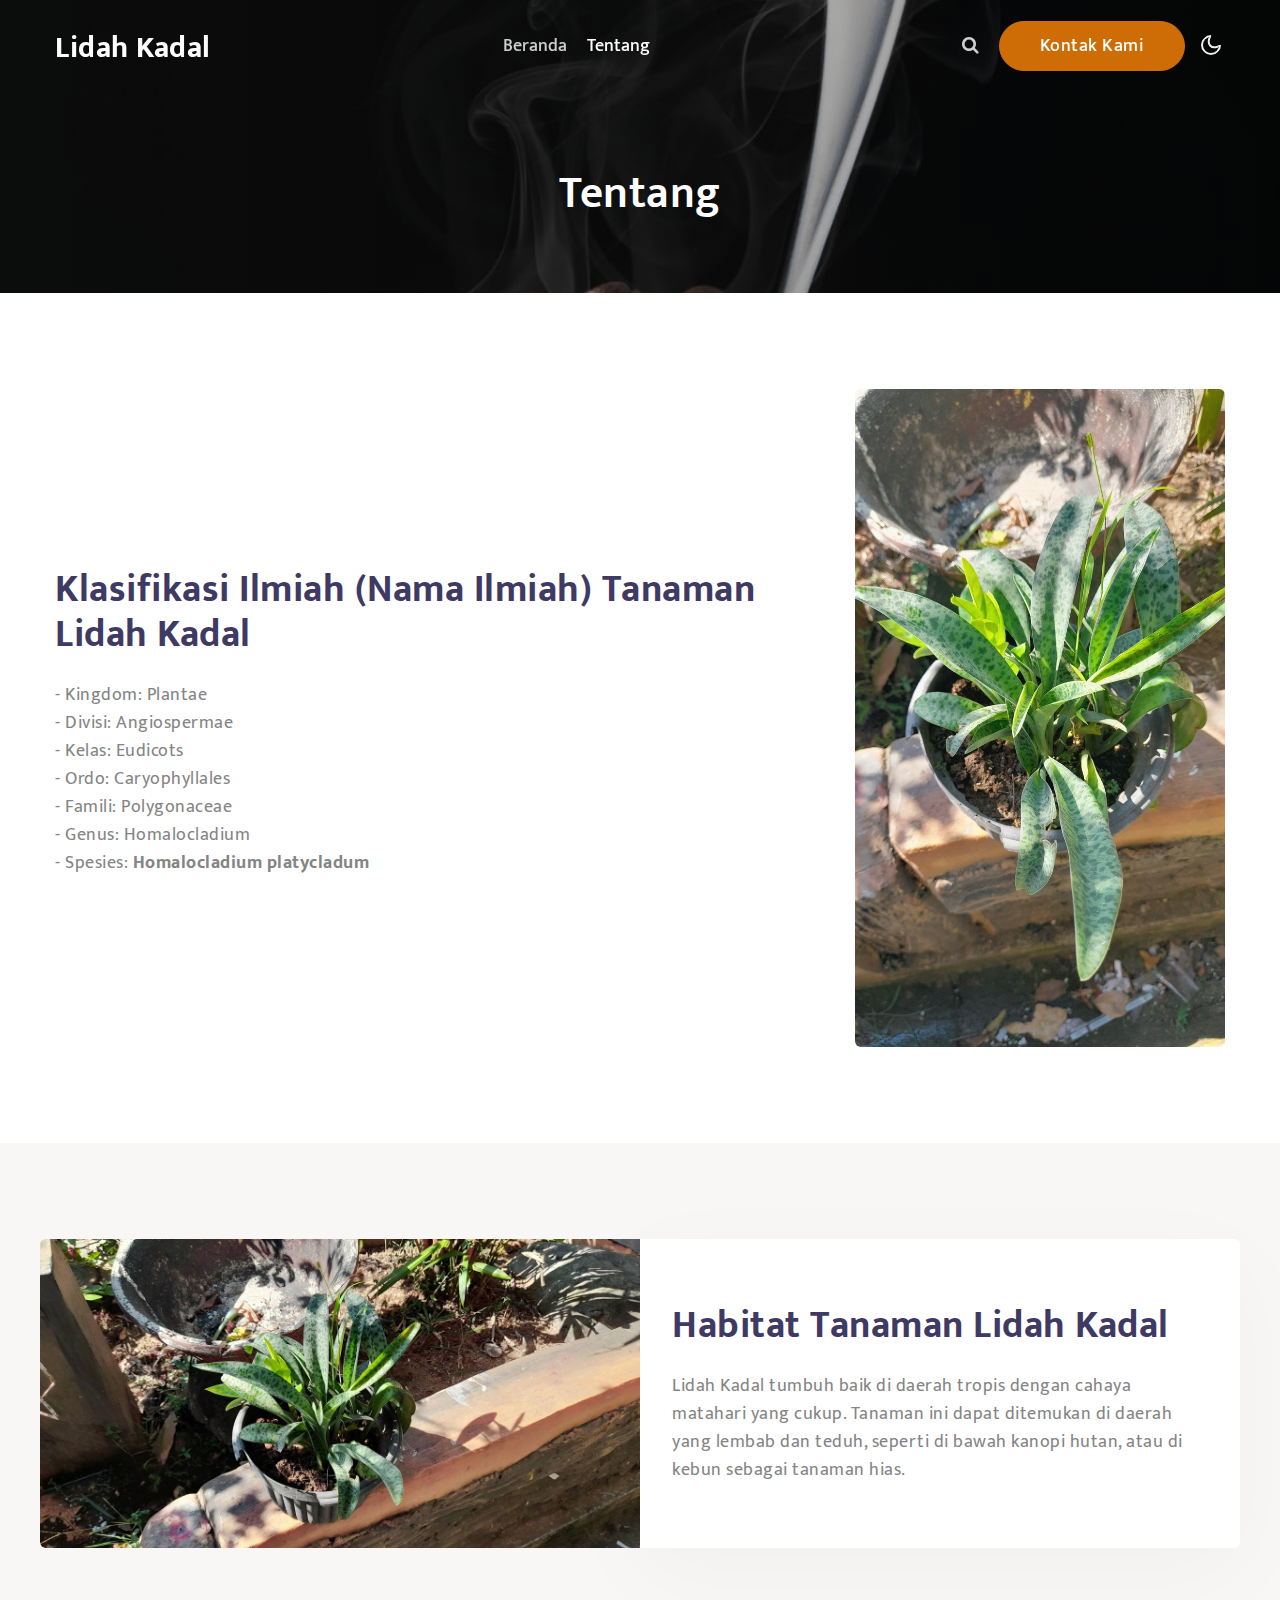
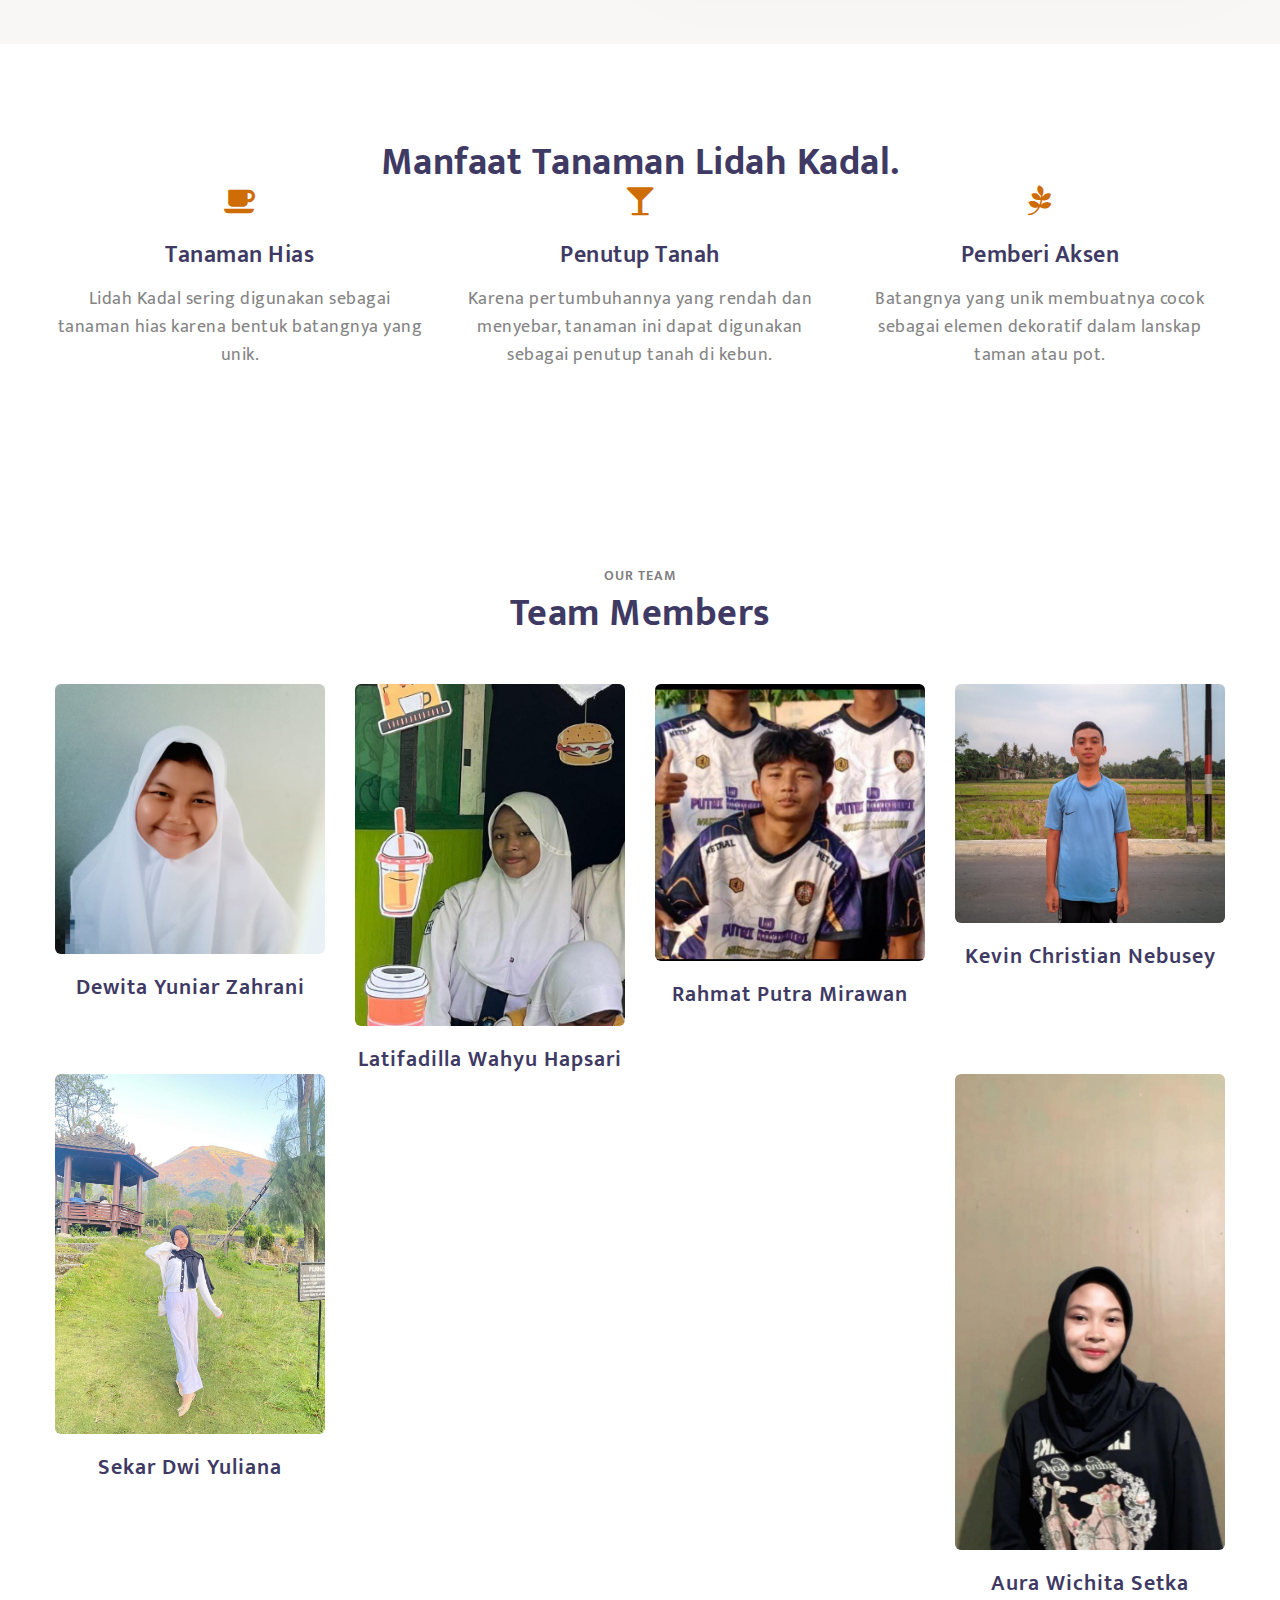
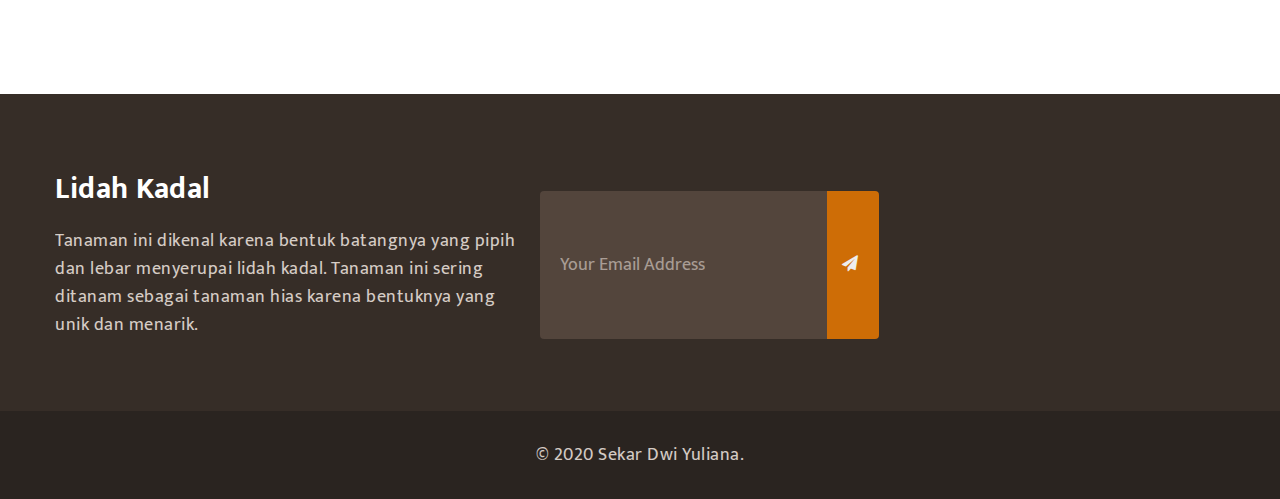
==== lidah kadal/about.html @ 04bbe174 "Add files via upload" ====
<!doctype html>
<html lang="en">
  <head>
    <!-- Required meta tags -->
    <meta charset="utf-8">
    <meta name="viewport" content="width=device-width, initial-scale=1, shrink-to-fit=no">

    <title>Lidah Kadal</title>

    <link href="//fonts.googleapis.com/css?family=Mukta:300,400,500" rel="stylesheet">

    <!-- Template CSS -->
    <link rel="stylesheet" href="assets/css/style-starter.css">
  </head>
  <body>
<!--header-->
<header id="site-header" class="fixed-top">
  <div class="container">
      <nav class="navbar navbar-expand-lg stroke px-0 pt-lg-0">
          <h1> <a class="navbar-brand" href="index.html">
                  <span class=""></span> Lidah Kadal
              </a></h1>
          <!-- if logo is image enable this   
  <a class="navbar-brand" href="#index.html">
      <img src="image-path" alt="Your logo" title="Your logo" style="height:35px;" />
  </a> -->
          <button class="navbar-toggler  collapsed bg-gradient" type="button" data-toggle="collapse"
              data-target="#navbarTogglerDemo02" aria-controls="navbarTogglerDemo02" aria-expanded="false"
              aria-label="Toggle navigation">
              <span class="navbar-toggler-icon fa icon-expand fa-bars"></span>
              <span class="navbar-toggler-icon fa icon-close fa-times"></span>
          </button>

          <div class="collapse navbar-collapse" id="navbarTogglerDemo02">
              <ul class="navbar-nav mx-lg-auto">
                  <li class="nav-item @@home__active">
                      <a class="nav-link" href="index.html">Beranda <span class="sr-only">(current)</span></a>
                  </li>
                  <li class="nav-item active">
                      <a class="nav-link" href="about.html">Tentang</a>
                  </li>
                  
              </ul>

              <!--/search-right-->
              <div class="search-right">
                  <a href="#search" title="search"><span class="fa fa-search" aria-hidden="true"></span></a>
                  <!-- search popup -->
                  <div id="search" class="pop-overlay">
                      <div class="popup">

                          <form action="error.html" method="GET" class="search-box">
                              <input type="search" placeholder="Enter Keyword" name="search" required="required"
                                  autofocus="">
                              <button type="submit" class="btn"><span class="fa fa-search"
                                      aria-hidden="true"></span></button>
                          </form>

                      </div>
                      <a class="close" href="#close">×</a>
                  </div>
                  <!-- /search popup -->
              </div>
              <!--//search-right-->
              <div class="top-quote mr-lg-3 mt-lg-0">
                  <a href="#buytheme" class="btn btn-style btn-primary">Kontak Kami</a>
              </div>
          </div>
          <!-- toggle switch for light and dark theme -->
          <div class="mobile-position">
              <nav class="navigation">
                  <div class="theme-switch-wrapper">
                      <label class="theme-switch" for="checkbox">
                          <input type="checkbox" id="checkbox">
                          <div class="mode-container">
                              <i class="gg-sun"></i>
                              <i class="gg-moon"></i>
                          </div>
                      </label>
                  </div>
              </nav>
          </div>
          <!-- //toggle switch for light and dark theme -->
      </nav>
  </div>
</header>
<!--/header-->
<section class="w3l-about-breadcrumb">
    <div class="breadcrumb-bg breadcrumb-bg-about py-5">
        <div class="container py-lg-4 py-md-3">
            <h2 class="title">Tentang</h2>
        </div>
    </div>
</section>
<section class="w3l-servicesblock py-5" id="about">
    <div class="container py-lg-5 py-md-4 py-2">
        <div class="row">
            <div class="col-lg-8 about-right-faq align-self">
                <span class="title-small mb-2"></span>
                <h3 class="title-big mx-0">Klasifikasi Ilmiah (Nama Ilmiah) Tanaman Lidah Kadal</h3>
                <p class="mt-lg-4 mt-3">- Kingdom: Plantae<br>
                - Divisi: Angiospermae<br>
                - Kelas: Eudicots<br>
                - Ordo: Caryophyllales<br>
                - Famili: Polygonaceae<br>
                - Genus: Homalocladium<br>
                - Spesies: <b>Homalocladium platycladum</b> </p>
                
            </div>
            <div class="col-lg-4 mt-lg-0 mt-5">
                <img src="assets/images/a1.jpg" alt="" class="img-fluid radius-image">
            </div>
        </div>
    </div>
</section>
<section class="w3l-specification-6 py-5">
    <!-- /specification-6-->
    <div class="specification-6-mian py-lg-5 py-md-4 py-2">
        <div class="container">
            <div class="align-counter-6-inf-cols row">
                <div class="counter-6-inf-left col-lg-6">
                    
                </div>
                <div class="counter-6-inf-right col-lg-6">
                    <h3 class="title-big">Habitat Tanaman Lidah Kadal</h3>
                    <p class="mt-4">Lidah Kadal tumbuh baik di daerah tropis dengan cahaya matahari yang cukup. Tanaman ini dapat ditemukan di daerah yang
                    lembab dan teduh, seperti di bawah kanopi hutan, atau di kebun sebagai tanaman hias.</p>
                    
                </div>
            </div>
        </div>
    </div>
</section>
<!-- //specification-6-->
<!-- /homeblock2-->
<section class="w3l-homeblock2 py-5">
    <div class="container py-lg-5 py-md-4 py-2">
      <h3 class="title-big"><center>Manfaat Tanaman Lidah Kadal.</center></h3>
        <div class="row">
            <div class="col-lg-4 col-md-6 grids-feature">
                <div class="area-box">
                    <span class="fa fa-coffee"></span>
                    <h4><a href="#feature" class="title-head">Tanaman Hias</a></h4>
                    <p>Lidah Kadal sering digunakan sebagai tanaman hias karena bentuk batangnya yang unik.</p>
                </div>
            </div>
            <div class="col-lg-4 col-md-6 grids-feature mt-md-0 mt-5">
                <div class="area-box">
                    <span class="fa fa-glass"></span>
                    <h4><a href="#feature" class="title-head">Penutup Tanah</a></h4>
                    <p>Karena pertumbuhannya yang rendah dan menyebar, tanaman ini dapat digunakan sebagai penutup tanah di kebun.</p>
                </div>
            </div>
            <div class="col-lg-4 col-md-6 grids-feature mt-lg-0 mt-5">
                <div class="area-box">
                    <span class="fa fa-pagelines"></span>
                    <h4><a href="#feature" class="title-head">Pemberi Aksen </a></h4>
                    <p>Batangnya yang unik membuatnya cocok sebagai elemen dekoratif dalam lanskap taman atau pot.</p>
                </div>
            </div>
            
        </div>
    </div>
</section>
<!-- //homeblock2-->

<section class="w3l-team section py-5" id="team">
    <div class="container py-lg-5 py-md-4">
        <h5 class="title-small text-center">Our team</h5>
        <h3 class="title-big text-center mb-md-5 mb-4">Team Members</h3>
        <div class="row">
            <div class="section_content teamy-team">
                <div class="col-lg-3 col-6">
                    <div class="teamy teamy_style1 teamy_mask-circle">
                        <div class="teamy_layout">
                            <div class="teamy_preview">
                                <img src="assets/images/dewita.jpg" class="radius-image img-fluid w-100" alt="The demo photo">
                            </div>
                            <div class="teamy_back">
                                <div class="teamy_back-inner">
                                    <a href="#0" class="social"> <i class="fa fa-facebook"></i> </a>
                                    <a href="#0" class="social"> <i class="fa fa-dribbble"></i> </a>
                                    <a href="#0" class="social"> <i class="fa fa-twitter"></i> </a>
                                    <a href="#0" class="social"> <i class="fa fa-envelope-o"></i> </a>
                                </div>
                            </div>
                        </div>
                        <div class="teamy_content">
                            <a href="#url" class="teamy_name">Dewita Yuniar Zahrani</a>
                            <span class="teamy_post"></span>
                        </div>
                    </div>
                </div>
                <div class="col-lg-3 col-6">
                    <div class="teamy teamy_style1 teamy_mask-circle">
                        <div class="teamy_layout">
                            <div class="teamy_preview">
                                <img src="assets/images/latifadila.jpg" class="radius-image img-fluid w-100" alt="The demo photo">
                            </div>
                            <div class="teamy_back">
                                <div class="teamy_back-inner">
                                    <a href="#0" class="social"> <i class="fa fa-facebook"></i> </a>
                                    <a href="#0" class="social"> <i class="fa fa-dribbble"></i> </a>
                                    <a href="#0" class="social"> <i class="fa fa-twitter"></i> </a>
                                    <a href="#0" class="social"> <i class="fa fa-envelope-o"></i> </a>
                                </div>
                            </div>
                        </div>
                        <div class="teamy_content">
                            <a href="#url" class="teamy_name">Latifadilla Wahyu Hapsari</a>
                            <span class="teamy_post"></span>
                        </div>
                    </div>
                </div>
                <div class="col-lg-3 col-6 mt-lg-0 mt-5">
                    <div class="teamy teamy_style1 teamy_mask-circle">
                        <div class="teamy_layout">
                            <div class="teamy_preview">
                                <img src="assets/images/rahmat.jpg" class="radius-image img-fluid w-100" alt="The demo photo">
                            </div>
                            <div class="teamy_back">
                                <div class="teamy_back-inner">
                                    <a href="#0" class="social"> <i class="fa fa-facebook"></i> </a>
                                    <a href="#0" class="social"> <i class="fa fa-dribbble"></i> </a>
                                    <a href="#0" class="social"> <i class="fa fa-twitter"></i> </a>
                                    <a href="#0" class="social"> <i class="fa fa-envelope-o"></i> </a>
                                </div>
                            </div>
                        </div>
                        <div class="teamy_content">
                            <a href="#url" class="teamy_name">Rahmat Putra Mirawan</a>
                            <span class="teamy_post"></span>
                        </div>
                    </div>
                </div>
                <div class="col-lg-3 col-6 mt-lg-0 mt-5">
                    <div class="teamy teamy_style1 teamy_mask-circle">
                        <div class="teamy_layout">
                            <div class="teamy_preview">
                                <img src="assets/images/Kevin.jpg" class="radius-image img-fluid w-100" alt="The demo photo">
                            </div>
                            <div class="teamy_back">
                                <div class="teamy_back-inner">
                                    <a href="#0" class="social"> <i class="fa fa-facebook"></i> </a>
                                    <a href="#0" class="social"> <i class="fa fa-dribbble"></i> </a>
                                    <a href="#0" class="social"> <i class="fa fa-twitter"></i> </a>
                                    <a href="#0" class="social"> <i class="fa fa-envelope-o"></i> </a>
                                </div>
                            </div>
                        </div>
                        <div class="teamy_content">
                            <a href="#url" class="teamy_name">Kevin Christian Nebusey</a>
                            <span class="teamy_post"></span>
                        </div>
                    </div>
                </div>
                <div class="col-lg-3 col-6 mt-lg-0 mt-5">
                  <div class="teamy teamy_style1 teamy_mask-circle">
                    <div class="teamy_layout">
                      <div class="teamy_preview">
                        <img src="assets/images/sekar.jpg" class="radius-image img-fluid w-100" alt="The demo photo">
                      </div>
                      <div class="teamy_back">
                        <div class="teamy_back-inner">
                          <a href="#0" class="social"> <i class="fa fa-facebook"></i> </a>
                          <a href="#0" class="social"> <i class="fa fa-dribbble"></i> </a>
                          <a href="#0" class="social"> <i class="fa fa-twitter"></i> </a>
                          <a href="#0" class="social"> <i class="fa fa-envelope-o"></i> </a>
                        </div>
                      </div>
                    </div>
                    <div class="teamy_content">
                      <a href="#url" class="teamy_name">Sekar Dwi Yuliana</a>
                      <span class="teamy_post"></span>
                    </div>
                  </div>
                </div>
                <div class="col-lg-3 col-6 mt-lg-0 mt-5">
                  <div class="teamy teamy_style1 teamy_mask-circle">
                    <div class="teamy_layout">
                      <div class="teamy_preview">
                        <img src="assets/images/aura.jpg" class="radius-image img-fluid w-100" alt="The demo photo">
                      </div>
                      <div class="teamy_back">
                        <div class="teamy_back-inner">
                          <a href="#0" class="social"> <i class="fa fa-facebook"></i> </a>
                          <a href="#0" class="social"> <i class="fa fa-dribbble"></i> </a>
                          <a href="#0" class="social"> <i class="fa fa-twitter"></i> </a>
                          <a href="#0" class="social"> <i class="fa fa-envelope-o"></i> </a>
                        </div>
                      </div>
                    </div>
                    <div class="teamy_content">
                      <a href="#url" class="teamy_name">Aura Wichita Setka</a>
                      <span class="teamy_post"></span>
                    </div>
                  </div>
                </div>
            </div>
        </div>
    </div>
</section>
<section class="w3l-footer-29-main">
  <div class="footer-29 py-5">
    <div class="container py-lg-4 py-sm-3">
      <div class="row footer-top-29">
        <div class="col-lg-5 footer-list-29 footer-1">
          <h2><a href="index.html" class=""><span class=""></span> Lidah Kadal</a></h2>
          <p>Tanaman ini dikenal karena bentuk batangnya yang pipih dan lebar menyerupai lidah kadal. Tanaman ini sering
            ditanam
            sebagai tanaman hias karena bentuknya yang unik dan menarik.
          </p>
        </div>


        <form action="#" class="subscribe" method="post">
          <input type="email" name="email" placeholder="Your Email Address" required="">
          <button><span class="fa fa-paper-plane"></span></button>
        </form>
      </div>
    </div>

  </div>
  </div>
  <div class="bottom-copies text-center">
    <div class="container">
      <p class="copy-footer-29">© 2020 Sekar Dwi Yuliana.
    </div>
  </div>

  <!-- move top -->
  <button onclick="topFunction()" id="movetop" title="Go to top">
    <span class="fa fa-angle-up"></span>
  </button>
  <script>
    // When the user scrolls down 20px from the top of the document, show the button
    window.onscroll = function () {
      scrollFunction()
    };

    function scrollFunction() {
      if (document.body.scrollTop > 20 || document.documentElement.scrollTop > 20) {
        document.getElementById("movetop").style.display = "block";
      } else {
        document.getElementById("movetop").style.display = "none";
      }
    }

    // When the user clicks on the button, scroll to the top of the document
    function topFunction() {
      document.body.scrollTop = 0;
      document.documentElement.scrollTop = 0;
    }
  </script>
  <!-- //move top -->
</section>

<!-- Template JavaScript -->
<script src="assets/js/jquery-3.3.1.min.js"></script>

<script src="assets/js/theme-change.js"></script>

<!-- js for portfolio lightbox -->
<script src="assets/js/jquery-2.1.4.min.js"></script>
<script src="assets/js/jquery.chocolat.js "></script>
<!--light-box-files -->
<script type="text/javascript ">
  $(function () {
    $('.w3_agile_portfolio_grid a').Chocolat();
  });
</script>
<!-- /js for portfolio lightbox -->

<script src="assets/js/jquery.magnific-popup.min.js"></script>
<script>
  $(document).ready(function () {
    $('.popup-with-zoom-anim').magnificPopup({
      type: 'inline',

      fixedContentPos: false,
      fixedBgPos: true,

      overflowY: 'auto',

      closeBtnInside: true,
      preloader: false,

      midClick: true,
      removalDelay: 300,
      mainClass: 'my-mfp-zoom-in'
    });

    $('.popup-with-move-anim').magnificPopup({
      type: 'inline',

      fixedContentPos: false,
      fixedBgPos: true,

      overflowY: 'auto',

      closeBtnInside: true,
      preloader: false,

      midClick: true,
      removalDelay: 300,
      mainClass: 'my-mfp-slide-bottom'
    });
  });
</script>

<!-- script for testimonials -->
<script>
  $(document).ready(function () {
    $('.owl-testimonial').owlCarousel({
      loop: true,
      margin: 0,
      nav: true,
      dots: false,
      responsiveClass: true,
      autoplay: false,
      autoplayTimeout: 5000,
      autoplaySpeed: 1000,
      autoplayHoverPause: false,
      responsive: {
        0: {
          items: 1,
          nav: true
        },
        480: {
          items: 1,
          nav: true
        },
        667: {
          items: 1,
          nav: true
        },
        1000: {
          items: 1,
          nav: true
        }
      }
    })
  })
</script>
<!-- //script for testimonials -->

<!-- script for blog slider -->
<script>
  $(document).ready(function () {
    $('.owl-two').owlCarousel({
      loop: true,
      margin: 30,
      nav: false,
      responsiveClass: true,
      autoplay: false,
      autoplayTimeout: 5000,
      autoplaySpeed: 1000,
      autoplayHoverPause: false,
      responsive: {
        0: {
          items: 1,
          nav: false
        },
        480: {
          items: 1,
          nav: false
        },
        992: {
          items: 2,
          nav: false
        }
      }
    })
  })
</script>
<!-- //script for blog slider -->

<script src="assets/js/owl.carousel.js"></script>

<!-- script for banner slider-->
<script>
  $(document).ready(function () {
    $('.owl-one').owlCarousel({
      loop: true,
      margin: 0,
      nav: false,
      responsiveClass: true,
      autoplay: false,
      autoplayTimeout: 5000,
      autoplaySpeed: 1000,
      autoplayHoverPause: false,
      responsive: {
        0: {
          items: 1,
          nav: false
        },
        480: {
          items: 1,
          nav: false
        },
        667: {
          items: 1,
          nav: false
        },
        1000: {
          items: 1,
          nav: false
        }
      }
    })
  })
</script>
<!-- //script -->


<!-- disable body scroll which navbar is in active -->
<script>
  $(function () {
    $('.navbar-toggler').click(function () {
      $('body').toggleClass('noscroll');
    })
  });
</script>
<!-- disable body scroll which navbar is in active -->

<!--/MENU-JS-->
<script>
  $(window).on("scroll", function () {
    var scroll = $(window).scrollTop();

    if (scroll >= 80) {
      $("#site-header").addClass("nav-fixed");
    } else {
      $("#site-header").removeClass("nav-fixed");
    }
  });

  //Main navigation Active Class Add Remove
  $(".navbar-toggler").on("click", function () {
    $("header").toggleClass("active");
  });
  $(document).on("ready", function () {
    if ($(window).width() > 991) {
      $("header").removeClass("active");
    }
    $(window).on("resize", function () {
      if ($(window).width() > 991) {
        $("header").removeClass("active");
      }
    });
  });
</script>
<!--//MENU-JS-->

<script src="assets/js/bootstrap.min.js"></script>
</body>

</html>
---- lidah kadal/assets/css/style-starter.css ----
@charset "UTF-8";
/*--
Author: W3layouts
Author URL: http://w3layouts.com
--*/
/*!
 * Bootstrap v4.4.1 (https://getbootstrap.com/)
 * Copyright 2011-2019 The Bootstrap Authors
 * Copyright 2011-2019 Twitter, Inc.
 * Licensed under MIT (https://github.com/twbs/bootstrap/blob/master/LICENSE)
 */
:root {
  --blue: #007bff;
  --indigo: #6610f2;
  --purple: #6f42c1;
  --pink: #e83e8c;
  --red: #dc3545;
  --orange: #fd7e14;
  --yellow: #ffc107;
  --green: #28a745;
  --teal: #20c997;
  --cyan: #17a2b8;
  --white: #fff;
  --gray: #6c757d;
  --gray-dark: #343a40;
  --primary: #ce6d06;
  --secondary: #f8b195;
  --success: #28a745;
  --info: #17a2b8;
  --warning: #ffc107;
  --danger: #dc3545;
  --light: #f8f9fa;
  --dark: #343a40;
  --breakpoint-xs: 0;
  --breakpoint-sm: 576px;
  --breakpoint-md: 768px;
  --breakpoint-lg: 992px;
  --breakpoint-xl: 1200px;
  --font-family-sans-serif: -apple-system, BlinkMacSystemFont, "Segoe UI", Roboto, "Helvetica Neue", Arial, "Noto Sans", sans-serif, "Apple Color Emoji", "Segoe UI Emoji", "Segoe UI Symbol", "Noto Color Emoji";
  --font-family-monospace: SFMono-Regular, Menlo, Monaco, Consolas, "Liberation Mono", "Courier New", monospace; }

*,
*::before,
*::after {
  box-sizing: border-box; }

html {
  font-family: sans-serif;
  line-height: 1.15;
  -webkit-text-size-adjust: 100%;
  -webkit-tap-highlight-color: rgba(0, 0, 0, 0); }

article, aside, figcaption, figure, footer, header, hgroup, main, nav, section {
  display: block; }

body {
  margin: 0;
  font-family: -apple-system, BlinkMacSystemFont, "Segoe UI", Roboto, "Helvetica Neue", Arial, "Noto Sans", sans-serif, "Apple Color Emoji", "Segoe UI Emoji", "Segoe UI Symbol", "Noto Color Emoji";
  font-size: 1rem;
  font-weight: 400;
  line-height: 1.5;
  color: #212529;
  text-align: left;
  background-color: #fff; }

[tabindex="-1"]:focus:not(:focus-visible) {
  outline: 0 !important; }

hr {
  box-sizing: content-box;
  height: 0;
  overflow: visible; }

h1, h2, h3, h4, h5, h6 {
  margin-top: 0;
  margin-bottom: 0.5rem; }

p {
  margin-top: 0;
  margin-bottom: 1rem; }

abbr[title],
abbr[data-original-title] {
  text-decoration: underline;
  -webkit-text-decoration: underline dotted;
          text-decoration: underline dotted;
  cursor: help;
  border-bottom: 0;
  -webkit-text-decoration-skip-ink: none;
          text-decoration-skip-ink: none; }

address {
  margin-bottom: 1rem;
  font-style: normal;
  line-height: inherit; }

ol,
ul,
dl {
  margin-top: 0;
  margin-bottom: 1rem; }

ol ol,
ul ul,
ol ul,
ul ol {
  margin-bottom: 0; }

dt {
  font-weight: 700; }

dd {
  margin-bottom: .5rem;
  margin-left: 0; }

blockquote {
  margin: 0 0 1rem; }

b,
strong {
  font-weight: bolder; }

small {
  font-size: 80%; }

sub,
sup {
  position: relative;
  font-size: 75%;
  line-height: 0;
  vertical-align: baseline; }

sub {
  bottom: -.25em; }

sup {
  top: -.5em; }

a {
  color: #ce6d06;
  text-decoration: none;
  background-color: transparent; }
  a:hover {
    color: #844604;
    text-decoration: underline; }

a:not([href]) {
  color: inherit;
  text-decoration: none; }
  a:not([href]):hover {
    color: inherit;
    text-decoration: none; }

pre,
code,
kbd,
samp {
  font-family: SFMono-Regular, Menlo, Monaco, Consolas, "Liberation Mono", "Courier New", monospace;
  font-size: 1em; }

pre {
  margin-top: 0;
  margin-bottom: 1rem;
  overflow: auto; }

figure {
  margin: 0 0 1rem; }

img {
  vertical-align: middle;
  border-style: none; }

svg {
  overflow: hidden;
  vertical-align: middle; }

table {
  border-collapse: collapse; }

caption {
  padding-top: 0.75rem;
  padding-bottom: 0.75rem;
  color: #6c757d;
  text-align: left;
  caption-side: bottom; }

th {
  text-align: inherit; }

label {
  display: inline-block;
  margin-bottom: 0.5rem; }

button {
  border-radius: 0; }

button:focus {
  outline: 1px dotted;
  outline: 5px auto -webkit-focus-ring-color; }

input,
button,
select,
optgroup,
textarea {
  margin: 0;
  font-family: inherit;
  font-size: inherit;
  line-height: inherit; }

button,
input {
  overflow: visible; }

button,
select {
  text-transform: none; }

select {
  word-wrap: normal; }

button,
[type="button"],
[type="reset"],
[type="submit"] {
  -webkit-appearance: button; }

button:not(:disabled),
[type="button"]:not(:disabled),
[type="reset"]:not(:disabled),
[type="submit"]:not(:disabled) {
  cursor: pointer; }

button::-moz-focus-inner,
[type="button"]::-moz-focus-inner,
[type="reset"]::-moz-focus-inner,
[type="submit"]::-moz-focus-inner {
  padding: 0;
  border-style: none; }

input[type="radio"],
input[type="checkbox"] {
  box-sizing: border-box;
  padding: 0; }

input[type="date"],
input[type="time"],
input[type="datetime-local"],
input[type="month"] {
  -webkit-appearance: listbox; }

textarea {
  overflow: auto;
  resize: vertical; }

fieldset {
  min-width: 0;
  padding: 0;
  margin: 0;
  border: 0; }

legend {
  display: block;
  width: 100%;
  max-width: 100%;
  padding: 0;
  margin-bottom: .5rem;
  font-size: 1.5rem;
  line-height: inherit;
  color: inherit;
  white-space: normal; }
  @media (max-width: 1200px) {
    legend {
      font-size: calc(1.275rem + 0.3vw) ; } }

progress {
  vertical-align: baseline; }

[type="number"]::-webkit-inner-spin-button,
[type="number"]::-webkit-outer-spin-button {
  height: auto; }

[type="search"] {
  outline-offset: -2px;
  -webkit-appearance: none; }

[type="search"]::-webkit-search-decoration {
  -webkit-appearance: none; }

::-webkit-file-upload-button {
  font: inherit;
  -webkit-appearance: button; }

output {
  display: inline-block; }

summary {
  display: list-item;
  cursor: pointer; }

template {
  display: none; }

[hidden] {
  display: none !important; }

h1, h2, h3, h4, h5, h6,
.h1, .h2, .h3, .h4, .h5, .h6 {
  margin-bottom: 0.5rem;
  font-weight: 500;
  line-height: 1.2; }

h1, .h1 {
  font-size: 2.5rem; }
  @media (max-width: 1200px) {
    h1, .h1 {
      font-size: calc(1.375rem + 1.5vw) ; } }

h2, .h2 {
  font-size: 2rem; }
  @media (max-width: 1200px) {
    h2, .h2 {
      font-size: calc(1.325rem + 0.9vw) ; } }

h3, .h3 {
  font-size: 1.75rem; }
  @media (max-width: 1200px) {
    h3, .h3 {
      font-size: calc(1.3rem + 0.6vw) ; } }

h4, .h4 {
  font-size: 1.5rem; }
  @media (max-width: 1200px) {
    h4, .h4 {
      font-size: calc(1.275rem + 0.3vw) ; } }

h5, .h5 {
  font-size: 1.25rem; }

h6, .h6 {
  font-size: 1rem; }

.lead {
  font-size: 1.25rem;
  font-weight: 300; }

.display-1 {
  font-size: 6rem;
  font-weight: 300;
  line-height: 1.2; }
  @media (max-width: 1200px) {
    .display-1 {
      font-size: calc(1.725rem + 5.7vw) ; } }

.display-2 {
  font-size: 5.5rem;
  font-weight: 300;
  line-height: 1.2; }
  @media (max-width: 1200px) {
    .display-2 {
      font-size: calc(1.675rem + 5.1vw) ; } }

.display-3 {
  font-size: 4.5rem;
  font-weight: 300;
  line-height: 1.2; }
  @media (max-width: 1200px) {
    .display-3 {
      font-size: calc(1.575rem + 3.9vw) ; } }

.display-4 {
  font-size: 3.5rem;
  font-weight: 300;
  line-height: 1.2; }
  @media (max-width: 1200px) {
    .display-4 {
      font-size: calc(1.475rem + 2.7vw) ; } }

hr {
  margin-top: 1rem;
  margin-bottom: 1rem;
  border: 0;
  border-top: 1px solid rgba(0, 0, 0, 0.1); }

small,
.small {
  font-size: 80%;
  font-weight: 400; }

mark,
.mark {
  padding: 0.2em;
  background-color: #fcf8e3; }

.list-unstyled {
  padding-left: 0;
  list-style: none; }

.list-inline {
  padding-left: 0;
  list-style: none; }

.list-inline-item {
  display: inline-block; }
  .list-inline-item:not(:last-child) {
    margin-right: 0.5rem; }

.initialism {
  font-size: 90%;
  text-transform: uppercase; }

.blockquote {
  margin-bottom: 1rem;
  font-size: 1.25rem; }

.blockquote-footer {
  display: block;
  font-size: 80%;
  color: #6c757d; }
  .blockquote-footer::before {
    content: "\2014\00A0"; }

.img-fluid {
  max-width: 100%;
  height: auto; }

.img-thumbnail {
  padding: 0.25rem;
  background-color: #fff;
  border: 1px solid #dee2e6;
  border-radius: 0.25rem;
  max-width: 100%;
  height: auto; }

.figure {
  display: inline-block; }

.figure-img {
  margin-bottom: 0.5rem;
  line-height: 1; }

.figure-caption {
  font-size: 90%;
  color: #6c757d; }

code {
  font-size: 87.5%;
  color: #e83e8c;
  word-wrap: break-word; }
  a > code {
    color: inherit; }

kbd {
  padding: 0.2rem 0.4rem;
  font-size: 87.5%;
  color: #fff;
  background-color: #212529;
  border-radius: 0.2rem; }
  kbd kbd {
    padding: 0;
    font-size: 100%;
    font-weight: 700; }

pre {
  display: block;
  font-size: 87.5%;
  color: #212529; }
  pre code {
    font-size: inherit;
    color: inherit;
    word-break: normal; }

.pre-scrollable {
  max-height: 340px;
  overflow-y: scroll; }

.container {
  width: 100%;
  padding-right: 15px;
  padding-left: 15px;
  margin-right: auto;
  margin-left: auto; }
  @media (min-width: 576px) {
    .container {
      max-width: 540px; } }
  @media (min-width: 768px) {
    .container {
      max-width: 720px; } }
  @media (min-width: 992px) {
    .container {
      max-width: 960px; } }
  @media (min-width: 1200px) {
    .container {
      max-width: 1140px; } }

.container-fluid, .container-sm, .container-md, .container-lg, .container-xl {
  width: 100%;
  padding-right: 15px;
  padding-left: 15px;
  margin-right: auto;
  margin-left: auto; }

@media (min-width: 576px) {
  .container, .container-sm {
    max-width: 540px; } }

@media (min-width: 768px) {
  .container, .container-sm, .container-md {
    max-width: 720px; } }

@media (min-width: 992px) {
  .container, .container-sm, .container-md, .container-lg {
    max-width: 960px; } }

@media (min-width: 1200px) {
  .container, .container-sm, .container-md, .container-lg, .container-xl {
    max-width: 1140px; } }

.row {
  display: flex;
  flex-wrap: wrap;
  margin-right: -15px;
  margin-left: -15px; }

.no-gutters {
  margin-right: 0;
  margin-left: 0; }
  .no-gutters > .col,
  .no-gutters > [class*="col-"] {
    padding-right: 0;
    padding-left: 0; }

.col-1, .col-2, .col-3, .col-4, .col-5, .col-6, .col-7, .col-8, .col-9, .col-10, .col-11, .col-12, .col,
.col-auto, .col-sm-1, .col-sm-2, .col-sm-3, .col-sm-4, .col-sm-5, .col-sm-6, .col-sm-7, .col-sm-8, .col-sm-9, .col-sm-10, .col-sm-11, .col-sm-12, .col-sm,
.col-sm-auto, .col-md-1, .col-md-2, .col-md-3, .col-md-4, .col-md-5, .col-md-6, .col-md-7, .col-md-8, .col-md-9, .col-md-10, .col-md-11, .col-md-12, .col-md,
.col-md-auto, .col-lg-1, .col-lg-2, .col-lg-3, .col-lg-4, .col-lg-5, .col-lg-6, .col-lg-7, .col-lg-8, .col-lg-9, .col-lg-10, .col-lg-11, .col-lg-12, .col-lg,
.col-lg-auto, .col-xl-1, .col-xl-2, .col-xl-3, .col-xl-4, .col-xl-5, .col-xl-6, .col-xl-7, .col-xl-8, .col-xl-9, .col-xl-10, .col-xl-11, .col-xl-12, .col-xl,
.col-xl-auto {
  position: relative;
  width: 100%;
  padding-right: 15px;
  padding-left: 15px; }

.col {
  flex-basis: 0;
  flex-grow: 1;
  max-width: 100%; }

.row-cols-1 > * {
  flex: 0 0 100%;
  max-width: 100%; }

.row-cols-2 > * {
  flex: 0 0 50%;
  max-width: 50%; }

.row-cols-3 > * {
  flex: 0 0 33.33333%;
  max-width: 33.33333%; }

.row-cols-4 > * {
  flex: 0 0 25%;
  max-width: 25%; }

.row-cols-5 > * {
  flex: 0 0 20%;
  max-width: 20%; }

.row-cols-6 > * {
  flex: 0 0 16.66667%;
  max-width: 16.66667%; }

.col-auto {
  flex: 0 0 auto;
  width: auto;
  max-width: 100%; }

.col-1 {
  flex: 0 0 8.33333%;
  max-width: 8.33333%; }

.col-2 {
  flex: 0 0 16.66667%;
  max-width: 16.66667%; }

.col-3 {
  flex: 0 0 25%;
  max-width: 25%; }

.col-4 {
  flex: 0 0 33.33333%;
  max-width: 33.33333%; }

.col-5 {
  flex: 0 0 41.66667%;
  max-width: 41.66667%; }

.col-6 {
  flex: 0 0 50%;
  max-width: 50%; }

.col-7 {
  flex: 0 0 58.33333%;
  max-width: 58.33333%; }

.col-8 {
  flex: 0 0 66.66667%;
  max-width: 66.66667%; }

.col-9 {
  flex: 0 0 75%;
  max-width: 75%; }

.col-10 {
  flex: 0 0 83.33333%;
  max-width: 83.33333%; }

.col-11 {
  flex: 0 0 91.66667%;
  max-width: 91.66667%; }

.col-12 {
  flex: 0 0 100%;
  max-width: 100%; }

.order-first {
  order: -1; }

.order-last {
  order: 13; }

.order-0 {
  order: 0; }

.order-1 {
  order: 1; }

.order-2 {
  order: 2; }

.order-3 {
  order: 3; }

.order-4 {
  order: 4; }

.order-5 {
  order: 5; }

.order-6 {
  order: 6; }

.order-7 {
  order: 7; }

.order-8 {
  order: 8; }

.order-9 {
  order: 9; }

.order-10 {
  order: 10; }

.order-11 {
  order: 11; }

.order-12 {
  order: 12; }

.offset-1 {
  margin-left: 8.33333%; }

.offset-2 {
  margin-left: 16.66667%; }

.offset-3 {
  margin-left: 25%; }

.offset-4 {
  margin-left: 33.33333%; }

.offset-5 {
  margin-left: 41.66667%; }

.offset-6 {
  margin-left: 50%; }

.offset-7 {
  margin-left: 58.33333%; }

.offset-8 {
  margin-left: 66.66667%; }

.offset-9 {
  margin-left: 75%; }

.offset-10 {
  margin-left: 83.33333%; }

.offset-11 {
  margin-left: 91.66667%; }

@media (min-width: 576px) {
  .col-sm {
    flex-basis: 0;
    flex-grow: 1;
    max-width: 100%; }
  .row-cols-sm-1 > * {
    flex: 0 0 100%;
    max-width: 100%; }
  .row-cols-sm-2 > * {
    flex: 0 0 50%;
    max-width: 50%; }
  .row-cols-sm-3 > * {
    flex: 0 0 33.33333%;
    max-width: 33.33333%; }
  .row-cols-sm-4 > * {
    flex: 0 0 25%;
    max-width: 25%; }
  .row-cols-sm-5 > * {
    flex: 0 0 20%;
    max-width: 20%; }
  .row-cols-sm-6 > * {
    flex: 0 0 16.66667%;
    max-width: 16.66667%; }
  .col-sm-auto {
    flex: 0 0 auto;
    width: auto;
    max-width: 100%; }
  .col-sm-1 {
    flex: 0 0 8.33333%;
    max-width: 8.33333%; }
  .col-sm-2 {
    flex: 0 0 16.66667%;
    max-width: 16.66667%; }
  .col-sm-3 {
    flex: 0 0 25%;
    max-width: 25%; }
  .col-sm-4 {
    flex: 0 0 33.33333%;
    max-width: 33.33333%; }
  .col-sm-5 {
    flex: 0 0 41.66667%;
    max-width: 41.66667%; }
  .col-sm-6 {
    flex: 0 0 50%;
    max-width: 50%; }
  .col-sm-7 {
    flex: 0 0 58.33333%;
    max-width: 58.33333%; }
  .col-sm-8 {
    flex: 0 0 66.66667%;
    max-width: 66.66667%; }
  .col-sm-9 {
    flex: 0 0 75%;
    max-width: 75%; }
  .col-sm-10 {
    flex: 0 0 83.33333%;
    max-width: 83.33333%; }
  .col-sm-11 {
    flex: 0 0 91.66667%;
    max-width: 91.66667%; }
  .col-sm-12 {
    flex: 0 0 100%;
    max-width: 100%; }
  .order-sm-first {
    order: -1; }
  .order-sm-last {
    order: 13; }
  .order-sm-0 {
    order: 0; }
  .order-sm-1 {
    order: 1; }
  .order-sm-2 {
    order: 2; }
  .order-sm-3 {
    order: 3; }
  .order-sm-4 {
    order: 4; }
  .order-sm-5 {
    order: 5; }
  .order-sm-6 {
    order: 6; }
  .order-sm-7 {
    order: 7; }
  .order-sm-8 {
    order: 8; }
  .order-sm-9 {
    order: 9; }
  .order-sm-10 {
    order: 10; }
  .order-sm-11 {
    order: 11; }
  .order-sm-12 {
    order: 12; }
  .offset-sm-0 {
    margin-left: 0; }
  .offset-sm-1 {
    margin-left: 8.33333%; }
  .offset-sm-2 {
    margin-left: 16.66667%; }
  .offset-sm-3 {
    margin-left: 25%; }
  .offset-sm-4 {
    margin-left: 33.33333%; }
  .offset-sm-5 {
    margin-left: 41.66667%; }
  .offset-sm-6 {
    margin-left: 50%; }
  .offset-sm-7 {
    margin-left: 58.33333%; }
  .offset-sm-8 {
    margin-left: 66.66667%; }
  .offset-sm-9 {
    margin-left: 75%; }
  .offset-sm-10 {
    margin-left: 83.33333%; }
  .offset-sm-11 {
    margin-left: 91.66667%; } }

@media (min-width: 768px) {
  .col-md {
    flex-basis: 0;
    flex-grow: 1;
    max-width: 100%; }
  .row-cols-md-1 > * {
    flex: 0 0 100%;
    max-width: 100%; }
  .row-cols-md-2 > * {
    flex: 0 0 50%;
    max-width: 50%; }
  .row-cols-md-3 > * {
    flex: 0 0 33.33333%;
    max-width: 33.33333%; }
  .row-cols-md-4 > * {
    flex: 0 0 25%;
    max-width: 25%; }
  .row-cols-md-5 > * {
    flex: 0 0 20%;
    max-width: 20%; }
  .row-cols-md-6 > * {
    flex: 0 0 16.66667%;
    max-width: 16.66667%; }
  .col-md-auto {
    flex: 0 0 auto;
    width: auto;
    max-width: 100%; }
  .col-md-1 {
    flex: 0 0 8.33333%;
    max-width: 8.33333%; }
  .col-md-2 {
    flex: 0 0 16.66667%;
    max-width: 16.66667%; }
  .col-md-3 {
    flex: 0 0 25%;
    max-width: 25%; }
  .col-md-4 {
    flex: 0 0 33.33333%;
    max-width: 33.33333%; }
  .col-md-5 {
    flex: 0 0 41.66667%;
    max-width: 41.66667%; }
  .col-md-6 {
    flex: 0 0 50%;
    max-width: 50%; }
  .col-md-7 {
    flex: 0 0 58.33333%;
    max-width: 58.33333%; }
  .col-md-8 {
    flex: 0 0 66.66667%;
    max-width: 66.66667%; }
  .col-md-9 {
    flex: 0 0 75%;
    max-width: 75%; }
  .col-md-10 {
    flex: 0 0 83.33333%;
    max-width: 83.33333%; }
  .col-md-11 {
    flex: 0 0 91.66667%;
    max-width: 91.66667%; }
  .col-md-12 {
    flex: 0 0 100%;
    max-width: 100%; }
  .order-md-first {
    order: -1; }
  .order-md-last {
    order: 13; }
  .order-md-0 {
    order: 0; }
  .order-md-1 {
    order: 1; }
  .order-md-2 {
    order: 2; }
  .order-md-3 {
    order: 3; }
  .order-md-4 {
    order: 4; }
  .order-md-5 {
    order: 5; }
  .order-md-6 {
    order: 6; }
  .order-md-7 {
    order: 7; }
  .order-md-8 {
    order: 8; }
  .order-md-9 {
    order: 9; }
  .order-md-10 {
    order: 10; }
  .order-md-11 {
    order: 11; }
  .order-md-12 {
    order: 12; }
  .offset-md-0 {
    margin-left: 0; }
  .offset-md-1 {
    margin-left: 8.33333%; }
  .offset-md-2 {
    margin-left: 16.66667%; }
  .offset-md-3 {
    margin-left: 25%; }
  .offset-md-4 {
    margin-left: 33.33333%; }
  .offset-md-5 {
    margin-left: 41.66667%; }
  .offset-md-6 {
    margin-left: 50%; }
  .offset-md-7 {
    margin-left: 58.33333%; }
  .offset-md-8 {
    margin-left: 66.66667%; }
  .offset-md-9 {
    margin-left: 75%; }
  .offset-md-10 {
    margin-left: 83.33333%; }
  .offset-md-11 {
    margin-left: 91.66667%; } }

@media (min-width: 992px) {
  .col-lg {
    flex-basis: 0;
    flex-grow: 1;
    max-width: 100%; }
  .row-cols-lg-1 > * {
    flex: 0 0 100%;
    max-width: 100%; }
  .row-cols-lg-2 > * {
    flex: 0 0 50%;
    max-width: 50%; }
  .row-cols-lg-3 > * {
    flex: 0 0 33.33333%;
    max-width: 33.33333%; }
  .row-cols-lg-4 > * {
    flex: 0 0 25%;
    max-width: 25%; }
  .row-cols-lg-5 > * {
    flex: 0 0 20%;
    max-width: 20%; }
  .row-cols-lg-6 > * {
    flex: 0 0 16.66667%;
    max-width: 16.66667%; }
  .col-lg-auto {
    flex: 0 0 auto;
    width: auto;
    max-width: 100%; }
  .col-lg-1 {
    flex: 0 0 8.33333%;
    max-width: 8.33333%; }
  .col-lg-2 {
    flex: 0 0 16.66667%;
    max-width: 16.66667%; }
  .col-lg-3 {
    flex: 0 0 25%;
    max-width: 25%; }
  .col-lg-4 {
    flex: 0 0 33.33333%;
    max-width: 33.33333%; }
  .col-lg-5 {
    flex: 0 0 41.66667%;
    max-width: 41.66667%; }
  .col-lg-6 {
    flex: 0 0 50%;
    max-width: 50%; }
  .col-lg-7 {
    flex: 0 0 58.33333%;
    max-width: 58.33333%; }
  .col-lg-8 {
    flex: 0 0 66.66667%;
    max-width: 66.66667%; }
  .col-lg-9 {
    flex: 0 0 75%;
    max-width: 75%; }
  .col-lg-10 {
    flex: 0 0 83.33333%;
    max-width: 83.33333%; }
  .col-lg-11 {
    flex: 0 0 91.66667%;
    max-width: 91.66667%; }
  .col-lg-12 {
    flex: 0 0 100%;
    max-width: 100%; }
  .order-lg-first {
    order: -1; }
  .order-lg-last {
    order: 13; }
  .order-lg-0 {
    order: 0; }
  .order-lg-1 {
    order: 1; }
  .order-lg-2 {
    order: 2; }
  .order-lg-3 {
    order: 3; }
  .order-lg-4 {
    order: 4; }
  .order-lg-5 {
    order: 5; }
  .order-lg-6 {
    order: 6; }
  .order-lg-7 {
    order: 7; }
  .order-lg-8 {
    order: 8; }
  .order-lg-9 {
    order: 9; }
  .order-lg-10 {
    order: 10; }
  .order-lg-11 {
    order: 11; }
  .order-lg-12 {
    order: 12; }
  .offset-lg-0 {
    margin-left: 0; }
  .offset-lg-1 {
    margin-left: 8.33333%; }
  .offset-lg-2 {
    margin-left: 16.66667%; }
  .offset-lg-3 {
    margin-left: 25%; }
  .offset-lg-4 {
    margin-left: 33.33333%; }
  .offset-lg-5 {
    margin-left: 41.66667%; }
  .offset-lg-6 {
    margin-left: 50%; }
  .offset-lg-7 {
    margin-left: 58.33333%; }
  .offset-lg-8 {
    margin-left: 66.66667%; }
  .offset-lg-9 {
    margin-left: 75%; }
  .offset-lg-10 {
    margin-left: 83.33333%; }
  .offset-lg-11 {
    margin-left: 91.66667%; } }

@media (min-width: 1200px) {
  .col-xl {
    flex-basis: 0;
    flex-grow: 1;
    max-width: 100%; }
  .row-cols-xl-1 > * {
    flex: 0 0 100%;
    max-width: 100%; }
  .row-cols-xl-2 > * {
    flex: 0 0 50%;
    max-width: 50%; }
  .row-cols-xl-3 > * {
    flex: 0 0 33.33333%;
    max-width: 33.33333%; }
  .row-cols-xl-4 > * {
    flex: 0 0 25%;
    max-width: 25%; }
  .row-cols-xl-5 > * {
    flex: 0 0 20%;
    max-width: 20%; }
  .row-cols-xl-6 > * {
    flex: 0 0 16.66667%;
    max-width: 16.66667%; }
  .col-xl-auto {
    flex: 0 0 auto;
    width: auto;
    max-width: 100%; }
  .col-xl-1 {
    flex: 0 0 8.33333%;
    max-width: 8.33333%; }
  .col-xl-2 {
    flex: 0 0 16.66667%;
    max-width: 16.66667%; }
  .col-xl-3 {
    flex: 0 0 25%;
    max-width: 25%; }
  .col-xl-4 {
    flex: 0 0 33.33333%;
    max-width: 33.33333%; }
  .col-xl-5 {
    flex: 0 0 41.66667%;
    max-width: 41.66667%; }
  .col-xl-6 {
    flex: 0 0 50%;
    max-width: 50%; }
  .col-xl-7 {
    flex: 0 0 58.33333%;
    max-width: 58.33333%; }
  .col-xl-8 {
    flex: 0 0 66.66667%;
    max-width: 66.66667%; }
  .col-xl-9 {
    flex: 0 0 75%;
    max-width: 75%; }
  .col-xl-10 {
    flex: 0 0 83.33333%;
    max-width: 83.33333%; }
  .col-xl-11 {
    flex: 0 0 91.66667%;
    max-width: 91.66667%; }
  .col-xl-12 {
    flex: 0 0 100%;
    max-width: 100%; }
  .order-xl-first {
    order: -1; }
  .order-xl-last {
    order: 13; }
  .order-xl-0 {
    order: 0; }
  .order-xl-1 {
    order: 1; }
  .order-xl-2 {
    order: 2; }
  .order-xl-3 {
    order: 3; }
  .order-xl-4 {
    order: 4; }
  .order-xl-5 {
    order: 5; }
  .order-xl-6 {
    order: 6; }
  .order-xl-7 {
    order: 7; }
  .order-xl-8 {
    order: 8; }
  .order-xl-9 {
    order: 9; }
  .order-xl-10 {
    order: 10; }
  .order-xl-11 {
    order: 11; }
  .order-xl-12 {
    order: 12; }
  .offset-xl-0 {
    margin-left: 0; }
  .offset-xl-1 {
    margin-left: 8.33333%; }
  .offset-xl-2 {
    margin-left: 16.66667%; }
  .offset-xl-3 {
    margin-left: 25%; }
  .offset-xl-4 {
    margin-left: 33.33333%; }
  .offset-xl-5 {
    margin-left: 41.66667%; }
  .offset-xl-6 {
    margin-left: 50%; }
  .offset-xl-7 {
    margin-left: 58.33333%; }
  .offset-xl-8 {
    margin-left: 66.66667%; }
  .offset-xl-9 {
    margin-left: 75%; }
  .offset-xl-10 {
    margin-left: 83.33333%; }
  .offset-xl-11 {
    margin-left: 91.66667%; } }

.table {
  width: 100%;
  margin-bottom: 1rem;
  color: #212529; }
  .table th,
  .table td {
    padding: 0.75rem;
    vertical-align: top;
    border-top: 1px solid #dee2e6; }
  .table thead th {
    vertical-align: bottom;
    border-bottom: 2px solid #dee2e6; }
  .table tbody + tbody {
    border-top: 2px solid #dee2e6; }

.table-sm th,
.table-sm td {
  padding: 0.3rem; }

.table-bordered {
  border: 1px solid #dee2e6; }
  .table-bordered th,
  .table-bordered td {
    border: 1px solid #dee2e6; }
  .table-bordered thead th,
  .table-bordered thead td {
    border-bottom-width: 2px; }

.table-borderless th,
.table-borderless td,
.table-borderless thead th,
.table-borderless tbody + tbody {
  border: 0; }

.table-striped tbody tr:nth-of-type(odd) {
  background-color: rgba(0, 0, 0, 0.05); }

.table-hover tbody tr:hover {
  color: #212529;
  background-color: rgba(0, 0, 0, 0.075); }

.table-primary,
.table-primary > th,
.table-primary > td {
  background-color: #f1d6b9; }

.table-primary th,
.table-primary td,
.table-primary thead th,
.table-primary tbody + tbody {
  border-color: #e6b37e; }

.table-hover .table-primary:hover {
  background-color: #edcaa4; }
  .table-hover .table-primary:hover > td,
  .table-hover .table-primary:hover > th {
    background-color: #edcaa4; }

.table-secondary,
.table-secondary > th,
.table-secondary > td {
  background-color: #fde9e1; }

.table-secondary th,
.table-secondary td,
.table-secondary thead th,
.table-secondary tbody + tbody {
  border-color: #fbd6c8; }

.table-hover .table-secondary:hover {
  background-color: #fbd7c9; }
  .table-hover .table-secondary:hover > td,
  .table-hover .table-secondary:hover > th {
    background-color: #fbd7c9; }

.table-success,
.table-success > th,
.table-success > td {
  background-color: #c3e6cb; }

.table-success th,
.table-success td,
.table-success thead th,
.table-success tbody + tbody {
  border-color: #8fd19e; }

.table-hover .table-success:hover {
  background-color: #b1dfbb; }
  .table-hover .table-success:hover > td,
  .table-hover .table-success:hover > th {
    background-color: #b1dfbb; }

.table-info,
.table-info > th,
.table-info > td {
  background-color: #bee5eb; }

.table-info th,
.table-info td,
.table-info thead th,
.table-info tbody + tbody {
  border-color: #86cfda; }

.table-hover .table-info:hover {
  background-color: #abdde5; }
  .table-hover .table-info:hover > td,
  .table-hover .table-info:hover > th {
    background-color: #abdde5; }

.table-warning,
.table-warning > th,
.table-warning > td {
  background-color: #ffeeba; }

.table-warning th,
.table-warning td,
.table-warning thead th,
.table-warning tbody + tbody {
  border-color: #ffdf7e; }

.table-hover .table-warning:hover {
  background-color: #ffe8a1; }
  .table-hover .table-warning:hover > td,
  .table-hover .table-warning:hover > th {
    background-color: #ffe8a1; }

.table-danger,
.table-danger > th,
.table-danger > td {
  background-color: #f5c6cb; }

.table-danger th,
.table-danger td,
.table-danger thead th,
.table-danger tbody + tbody {
  border-color: #ed969e; }

.table-hover .table-danger:hover {
  background-color: #f1b0b7; }
  .table-hover .table-danger:hover > td,
  .table-hover .table-danger:hover > th {
    background-color: #f1b0b7; }

.table-light,
.table-light > th,
.table-light > td {
  background-color: #fdfdfe; }

.table-light th,
.table-light td,
.table-light thead th,
.table-light tbody + tbody {
  border-color: #fbfcfc; }

.table-hover .table-light:hover {
  background-color: #ececf6; }
  .table-hover .table-light:hover > td,
  .table-hover .table-light:hover > th {
    background-color: #ececf6; }

.table-dark,
.table-dark > th,
.table-dark > td {
  background-color: #c6c8ca; }

.table-dark th,
.table-dark td,
.table-dark thead th,
.table-dark tbody + tbody {
  border-color: #95999c; }

.table-hover .table-dark:hover {
  background-color: #b9bbbe; }
  .table-hover .table-dark:hover > td,
  .table-hover .table-dark:hover > th {
    background-color: #b9bbbe; }

.table-active,
.table-active > th,
.table-active > td {
  background-color: rgba(0, 0, 0, 0.075); }

.table-hover .table-active:hover {
  background-color: rgba(0, 0, 0, 0.075); }
  .table-hover .table-active:hover > td,
  .table-hover .table-active:hover > th {
    background-color: rgba(0, 0, 0, 0.075); }

.table .thead-dark th {
  color: #fff;
  background-color: #343a40;
  border-color: #454d55; }

.table .thead-light th {
  color: #495057;
  background-color: #e9ecef;
  border-color: #dee2e6; }

.table-dark {
  color: #fff;
  background-color: #343a40; }
  .table-dark th,
  .table-dark td,
  .table-dark thead th {
    border-color: #454d55; }
  .table-dark.table-bordered {
    border: 0; }
  .table-dark.table-striped tbody tr:nth-of-type(odd) {
    background-color: rgba(255, 255, 255, 0.05); }
  .table-dark.table-hover tbody tr:hover {
    color: #fff;
    background-color: rgba(255, 255, 255, 0.075); }

@media (max-width: 575.98px) {
  .table-responsive-sm {
    display: block;
    width: 100%;
    overflow-x: auto;
    -webkit-overflow-scrolling: touch; }
    .table-responsive-sm > .table-bordered {
      border: 0; } }

@media (max-width: 767.98px) {
  .table-responsive-md {
    display: block;
    width: 100%;
    overflow-x: auto;
    -webkit-overflow-scrolling: touch; }
    .table-responsive-md > .table-bordered {
      border: 0; } }

@media (max-width: 991.98px) {
  .table-responsive-lg {
    display: block;
    width: 100%;
    overflow-x: auto;
    -webkit-overflow-scrolling: touch; }
    .table-responsive-lg > .table-bordered {
      border: 0; } }

@media (max-width: 1199.98px) {
  .table-responsive-xl {
    display: block;
    width: 100%;
    overflow-x: auto;
    -webkit-overflow-scrolling: touch; }
    .table-responsive-xl > .table-bordered {
      border: 0; } }

.table-responsive {
  display: block;
  width: 100%;
  overflow-x: auto;
  -webkit-overflow-scrolling: touch; }
  .table-responsive > .table-bordered {
    border: 0; }

.form-control {
  display: block;
  width: 100%;
  height: calc(1.5em + 0.75rem + 2px);
  padding: 0.375rem 0.75rem;
  font-size: 1rem;
  font-weight: 400;
  line-height: 1.5;
  color: #495057;
  background-color: #fff;
  background-clip: padding-box;
  border: 1px solid #ced4da;
  border-radius: 0.25rem;
  transition: border-color 0.15s ease-in-out, box-shadow 0.15s ease-in-out; }
  @media (prefers-reduced-motion: reduce) {
    .form-control {
      transition: none; } }
  .form-control::-ms-expand {
    background-color: transparent;
    border: 0; }
  .form-control:-moz-focusring {
    color: transparent;
    text-shadow: 0 0 0 #495057; }
  .form-control:focus {
    color: #495057;
    background-color: #fff;
    border-color: #faac59;
    outline: 0;
    box-shadow: 0 0 0 0.2rem rgba(206, 109, 6, 0.25); }
  .form-control::-webkit-input-placeholder {
    color: #6c757d;
    opacity: 1; }
  .form-control::-moz-placeholder {
    color: #6c757d;
    opacity: 1; }
  .form-control:-ms-input-placeholder {
    color: #6c757d;
    opacity: 1; }
  .form-control::-ms-input-placeholder {
    color: #6c757d;
    opacity: 1; }
  .form-control::placeholder {
    color: #6c757d;
    opacity: 1; }
  .form-control:disabled, .form-control[readonly] {
    background-color: #e9ecef;
    opacity: 1; }

select.form-control:focus::-ms-value {
  color: #495057;
  background-color: #fff; }

.form-control-file,
.form-control-range {
  display: block;
  width: 100%; }

.col-form-label {
  padding-top: calc(0.375rem + 1px);
  padding-bottom: calc(0.375rem + 1px);
  margin-bottom: 0;
  font-size: inherit;
  line-height: 1.5; }

.col-form-label-lg {
  padding-top: calc(0.5rem + 1px);
  padding-bottom: calc(0.5rem + 1px);
  font-size: 1.25rem;
  line-height: 1.5; }

.col-form-label-sm {
  padding-top: calc(0.25rem + 1px);
  padding-bottom: calc(0.25rem + 1px);
  font-size: 0.875rem;
  line-height: 1.5; }

.form-control-plaintext {
  display: block;
  width: 100%;
  padding: 0.375rem 0;
  margin-bottom: 0;
  font-size: 1rem;
  line-height: 1.5;
  color: #212529;
  background-color: transparent;
  border: solid transparent;
  border-width: 1px 0; }
  .form-control-plaintext.form-control-sm, .form-control-plaintext.form-control-lg {
    padding-right: 0;
    padding-left: 0; }

.form-control-sm {
  height: calc(1.5em + 0.5rem + 2px);
  padding: 0.25rem 0.5rem;
  font-size: 0.875rem;
  line-height: 1.5;
  border-radius: 0.2rem; }

.form-control-lg {
  height: calc(1.5em + 1rem + 2px);
  padding: 0.5rem 1rem;
  font-size: 1.25rem;
  line-height: 1.5;
  border-radius: 0.3rem; }

select.form-control[size], select.form-control[multiple] {
  height: auto; }

textarea.form-control {
  height: auto; }

.form-group {
  margin-bottom: 1rem; }

.form-text {
  display: block;
  margin-top: 0.25rem; }

.form-row {
  display: flex;
  flex-wrap: wrap;
  margin-right: -5px;
  margin-left: -5px; }
  .form-row > .col,
  .form-row > [class*="col-"] {
    padding-right: 5px;
    padding-left: 5px; }

.form-check {
  position: relative;
  display: block;
  padding-left: 1.25rem; }

.form-check-input {
  position: absolute;
  margin-top: 0.3rem;
  margin-left: -1.25rem; }
  .form-check-input[disabled] ~ .form-check-label,
  .form-check-input:disabled ~ .form-check-label {
    color: #6c757d; }

.form-check-label {
  margin-bottom: 0; }

.form-check-inline {
  display: inline-flex;
  align-items: center;
  padding-left: 0;
  margin-right: 0.75rem; }
  .form-check-inline .form-check-input {
    position: static;
    margin-top: 0;
    margin-right: 0.3125rem;
    margin-left: 0; }

.valid-feedback {
  display: none;
  width: 100%;
  margin-top: 0.25rem;
  font-size: 80%;
  color: #28a745; }

.valid-tooltip {
  position: absolute;
  top: 100%;
  z-index: 5;
  display: none;
  max-width: 100%;
  padding: 0.25rem 0.5rem;
  margin-top: .1rem;
  font-size: 0.875rem;
  line-height: 1.5;
  color: #fff;
  background-color: rgba(40, 167, 69, 0.9);
  border-radius: 0.25rem; }

.was-validated :valid ~ .valid-feedback,
.was-validated :valid ~ .valid-tooltip,
.is-valid ~ .valid-feedback,
.is-valid ~ .valid-tooltip {
  display: block; }

.was-validated .form-control:valid, .form-control.is-valid {
  border-color: #28a745;
  padding-right: calc(1.5em + 0.75rem);
  background-image: url("data:image/svg+xml,%3csvg xmlns='http://www.w3.org/2000/svg' width='8' height='8' viewBox='0 0 8 8'%3e%3cpath fill='%2328a745' d='M2.3 6.73L.6 4.53c-.4-1.04.46-1.4 1.1-.8l1.1 1.4 3.4-3.8c.6-.63 1.6-.27 1.2.7l-4 4.6c-.43.5-.8.4-1.1.1z'/%3e%3c/svg%3e");
  background-repeat: no-repeat;
  background-position: right calc(0.375em + 0.1875rem) center;
  background-size: calc(0.75em + 0.375rem) calc(0.75em + 0.375rem); }
  .was-validated .form-control:valid:focus, .form-control.is-valid:focus {
    border-color: #28a745;
    box-shadow: 0 0 0 0.2rem rgba(40, 167, 69, 0.25); }

.was-validated textarea.form-control:valid, textarea.form-control.is-valid {
  padding-right: calc(1.5em + 0.75rem);
  background-position: top calc(0.375em + 0.1875rem) right calc(0.375em + 0.1875rem); }

.was-validated .custom-select:valid, .custom-select.is-valid {
  border-color: #28a745;
  padding-right: calc(0.75em + 2.3125rem);
  background: url("data:image/svg+xml,%3csvg xmlns='http://www.w3.org/2000/svg' width='4' height='5' viewBox='0 0 4 5'%3e%3cpath fill='%23343a40' d='M2 0L0 2h4zm0 5L0 3h4z'/%3e%3c/svg%3e") no-repeat right 0.75rem center/8px 10px, url("data:image/svg+xml,%3csvg xmlns='http://www.w3.org/2000/svg' width='8' height='8' viewBox='0 0 8 8'%3e%3cpath fill='%2328a745' d='M2.3 6.73L.6 4.53c-.4-1.04.46-1.4 1.1-.8l1.1 1.4 3.4-3.8c.6-.63 1.6-.27 1.2.7l-4 4.6c-.43.5-.8.4-1.1.1z'/%3e%3c/svg%3e") #fff no-repeat center right 1.75rem/calc(0.75em + 0.375rem) calc(0.75em + 0.375rem); }
  .was-validated .custom-select:valid:focus, .custom-select.is-valid:focus {
    border-color: #28a745;
    box-shadow: 0 0 0 0.2rem rgba(40, 167, 69, 0.25); }

.was-validated .form-check-input:valid ~ .form-check-label, .form-check-input.is-valid ~ .form-check-label {
  color: #28a745; }

.was-validated .form-check-input:valid ~ .valid-feedback,
.was-validated .form-check-input:valid ~ .valid-tooltip, .form-check-input.is-valid ~ .valid-feedback,
.form-check-input.is-valid ~ .valid-tooltip {
  display: block; }

.was-validated .custom-control-input:valid ~ .custom-control-label, .custom-control-input.is-valid ~ .custom-control-label {
  color: #28a745; }
  .was-validated .custom-control-input:valid ~ .custom-control-label::before, .custom-control-input.is-valid ~ .custom-control-label::before {
    border-color: #28a745; }

.was-validated .custom-control-input:valid:checked ~ .custom-control-label::before, .custom-control-input.is-valid:checked ~ .custom-control-label::before {
  border-color: #34ce57;
  background-color: #34ce57; }

.was-validated .custom-control-input:valid:focus ~ .custom-control-label::before, .custom-control-input.is-valid:focus ~ .custom-control-label::before {
  box-shadow: 0 0 0 0.2rem rgba(40, 167, 69, 0.25); }

.was-validated .custom-control-input:valid:focus:not(:checked) ~ .custom-control-label::before, .custom-control-input.is-valid:focus:not(:checked) ~ .custom-control-label::before {
  border-color: #28a745; }

.was-validated .custom-file-input:valid ~ .custom-file-label, .custom-file-input.is-valid ~ .custom-file-label {
  border-color: #28a745; }

.was-validated .custom-file-input:valid:focus ~ .custom-file-label, .custom-file-input.is-valid:focus ~ .custom-file-label {
  border-color: #28a745;
  box-shadow: 0 0 0 0.2rem rgba(40, 167, 69, 0.25); }

.invalid-feedback {
  display: none;
  width: 100%;
  margin-top: 0.25rem;
  font-size: 80%;
  color: #dc3545; }

.invalid-tooltip {
  position: absolute;
  top: 100%;
  z-index: 5;
  display: none;
  max-width: 100%;
  padding: 0.25rem 0.5rem;
  margin-top: .1rem;
  font-size: 0.875rem;
  line-height: 1.5;
  color: #fff;
  background-color: rgba(220, 53, 69, 0.9);
  border-radius: 0.25rem; }

.was-validated :invalid ~ .invalid-feedback,
.was-validated :invalid ~ .invalid-tooltip,
.is-invalid ~ .invalid-feedback,
.is-invalid ~ .invalid-tooltip {
  display: block; }

.was-validated .form-control:invalid, .form-control.is-invalid {
  border-color: #dc3545;
  padding-right: calc(1.5em + 0.75rem);
  background-image: url("data:image/svg+xml,%3csvg xmlns='http://www.w3.org/2000/svg' width='12' height='12' fill='none' stroke='%23dc3545' viewBox='0 0 12 12'%3e%3ccircle cx='6' cy='6' r='4.5'/%3e%3cpath stroke-linejoin='round' d='M5.8 3.6h.4L6 6.5z'/%3e%3ccircle cx='6' cy='8.2' r='.6' fill='%23dc3545' stroke='none'/%3e%3c/svg%3e");
  background-repeat: no-repeat;
  background-position: right calc(0.375em + 0.1875rem) center;
  background-size: calc(0.75em + 0.375rem) calc(0.75em + 0.375rem); }
  .was-validated .form-control:invalid:focus, .form-control.is-invalid:focus {
    border-color: #dc3545;
    box-shadow: 0 0 0 0.2rem rgba(220, 53, 69, 0.25); }

.was-validated textarea.form-control:invalid, textarea.form-control.is-invalid {
  padding-right: calc(1.5em + 0.75rem);
  background-position: top calc(0.375em + 0.1875rem) right calc(0.375em + 0.1875rem); }

.was-validated .custom-select:invalid, .custom-select.is-invalid {
  border-color: #dc3545;
  padding-right: calc(0.75em + 2.3125rem);
  background: url("data:image/svg+xml,%3csvg xmlns='http://www.w3.org/2000/svg' width='4' height='5' viewBox='0 0 4 5'%3e%3cpath fill='%23343a40' d='M2 0L0 2h4zm0 5L0 3h4z'/%3e%3c/svg%3e") no-repeat right 0.75rem center/8px 10px, url("data:image/svg+xml,%3csvg xmlns='http://www.w3.org/2000/svg' width='12' height='12' fill='none' stroke='%23dc3545' viewBox='0 0 12 12'%3e%3ccircle cx='6' cy='6' r='4.5'/%3e%3cpath stroke-linejoin='round' d='M5.8 3.6h.4L6 6.5z'/%3e%3ccircle cx='6' cy='8.2' r='.6' fill='%23dc3545' stroke='none'/%3e%3c/svg%3e") #fff no-repeat center right 1.75rem/calc(0.75em + 0.375rem) calc(0.75em + 0.375rem); }
  .was-validated .custom-select:invalid:focus, .custom-select.is-invalid:focus {
    border-color: #dc3545;
    box-shadow: 0 0 0 0.2rem rgba(220, 53, 69, 0.25); }

.was-validated .form-check-input:invalid ~ .form-check-label, .form-check-input.is-invalid ~ .form-check-label {
  color: #dc3545; }

.was-validated .form-check-input:invalid ~ .invalid-feedback,
.was-validated .form-check-input:invalid ~ .invalid-tooltip, .form-check-input.is-invalid ~ .invalid-feedback,
.form-check-input.is-invalid ~ .invalid-tooltip {
  display: block; }

.was-validated .custom-control-input:invalid ~ .custom-control-label, .custom-control-input.is-invalid ~ .custom-control-label {
  color: #dc3545; }
  .was-validated .custom-control-input:invalid ~ .custom-control-label::before, .custom-control-input.is-invalid ~ .custom-control-label::before {
    border-color: #dc3545; }

.was-validated .custom-control-input:invalid:checked ~ .custom-control-label::before, .custom-control-input.is-invalid:checked ~ .custom-control-label::before {
  border-color: #e4606d;
  background-color: #e4606d; }

.was-validated .custom-control-input:invalid:focus ~ .custom-control-label::before, .custom-control-input.is-invalid:focus ~ .custom-control-label::before {
  box-shadow: 0 0 0 0.2rem rgba(220, 53, 69, 0.25); }

.was-validated .custom-control-input:invalid:focus:not(:checked) ~ .custom-control-label::before, .custom-control-input.is-invalid:focus:not(:checked) ~ .custom-control-label::before {
  border-color: #dc3545; }

.was-validated .custom-file-input:invalid ~ .custom-file-label, .custom-file-input.is-invalid ~ .custom-file-label {
  border-color: #dc3545; }

.was-validated .custom-file-input:invalid:focus ~ .custom-file-label, .custom-file-input.is-invalid:focus ~ .custom-file-label {
  border-color: #dc3545;
  box-shadow: 0 0 0 0.2rem rgba(220, 53, 69, 0.25); }

.form-inline {
  display: flex;
  flex-flow: row wrap;
  align-items: center; }
  .form-inline .form-check {
    width: 100%; }
  @media (min-width: 576px) {
    .form-inline label {
      display: flex;
      align-items: center;
      justify-content: center;
      margin-bottom: 0; }
    .form-inline .form-group {
      display: flex;
      flex: 0 0 auto;
      flex-flow: row wrap;
      align-items: center;
      margin-bottom: 0; }
    .form-inline .form-control {
      display: inline-block;
      width: auto;
      vertical-align: middle; }
    .form-inline .form-control-plaintext {
      display: inline-block; }
    .form-inline .input-group,
    .form-inline .custom-select {
      width: auto; }
    .form-inline .form-check {
      display: flex;
      align-items: center;
      justify-content: center;
      width: auto;
      padding-left: 0; }
    .form-inline .form-check-input {
      position: relative;
      flex-shrink: 0;
      margin-top: 0;
      margin-right: 0.25rem;
      margin-left: 0; }
    .form-inline .custom-control {
      align-items: center;
      justify-content: center; }
    .form-inline .custom-control-label {
      margin-bottom: 0; } }

.btn {
  display: inline-block;
  font-weight: 400;
  color: #212529;
  text-align: center;
  vertical-align: middle;
  cursor: pointer;
  -webkit-user-select: none;
     -moz-user-select: none;
      -ms-user-select: none;
          user-select: none;
  background-color: transparent;
  border: 1px solid transparent;
  padding: 0.375rem 0.75rem;
  font-size: 1rem;
  line-height: 1.5;
  border-radius: 0.25rem;
  transition: color 0.15s ease-in-out, background-color 0.15s ease-in-out, border-color 0.15s ease-in-out, box-shadow 0.15s ease-in-out; }
  @media (prefers-reduced-motion: reduce) {
    .btn {
      transition: none; } }
  .btn:hover {
    color: #212529;
    text-decoration: none; }
  .btn:focus, .btn.focus {
    outline: 0;
    box-shadow: 0 0 0 0.2rem rgba(206, 109, 6, 0.25); }
  .btn.disabled, .btn:disabled {
    opacity: 0.65; }

a.btn.disabled,
fieldset:disabled a.btn {
  pointer-events: none; }

.btn-primary {
  color: #fff;
  background-color: #ce6d06;
  border-color: #ce6d06; }
  .btn-primary:hover {
    color: #fff;
    background-color: #a95905;
    border-color: #9c5305; }
  .btn-primary:focus, .btn-primary.focus {
    color: #fff;
    background-color: #a95905;
    border-color: #9c5305;
    box-shadow: 0 0 0 0.2rem rgba(213, 131, 43, 0.5); }
  .btn-primary.disabled, .btn-primary:disabled {
    color: #fff;
    background-color: #ce6d06;
    border-color: #ce6d06; }
  .btn-primary:not(:disabled):not(.disabled):active, .btn-primary:not(:disabled):not(.disabled).active,
  .show > .btn-primary.dropdown-toggle {
    color: #fff;
    background-color: #9c5305;
    border-color: #904c04; }
    .btn-primary:not(:disabled):not(.disabled):active:focus, .btn-primary:not(:disabled):not(.disabled).active:focus,
    .show > .btn-primary.dropdown-toggle:focus {
      box-shadow: 0 0 0 0.2rem rgba(213, 131, 43, 0.5); }

.btn-secondary {
  color: #212529;
  background-color: #f8b195;
  border-color: #f8b195; }
  .btn-secondary:hover {
    color: #212529;
    background-color: #f69771;
    border-color: #f58e65; }
  .btn-secondary:focus, .btn-secondary.focus {
    color: #212529;
    background-color: #f69771;
    border-color: #f58e65;
    box-shadow: 0 0 0 0.2rem rgba(216, 156, 133, 0.5); }
  .btn-secondary.disabled, .btn-secondary:disabled {
    color: #212529;
    background-color: #f8b195;
    border-color: #f8b195; }
  .btn-secondary:not(:disabled):not(.disabled):active, .btn-secondary:not(:disabled):not(.disabled).active,
  .show > .btn-secondary.dropdown-toggle {
    color: #212529;
    background-color: #f58e65;
    border-color: #f48559; }
    .btn-secondary:not(:disabled):not(.disabled):active:focus, .btn-secondary:not(:disabled):not(.disabled).active:focus,
    .show > .btn-secondary.dropdown-toggle:focus {
      box-shadow: 0 0 0 0.2rem rgba(216, 156, 133, 0.5); }

.btn-success {
  color: #fff;
  background-color: #28a745;
  border-color: #28a745; }
  .btn-success:hover {
    color: #fff;
    background-color: #218838;
    border-color: #1e7e34; }
  .btn-success:focus, .btn-success.focus {
    color: #fff;
    background-color: #218838;
    border-color: #1e7e34;
    box-shadow: 0 0 0 0.2rem rgba(72, 180, 97, 0.5); }
  .btn-success.disabled, .btn-success:disabled {
    color: #fff;
    background-color: #28a745;
    border-color: #28a745; }
  .btn-success:not(:disabled):not(.disabled):active, .btn-success:not(:disabled):not(.disabled).active,
  .show > .btn-success.dropdown-toggle {
    color: #fff;
    background-color: #1e7e34;
    border-color: #1c7430; }
    .btn-success:not(:disabled):not(.disabled):active:focus, .btn-success:not(:disabled):not(.disabled).active:focus,
    .show > .btn-success.dropdown-toggle:focus {
      box-shadow: 0 0 0 0.2rem rgba(72, 180, 97, 0.5); }

.btn-info {
  color: #fff;
  background-color: #17a2b8;
  border-color: #17a2b8; }
  .btn-info:hover {
    color: #fff;
    background-color: #138496;
    border-color: #117a8b; }
  .btn-info:focus, .btn-info.focus {
    color: #fff;
    background-color: #138496;
    border-color: #117a8b;
    box-shadow: 0 0 0 0.2rem rgba(58, 176, 195, 0.5); }
  .btn-info.disabled, .btn-info:disabled {
    color: #fff;
    background-color: #17a2b8;
    border-color: #17a2b8; }
  .btn-info:not(:disabled):not(.disabled):active, .btn-info:not(:disabled):not(.disabled).active,
  .show > .btn-info.dropdown-toggle {
    color: #fff;
    background-color: #117a8b;
    border-color: #10707f; }
    .btn-info:not(:disabled):not(.disabled):active:focus, .btn-info:not(:disabled):not(.disabled).active:focus,
    .show > .btn-info.dropdown-toggle:focus {
      box-shadow: 0 0 0 0.2rem rgba(58, 176, 195, 0.5); }

.btn-warning {
  color: #212529;
  background-color: #ffc107;
  border-color: #ffc107; }
  .btn-warning:hover {
    color: #212529;
    background-color: #e0a800;
    border-color: #d39e00; }
  .btn-warning:focus, .btn-warning.focus {
    color: #212529;
    background-color: #e0a800;
    border-color: #d39e00;
    box-shadow: 0 0 0 0.2rem rgba(222, 170, 12, 0.5); }
  .btn-warning.disabled, .btn-warning:disabled {
    color: #212529;
    background-color: #ffc107;
    border-color: #ffc107; }
  .btn-warning:not(:disabled):not(.disabled):active, .btn-warning:not(:disabled):not(.disabled).active,
  .show > .btn-warning.dropdown-toggle {
    color: #212529;
    background-color: #d39e00;
    border-color: #c69500; }
    .btn-warning:not(:disabled):not(.disabled):active:focus, .btn-warning:not(:disabled):not(.disabled).active:focus,
    .show > .btn-warning.dropdown-toggle:focus {
      box-shadow: 0 0 0 0.2rem rgba(222, 170, 12, 0.5); }

.btn-danger {
  color: #fff;
  background-color: #dc3545;
  border-color: #dc3545; }
  .btn-danger:hover {
    color: #fff;
    background-color: #c82333;
    border-color: #bd2130; }
  .btn-danger:focus, .btn-danger.focus {
    color: #fff;
    background-color: #c82333;
    border-color: #bd2130;
    box-shadow: 0 0 0 0.2rem rgba(225, 83, 97, 0.5); }
  .btn-danger.disabled, .btn-danger:disabled {
    color: #fff;
    background-color: #dc3545;
    border-color: #dc3545; }
  .btn-danger:not(:disabled):not(.disabled):active, .btn-danger:not(:disabled):not(.disabled).active,
  .show > .btn-danger.dropdown-toggle {
    color: #fff;
    background-color: #bd2130;
    border-color: #b21f2d; }
    .btn-danger:not(:disabled):not(.disabled):active:focus, .btn-danger:not(:disabled):not(.disabled).active:focus,
    .show > .btn-danger.dropdown-toggle:focus {
      box-shadow: 0 0 0 0.2rem rgba(225, 83, 97, 0.5); }

.btn-light {
  color: #212529;
  background-color: #f8f9fa;
  border-color: #f8f9fa; }
  .btn-light:hover {
    color: #212529;
    background-color: #e2e6ea;
    border-color: #dae0e5; }
  .btn-light:focus, .btn-light.focus {
    color: #212529;
    background-color: #e2e6ea;
    border-color: #dae0e5;
    box-shadow: 0 0 0 0.2rem rgba(216, 217, 219, 0.5); }
  .btn-light.disabled, .btn-light:disabled {
    color: #212529;
    background-color: #f8f9fa;
    border-color: #f8f9fa; }
  .btn-light:not(:disabled):not(.disabled):active, .btn-light:not(:disabled):not(.disabled).active,
  .show > .btn-light.dropdown-toggle {
    color: #212529;
    background-color: #dae0e5;
    border-color: #d3d9df; }
    .btn-light:not(:disabled):not(.disabled):active:focus, .btn-light:not(:disabled):not(.disabled).active:focus,
    .show > .btn-light.dropdown-toggle:focus {
      box-shadow: 0 0 0 0.2rem rgba(216, 217, 219, 0.5); }

.btn-dark {
  color: #fff;
  background-color: #343a40;
  border-color: #343a40; }
  .btn-dark:hover {
    color: #fff;
    background-color: #23272b;
    border-color: #1d2124; }
  .btn-dark:focus, .btn-dark.focus {
    color: #fff;
    background-color: #23272b;
    border-color: #1d2124;
    box-shadow: 0 0 0 0.2rem rgba(82, 88, 93, 0.5); }
  .btn-dark.disabled, .btn-dark:disabled {
    color: #fff;
    background-color: #343a40;
    border-color: #343a40; }
  .btn-dark:not(:disabled):not(.disabled):active, .btn-dark:not(:disabled):not(.disabled).active,
  .show > .btn-dark.dropdown-toggle {
    color: #fff;
    background-color: #1d2124;
    border-color: #171a1d; }
    .btn-dark:not(:disabled):not(.disabled):active:focus, .btn-dark:not(:disabled):not(.disabled).active:focus,
    .show > .btn-dark.dropdown-toggle:focus {
      box-shadow: 0 0 0 0.2rem rgba(82, 88, 93, 0.5); }

.btn-outline-primary {
  color: #ce6d06;
  border-color: #ce6d06; }
  .btn-outline-primary:hover {
    color: #fff;
    background-color: #ce6d06;
    border-color: #ce6d06; }
  .btn-outline-primary:focus, .btn-outline-primary.focus {
    box-shadow: 0 0 0 0.2rem rgba(206, 109, 6, 0.5); }
  .btn-outline-primary.disabled, .btn-outline-primary:disabled {
    color: #ce6d06;
    background-color: transparent; }
  .btn-outline-primary:not(:disabled):not(.disabled):active, .btn-outline-primary:not(:disabled):not(.disabled).active,
  .show > .btn-outline-primary.dropdown-toggle {
    color: #fff;
    background-color: #ce6d06;
    border-color: #ce6d06; }
    .btn-outline-primary:not(:disabled):not(.disabled):active:focus, .btn-outline-primary:not(:disabled):not(.disabled).active:focus,
    .show > .btn-outline-primary.dropdown-toggle:focus {
      box-shadow: 0 0 0 0.2rem rgba(206, 109, 6, 0.5); }

.btn-outline-secondary {
  color: #f8b195;
  border-color: #f8b195; }
  .btn-outline-secondary:hover {
    color: #212529;
    background-color: #f8b195;
    border-color: #f8b195; }
  .btn-outline-secondary:focus, .btn-outline-secondary.focus {
    box-shadow: 0 0 0 0.2rem rgba(248, 177, 149, 0.5); }
  .btn-outline-secondary.disabled, .btn-outline-secondary:disabled {
    color: #f8b195;
    background-color: transparent; }
  .btn-outline-secondary:not(:disabled):not(.disabled):active, .btn-outline-secondary:not(:disabled):not(.disabled).active,
  .show > .btn-outline-secondary.dropdown-toggle {
    color: #212529;
    background-color: #f8b195;
    border-color: #f8b195; }
    .btn-outline-secondary:not(:disabled):not(.disabled):active:focus, .btn-outline-secondary:not(:disabled):not(.disabled).active:focus,
    .show > .btn-outline-secondary.dropdown-toggle:focus {
      box-shadow: 0 0 0 0.2rem rgba(248, 177, 149, 0.5); }

.btn-outline-success {
  color: #28a745;
  border-color: #28a745; }
  .btn-outline-success:hover {
    color: #fff;
    background-color: #28a745;
    border-color: #28a745; }
  .btn-outline-success:focus, .btn-outline-success.focus {
    box-shadow: 0 0 0 0.2rem rgba(40, 167, 69, 0.5); }
  .btn-outline-success.disabled, .btn-outline-success:disabled {
    color: #28a745;
    background-color: transparent; }
  .btn-outline-success:not(:disabled):not(.disabled):active, .btn-outline-success:not(:disabled):not(.disabled).active,
  .show > .btn-outline-success.dropdown-toggle {
    color: #fff;
    background-color: #28a745;
    border-color: #28a745; }
    .btn-outline-success:not(:disabled):not(.disabled):active:focus, .btn-outline-success:not(:disabled):not(.disabled).active:focus,
    .show > .btn-outline-success.dropdown-toggle:focus {
      box-shadow: 0 0 0 0.2rem rgba(40, 167, 69, 0.5); }

.btn-outline-info {
  color: #17a2b8;
  border-color: #17a2b8; }
  .btn-outline-info:hover {
    color: #fff;
    background-color: #17a2b8;
    border-color: #17a2b8; }
  .btn-outline-info:focus, .btn-outline-info.focus {
    box-shadow: 0 0 0 0.2rem rgba(23, 162, 184, 0.5); }
  .btn-outline-info.disabled, .btn-outline-info:disabled {
    color: #17a2b8;
    background-color: transparent; }
  .btn-outline-info:not(:disabled):not(.disabled):active, .btn-outline-info:not(:disabled):not(.disabled).active,
  .show > .btn-outline-info.dropdown-toggle {
    color: #fff;
    background-color: #17a2b8;
    border-color: #17a2b8; }
    .btn-outline-info:not(:disabled):not(.disabled):active:focus, .btn-outline-info:not(:disabled):not(.disabled).active:focus,
    .show > .btn-outline-info.dropdown-toggle:focus {
      box-shadow: 0 0 0 0.2rem rgba(23, 162, 184, 0.5); }

.btn-outline-warning {
  color: #ffc107;
  border-color: #ffc107; }
  .btn-outline-warning:hover {
    color: #212529;
    background-color: #ffc107;
    border-color: #ffc107; }
  .btn-outline-warning:focus, .btn-outline-warning.focus {
    box-shadow: 0 0 0 0.2rem rgba(255, 193, 7, 0.5); }
  .btn-outline-warning.disabled, .btn-outline-warning:disabled {
    color: #ffc107;
    background-color: transparent; }
  .btn-outline-warning:not(:disabled):not(.disabled):active, .btn-outline-warning:not(:disabled):not(.disabled).active,
  .show > .btn-outline-warning.dropdown-toggle {
    color: #212529;
    background-color: #ffc107;
    border-color: #ffc107; }
    .btn-outline-warning:not(:disabled):not(.disabled):active:focus, .btn-outline-warning:not(:disabled):not(.disabled).active:focus,
    .show > .btn-outline-warning.dropdown-toggle:focus {
      box-shadow: 0 0 0 0.2rem rgba(255, 193, 7, 0.5); }

.btn-outline-danger {
  color: #dc3545;
  border-color: #dc3545; }
  .btn-outline-danger:hover {
    color: #fff;
    background-color: #dc3545;
    border-color: #dc3545; }
  .btn-outline-danger:focus, .btn-outline-danger.focus {
    box-shadow: 0 0 0 0.2rem rgba(220, 53, 69, 0.5); }
  .btn-outline-danger.disabled, .btn-outline-danger:disabled {
    color: #dc3545;
    background-color: transparent; }
  .btn-outline-danger:not(:disabled):not(.disabled):active, .btn-outline-danger:not(:disabled):not(.disabled).active,
  .show > .btn-outline-danger.dropdown-toggle {
    color: #fff;
    background-color: #dc3545;
    border-color: #dc3545; }
    .btn-outline-danger:not(:disabled):not(.disabled):active:focus, .btn-outline-danger:not(:disabled):not(.disabled).active:focus,
    .show > .btn-outline-danger.dropdown-toggle:focus {
      box-shadow: 0 0 0 0.2rem rgba(220, 53, 69, 0.5); }

.btn-outline-light {
  color: #f8f9fa;
  border-color: #f8f9fa; }
  .btn-outline-light:hover {
    color: #212529;
    background-color: #f8f9fa;
    border-color: #f8f9fa; }
  .btn-outline-light:focus, .btn-outline-light.focus {
    box-shadow: 0 0 0 0.2rem rgba(248, 249, 250, 0.5); }
  .btn-outline-light.disabled, .btn-outline-light:disabled {
    color: #f8f9fa;
    background-color: transparent; }
  .btn-outline-light:not(:disabled):not(.disabled):active, .btn-outline-light:not(:disabled):not(.disabled).active,
  .show > .btn-outline-light.dropdown-toggle {
    color: #212529;
    background-color: #f8f9fa;
    border-color: #f8f9fa; }
    .btn-outline-light:not(:disabled):not(.disabled):active:focus, .btn-outline-light:not(:disabled):not(.disabled).active:focus,
    .show > .btn-outline-light.dropdown-toggle:focus {
      box-shadow: 0 0 0 0.2rem rgba(248, 249, 250, 0.5); }

.btn-outline-dark {
  color: #343a40;
  border-color: #343a40; }
  .btn-outline-dark:hover {
    color: #fff;
    background-color: #343a40;
    border-color: #343a40; }
  .btn-outline-dark:focus, .btn-outline-dark.focus {
    box-shadow: 0 0 0 0.2rem rgba(52, 58, 64, 0.5); }
  .btn-outline-dark.disabled, .btn-outline-dark:disabled {
    color: #343a40;
    background-color: transparent; }
  .btn-outline-dark:not(:disabled):not(.disabled):active, .btn-outline-dark:not(:disabled):not(.disabled).active,
  .show > .btn-outline-dark.dropdown-toggle {
    color: #fff;
    background-color: #343a40;
    border-color: #343a40; }
    .btn-outline-dark:not(:disabled):not(.disabled):active:focus, .btn-outline-dark:not(:disabled):not(.disabled).active:focus,
    .show > .btn-outline-dark.dropdown-toggle:focus {
      box-shadow: 0 0 0 0.2rem rgba(52, 58, 64, 0.5); }

.btn-link {
  font-weight: 400;
  color: #ce6d06;
  text-decoration: none; }
  .btn-link:hover {
    color: #844604;
    text-decoration: underline; }
  .btn-link:focus, .btn-link.focus {
    text-decoration: underline;
    box-shadow: none; }
  .btn-link:disabled, .btn-link.disabled {
    color: #6c757d;
    pointer-events: none; }

.btn-lg, .btn-group-lg > .btn {
  padding: 0.5rem 1rem;
  font-size: 1.25rem;
  line-height: 1.5;
  border-radius: 0.3rem; }

.btn-sm, .btn-group-sm > .btn {
  padding: 0.25rem 0.5rem;
  font-size: 0.875rem;
  line-height: 1.5;
  border-radius: 0.2rem; }

.btn-block {
  display: block;
  width: 100%; }
  .btn-block + .btn-block {
    margin-top: 0.5rem; }

input[type="submit"].btn-block,
input[type="reset"].btn-block,
input[type="button"].btn-block {
  width: 100%; }

.fade {
  transition: opacity 0.15s linear; }
  @media (prefers-reduced-motion: reduce) {
    .fade {
      transition: none; } }
  .fade:not(.show) {
    opacity: 0; }

.collapse:not(.show) {
  display: none; }

.collapsing {
  position: relative;
  height: 0;
  overflow: hidden;
  transition: height 0.35s ease; }
  @media (prefers-reduced-motion: reduce) {
    .collapsing {
      transition: none; } }

.dropup,
.dropright,
.dropdown,
.dropleft {
  position: relative; }

.dropdown-toggle {
  white-space: nowrap; }
  .dropdown-toggle::after {
    display: inline-block;
    margin-left: 0.255em;
    vertical-align: 0.255em;
    content: "";
    border-top: 0.3em solid;
    border-right: 0.3em solid transparent;
    border-bottom: 0;
    border-left: 0.3em solid transparent; }
  .dropdown-toggle:empty::after {
    margin-left: 0; }

.dropdown-menu {
  position: absolute;
  top: 100%;
  left: 0;
  z-index: 1000;
  display: none;
  float: left;
  min-width: 10rem;
  padding: 0.5rem 0;
  margin: 0.125rem 0 0;
  font-size: 1rem;
  color: #212529;
  text-align: left;
  list-style: none;
  background-color: #fff;
  background-clip: padding-box;
  border: 1px solid rgba(0, 0, 0, 0.15);
  border-radius: 0.25rem; }

.dropdown-menu-left {
  right: auto;
  left: 0; }

.dropdown-menu-right {
  right: 0;
  left: auto; }

@media (min-width: 576px) {
  .dropdown-menu-sm-left {
    right: auto;
    left: 0; }
  .dropdown-menu-sm-right {
    right: 0;
    left: auto; } }

@media (min-width: 768px) {
  .dropdown-menu-md-left {
    right: auto;
    left: 0; }
  .dropdown-menu-md-right {
    right: 0;
    left: auto; } }

@media (min-width: 992px) {
  .dropdown-menu-lg-left {
    right: auto;
    left: 0; }
  .dropdown-menu-lg-right {
    right: 0;
    left: auto; } }

@media (min-width: 1200px) {
  .dropdown-menu-xl-left {
    right: auto;
    left: 0; }
  .dropdown-menu-xl-right {
    right: 0;
    left: auto; } }

.dropup .dropdown-menu {
  top: auto;
  bottom: 100%;
  margin-top: 0;
  margin-bottom: 0.125rem; }

.dropup .dropdown-toggle::after {
  display: inline-block;
  margin-left: 0.255em;
  vertical-align: 0.255em;
  content: "";
  border-top: 0;
  border-right: 0.3em solid transparent;
  border-bottom: 0.3em solid;
  border-left: 0.3em solid transparent; }

.dropup .dropdown-toggle:empty::after {
  margin-left: 0; }

.dropright .dropdown-menu {
  top: 0;
  right: auto;
  left: 100%;
  margin-top: 0;
  margin-left: 0.125rem; }

.dropright .dropdown-toggle::after {
  display: inline-block;
  margin-left: 0.255em;
  vertical-align: 0.255em;
  content: "";
  border-top: 0.3em solid transparent;
  border-right: 0;
  border-bottom: 0.3em solid transparent;
  border-left: 0.3em solid; }

.dropright .dropdown-toggle:empty::after {
  margin-left: 0; }

.dropright .dropdown-toggle::after {
  vertical-align: 0; }

.dropleft .dropdown-menu {
  top: 0;
  right: 100%;
  left: auto;
  margin-top: 0;
  margin-right: 0.125rem; }

.dropleft .dropdown-toggle::after {
  display: inline-block;
  margin-left: 0.255em;
  vertical-align: 0.255em;
  content: ""; }

.dropleft .dropdown-toggle::after {
  display: none; }

.dropleft .dropdown-toggle::before {
  display: inline-block;
  margin-right: 0.255em;
  vertical-align: 0.255em;
  content: "";
  border-top: 0.3em solid transparent;
  border-right: 0.3em solid;
  border-bottom: 0.3em solid transparent; }

.dropleft .dropdown-toggle:empty::after {
  margin-left: 0; }

.dropleft .dropdown-toggle::before {
  vertical-align: 0; }

.dropdown-menu[x-placement^="top"], .dropdown-menu[x-placement^="right"], .dropdown-menu[x-placement^="bottom"], .dropdown-menu[x-placement^="left"] {
  right: auto;
  bottom: auto; }

.dropdown-divider {
  height: 0;
  margin: 0.5rem 0;
  overflow: hidden;
  border-top: 1px solid #e9ecef; }

.dropdown-item {
  display: block;
  width: 100%;
  padding: 0.25rem 1.5rem;
  clear: both;
  font-weight: 400;
  color: #212529;
  text-align: inherit;
  white-space: nowrap;
  background-color: transparent;
  border: 0; }
  .dropdown-item:hover, .dropdown-item:focus {
    color: #16181b;
    text-decoration: none;
    background-color: #f8f9fa; }
  .dropdown-item.active, .dropdown-item:active {
    color: #fff;
    text-decoration: none;
    background-color: #ce6d06; }
  .dropdown-item.disabled, .dropdown-item:disabled {
    color: #6c757d;
    pointer-events: none;
    background-color: transparent; }

.dropdown-menu.show {
  display: block; }

.dropdown-header {
  display: block;
  padding: 0.5rem 1.5rem;
  margin-bottom: 0;
  font-size: 0.875rem;
  color: #6c757d;
  white-space: nowrap; }

.dropdown-item-text {
  display: block;
  padding: 0.25rem 1.5rem;
  color: #212529; }

.btn-group,
.btn-group-vertical {
  position: relative;
  display: inline-flex;
  vertical-align: middle; }
  .btn-group > .btn,
  .btn-group-vertical > .btn {
    position: relative;
    flex: 1 1 auto; }
    .btn-group > .btn:hover,
    .btn-group-vertical > .btn:hover {
      z-index: 1; }
    .btn-group > .btn:focus, .btn-group > .btn:active, .btn-group > .btn.active,
    .btn-group-vertical > .btn:focus,
    .btn-group-vertical > .btn:active,
    .btn-group-vertical > .btn.active {
      z-index: 1; }

.btn-toolbar {
  display: flex;
  flex-wrap: wrap;
  justify-content: flex-start; }
  .btn-toolbar .input-group {
    width: auto; }

.btn-group > .btn:not(:first-child),
.btn-group > .btn-group:not(:first-child) {
  margin-left: -1px; }

.btn-group > .btn:not(:last-child):not(.dropdown-toggle),
.btn-group > .btn-group:not(:last-child) > .btn {
  border-top-right-radius: 0;
  border-bottom-right-radius: 0; }

.btn-group > .btn:not(:first-child),
.btn-group > .btn-group:not(:first-child) > .btn {
  border-top-left-radius: 0;
  border-bottom-left-radius: 0; }

.dropdown-toggle-split {
  padding-right: 0.5625rem;
  padding-left: 0.5625rem; }
  .dropdown-toggle-split::after,
  .dropup .dropdown-toggle-split::after,
  .dropright .dropdown-toggle-split::after {
    margin-left: 0; }
  .dropleft .dropdown-toggle-split::before {
    margin-right: 0; }

.btn-sm + .dropdown-toggle-split, .btn-group-sm > .btn + .dropdown-toggle-split {
  padding-right: 0.375rem;
  padding-left: 0.375rem; }

.btn-lg + .dropdown-toggle-split, .btn-group-lg > .btn + .dropdown-toggle-split {
  padding-right: 0.75rem;
  padding-left: 0.75rem; }

.btn-group-vertical {
  flex-direction: column;
  align-items: flex-start;
  justify-content: center; }
  .btn-group-vertical > .btn,
  .btn-group-vertical > .btn-group {
    width: 100%; }
  .btn-group-vertical > .btn:not(:first-child),
  .btn-group-vertical > .btn-group:not(:first-child) {
    margin-top: -1px; }
  .btn-group-vertical > .btn:not(:last-child):not(.dropdown-toggle),
  .btn-group-vertical > .btn-group:not(:last-child) > .btn {
    border-bottom-right-radius: 0;
    border-bottom-left-radius: 0; }
  .btn-group-vertical > .btn:not(:first-child),
  .btn-group-vertical > .btn-group:not(:first-child) > .btn {
    border-top-left-radius: 0;
    border-top-right-radius: 0; }

.btn-group-toggle > .btn,
.btn-group-toggle > .btn-group > .btn {
  margin-bottom: 0; }
  .btn-group-toggle > .btn input[type="radio"],
  .btn-group-toggle > .btn input[type="checkbox"],
  .btn-group-toggle > .btn-group > .btn input[type="radio"],
  .btn-group-toggle > .btn-group > .btn input[type="checkbox"] {
    position: absolute;
    clip: rect(0, 0, 0, 0);
    pointer-events: none; }

.input-group {
  position: relative;
  display: flex;
  flex-wrap: wrap;
  align-items: stretch;
  width: 100%; }
  .input-group > .form-control,
  .input-group > .form-control-plaintext,
  .input-group > .custom-select,
  .input-group > .custom-file {
    position: relative;
    flex: 1 1 0%;
    min-width: 0;
    margin-bottom: 0; }
    .input-group > .form-control + .form-control,
    .input-group > .form-control + .custom-select,
    .input-group > .form-control + .custom-file,
    .input-group > .form-control-plaintext + .form-control,
    .input-group > .form-control-plaintext + .custom-select,
    .input-group > .form-control-plaintext + .custom-file,
    .input-group > .custom-select + .form-control,
    .input-group > .custom-select + .custom-select,
    .input-group > .custom-select + .custom-file,
    .input-group > .custom-file + .form-control,
    .input-group > .custom-file + .custom-select,
    .input-group > .custom-file + .custom-file {
      margin-left: -1px; }
  .input-group > .form-control:focus,
  .input-group > .custom-select:focus,
  .input-group > .custom-file .custom-file-input:focus ~ .custom-file-label {
    z-index: 3; }
  .input-group > .custom-file .custom-file-input:focus {
    z-index: 4; }
  .input-group > .form-control:not(:last-child),
  .input-group > .custom-select:not(:last-child) {
    border-top-right-radius: 0;
    border-bottom-right-radius: 0; }
  .input-group > .form-control:not(:first-child),
  .input-group > .custom-select:not(:first-child) {
    border-top-left-radius: 0;
    border-bottom-left-radius: 0; }
  .input-group > .custom-file {
    display: flex;
    align-items: center; }
    .input-group > .custom-file:not(:last-child) .custom-file-label,
    .input-group > .custom-file:not(:last-child) .custom-file-label::after {
      border-top-right-radius: 0;
      border-bottom-right-radius: 0; }
    .input-group > .custom-file:not(:first-child) .custom-file-label {
      border-top-left-radius: 0;
      border-bottom-left-radius: 0; }

.input-group-prepend,
.input-group-append {
  display: flex; }
  .input-group-prepend .btn,
  .input-group-append .btn {
    position: relative;
    z-index: 2; }
    .input-group-prepend .btn:focus,
    .input-group-append .btn:focus {
      z-index: 3; }
  .input-group-prepend .btn + .btn,
  .input-group-prepend .btn + .input-group-text,
  .input-group-prepend .input-group-text + .input-group-text,
  .input-group-prepend .input-group-text + .btn,
  .input-group-append .btn + .btn,
  .input-group-append .btn + .input-group-text,
  .input-group-append .input-group-text + .input-group-text,
  .input-group-append .input-group-text + .btn {
    margin-left: -1px; }

.input-group-prepend {
  margin-right: -1px; }

.input-group-append {
  margin-left: -1px; }

.input-group-text {
  display: flex;
  align-items: center;
  padding: 0.375rem 0.75rem;
  margin-bottom: 0;
  font-size: 1rem;
  font-weight: 400;
  line-height: 1.5;
  color: #495057;
  text-align: center;
  white-space: nowrap;
  background-color: #e9ecef;
  border: 1px solid #ced4da;
  border-radius: 0.25rem; }
  .input-group-text input[type="radio"],
  .input-group-text input[type="checkbox"] {
    margin-top: 0; }

.input-group-lg > .form-control:not(textarea),
.input-group-lg > .custom-select {
  height: calc(1.5em + 1rem + 2px); }

.input-group-lg > .form-control,
.input-group-lg > .custom-select,
.input-group-lg > .input-group-prepend > .input-group-text,
.input-group-lg > .input-group-append > .input-group-text,
.input-group-lg > .input-group-prepend > .btn,
.input-group-lg > .input-group-append > .btn {
  padding: 0.5rem 1rem;
  font-size: 1.25rem;
  line-height: 1.5;
  border-radius: 0.3rem; }

.input-group-sm > .form-control:not(textarea),
.input-group-sm > .custom-select {
  height: calc(1.5em + 0.5rem + 2px); }

.input-group-sm > .form-control,
.input-group-sm > .custom-select,
.input-group-sm > .input-group-prepend > .input-group-text,
.input-group-sm > .input-group-append > .input-group-text,
.input-group-sm > .input-group-prepend > .btn,
.input-group-sm > .input-group-append > .btn {
  padding: 0.25rem 0.5rem;
  font-size: 0.875rem;
  line-height: 1.5;
  border-radius: 0.2rem; }

.input-group-lg > .custom-select,
.input-group-sm > .custom-select {
  padding-right: 1.75rem; }

.input-group > .input-group-prepend > .btn,
.input-group > .input-group-prepend > .input-group-text,
.input-group > .input-group-append:not(:last-child) > .btn,
.input-group > .input-group-append:not(:last-child) > .input-group-text,
.input-group > .input-group-append:last-child > .btn:not(:last-child):not(.dropdown-toggle),
.input-group > .input-group-append:last-child > .input-group-text:not(:last-child) {
  border-top-right-radius: 0;
  border-bottom-right-radius: 0; }

.input-group > .input-group-append > .btn,
.input-group > .input-group-append > .input-group-text,
.input-group > .input-group-prepend:not(:first-child) > .btn,
.input-group > .input-group-prepend:not(:first-child) > .input-group-text,
.input-group > .input-group-prepend:first-child > .btn:not(:first-child),
.input-group > .input-group-prepend:first-child > .input-group-text:not(:first-child) {
  border-top-left-radius: 0;
  border-bottom-left-radius: 0; }

.custom-control {
  position: relative;
  display: block;
  min-height: 1.5rem;
  padding-left: 1.5rem; }

.custom-control-inline {
  display: inline-flex;
  margin-right: 1rem; }

.custom-control-input {
  position: absolute;
  left: 0;
  z-index: -1;
  width: 1rem;
  height: 1.25rem;
  opacity: 0; }
  .custom-control-input:checked ~ .custom-control-label::before {
    color: #fff;
    border-color: #ce6d06;
    background-color: #ce6d06; }
  .custom-control-input:focus ~ .custom-control-label::before {
    box-shadow: 0 0 0 0.2rem rgba(206, 109, 6, 0.25); }
  .custom-control-input:focus:not(:checked) ~ .custom-control-label::before {
    border-color: #faac59; }
  .custom-control-input:not(:disabled):active ~ .custom-control-label::before {
    color: #fff;
    background-color: #fcc58b;
    border-color: #fcc58b; }
  .custom-control-input[disabled] ~ .custom-control-label, .custom-control-input:disabled ~ .custom-control-label {
    color: #6c757d; }
    .custom-control-input[disabled] ~ .custom-control-label::before, .custom-control-input:disabled ~ .custom-control-label::before {
      background-color: #e9ecef; }

.custom-control-label {
  position: relative;
  margin-bottom: 0;
  vertical-align: top; }
  .custom-control-label::before {
    position: absolute;
    top: 0.25rem;
    left: -1.5rem;
    display: block;
    width: 1rem;
    height: 1rem;
    pointer-events: none;
    content: "";
    background-color: #fff;
    border: #adb5bd solid 1px; }
  .custom-control-label::after {
    position: absolute;
    top: 0.25rem;
    left: -1.5rem;
    display: block;
    width: 1rem;
    height: 1rem;
    content: "";
    background: no-repeat 50% / 50% 50%; }

.custom-checkbox .custom-control-label::before {
  border-radius: 0.25rem; }

.custom-checkbox .custom-control-input:checked ~ .custom-control-label::after {
  background-image: url("data:image/svg+xml,%3csvg xmlns='http://www.w3.org/2000/svg' width='8' height='8' viewBox='0 0 8 8'%3e%3cpath fill='%23fff' d='M6.564.75l-3.59 3.612-1.538-1.55L0 4.26l2.974 2.99L8 2.193z'/%3e%3c/svg%3e"); }

.custom-checkbox .custom-control-input:indeterminate ~ .custom-control-label::before {
  border-color: #ce6d06;
  background-color: #ce6d06; }

.custom-checkbox .custom-control-input:indeterminate ~ .custom-control-label::after {
  background-image: url("data:image/svg+xml,%3csvg xmlns='http://www.w3.org/2000/svg' width='4' height='4' viewBox='0 0 4 4'%3e%3cpath stroke='%23fff' d='M0 2h4'/%3e%3c/svg%3e"); }

.custom-checkbox .custom-control-input:disabled:checked ~ .custom-control-label::before {
  background-color: rgba(206, 109, 6, 0.5); }

.custom-checkbox .custom-control-input:disabled:indeterminate ~ .custom-control-label::before {
  background-color: rgba(206, 109, 6, 0.5); }

.custom-radio .custom-control-label::before {
  border-radius: 50%; }

.custom-radio .custom-control-input:checked ~ .custom-control-label::after {
  background-image: url("data:image/svg+xml,%3csvg xmlns='http://www.w3.org/2000/svg' width='12' height='12' viewBox='-4 -4 8 8'%3e%3ccircle r='3' fill='%23fff'/%3e%3c/svg%3e"); }

.custom-radio .custom-control-input:disabled:checked ~ .custom-control-label::before {
  background-color: rgba(206, 109, 6, 0.5); }

.custom-switch {
  padding-left: 2.25rem; }
  .custom-switch .custom-control-label::before {
    left: -2.25rem;
    width: 1.75rem;
    pointer-events: all;
    border-radius: 0.5rem; }
  .custom-switch .custom-control-label::after {
    top: calc(0.25rem + 2px);
    left: calc(-2.25rem + 2px);
    width: calc(1rem - 4px);
    height: calc(1rem - 4px);
    background-color: #adb5bd;
    border-radius: 0.5rem;
    transition: transform 0.15s ease-in-out, background-color 0.15s ease-in-out, border-color 0.15s ease-in-out, box-shadow 0.15s ease-in-out; }
    @media (prefers-reduced-motion: reduce) {
      .custom-switch .custom-control-label::after {
        transition: none; } }
  .custom-switch .custom-control-input:checked ~ .custom-control-label::after {
    background-color: #fff;
    transform: translateX(0.75rem); }
  .custom-switch .custom-control-input:disabled:checked ~ .custom-control-label::before {
    background-color: rgba(206, 109, 6, 0.5); }

.custom-select {
  display: inline-block;
  width: 100%;
  height: calc(1.5em + 0.75rem + 2px);
  padding: 0.375rem 1.75rem 0.375rem 0.75rem;
  font-size: 1rem;
  font-weight: 400;
  line-height: 1.5;
  color: #495057;
  vertical-align: middle;
  background: #fff url("data:image/svg+xml,%3csvg xmlns='http://www.w3.org/2000/svg' width='4' height='5' viewBox='0 0 4 5'%3e%3cpath fill='%23343a40' d='M2 0L0 2h4zm0 5L0 3h4z'/%3e%3c/svg%3e") no-repeat right 0.75rem center/8px 10px;
  border: 1px solid #ced4da;
  border-radius: 0.25rem;
  -webkit-appearance: none;
     -moz-appearance: none;
          appearance: none; }
  .custom-select:focus {
    border-color: #faac59;
    outline: 0;
    box-shadow: 0 0 0 0.2rem rgba(206, 109, 6, 0.25); }
    .custom-select:focus::-ms-value {
      color: #495057;
      background-color: #fff; }
  .custom-select[multiple], .custom-select[size]:not([size="1"]) {
    height: auto;
    padding-right: 0.75rem;
    background-image: none; }
  .custom-select:disabled {
    color: #6c757d;
    background-color: #e9ecef; }
  .custom-select::-ms-expand {
    display: none; }
  .custom-select:-moz-focusring {
    color: transparent;
    text-shadow: 0 0 0 #495057; }

.custom-select-sm {
  height: calc(1.5em + 0.5rem + 2px);
  padding-top: 0.25rem;
  padding-bottom: 0.25rem;
  padding-left: 0.5rem;
  font-size: 0.875rem; }

.custom-select-lg {
  height: calc(1.5em + 1rem + 2px);
  padding-top: 0.5rem;
  padding-bottom: 0.5rem;
  padding-left: 1rem;
  font-size: 1.25rem; }

.custom-file {
  position: relative;
  display: inline-block;
  width: 100%;
  height: calc(1.5em + 0.75rem + 2px);
  margin-bottom: 0; }

.custom-file-input {
  position: relative;
  z-index: 2;
  width: 100%;
  height: calc(1.5em + 0.75rem + 2px);
  margin: 0;
  opacity: 0; }
  .custom-file-input:focus ~ .custom-file-label {
    border-color: #faac59;
    box-shadow: 0 0 0 0.2rem rgba(206, 109, 6, 0.25); }
  .custom-file-input[disabled] ~ .custom-file-label,
  .custom-file-input:disabled ~ .custom-file-label {
    background-color: #e9ecef; }
  .custom-file-input:lang(en) ~ .custom-file-label::after {
    content: "Browse"; }
  .custom-file-input ~ .custom-file-label[data-browse]::after {
    content: attr(data-browse); }

.custom-file-label {
  position: absolute;
  top: 0;
  right: 0;
  left: 0;
  z-index: 1;
  height: calc(1.5em + 0.75rem + 2px);
  padding: 0.375rem 0.75rem;
  font-weight: 400;
  line-height: 1.5;
  color: #495057;
  background-color: #fff;
  border: 1px solid #ced4da;
  border-radius: 0.25rem; }
  .custom-file-label::after {
    position: absolute;
    top: 0;
    right: 0;
    bottom: 0;
    z-index: 3;
    display: block;
    height: calc(1.5em + 0.75rem);
    padding: 0.375rem 0.75rem;
    line-height: 1.5;
    color: #495057;
    content: "Browse";
    background-color: #e9ecef;
    border-left: inherit;
    border-radius: 0 0.25rem 0.25rem 0; }

.custom-range {
  width: 100%;
  height: 1.4rem;
  padding: 0;
  background-color: transparent;
  -webkit-appearance: none;
     -moz-appearance: none;
          appearance: none; }
  .custom-range:focus {
    outline: none; }
    .custom-range:focus::-webkit-slider-thumb {
      box-shadow: 0 0 0 1px #fff, 0 0 0 0.2rem rgba(206, 109, 6, 0.25); }
    .custom-range:focus::-moz-range-thumb {
      box-shadow: 0 0 0 1px #fff, 0 0 0 0.2rem rgba(206, 109, 6, 0.25); }
    .custom-range:focus::-ms-thumb {
      box-shadow: 0 0 0 1px #fff, 0 0 0 0.2rem rgba(206, 109, 6, 0.25); }
  .custom-range::-moz-focus-outer {
    border: 0; }
  .custom-range::-webkit-slider-thumb {
    width: 1rem;
    height: 1rem;
    margin-top: -0.25rem;
    background-color: #ce6d06;
    border: 0;
    border-radius: 1rem;
    transition: background-color 0.15s ease-in-out, border-color 0.15s ease-in-out, box-shadow 0.15s ease-in-out;
    -webkit-appearance: none;
            appearance: none; }
    @media (prefers-reduced-motion: reduce) {
      .custom-range::-webkit-slider-thumb {
        transition: none; } }
    .custom-range::-webkit-slider-thumb:active {
      background-color: #fcc58b; }
  .custom-range::-webkit-slider-runnable-track {
    width: 100%;
    height: 0.5rem;
    color: transparent;
    cursor: pointer;
    background-color: #dee2e6;
    border-color: transparent;
    border-radius: 1rem; }
  .custom-range::-moz-range-thumb {
    width: 1rem;
    height: 1rem;
    background-color: #ce6d06;
    border: 0;
    border-radius: 1rem;
    transition: background-color 0.15s ease-in-out, border-color 0.15s ease-in-out, box-shadow 0.15s ease-in-out;
    -moz-appearance: none;
         appearance: none; }
    @media (prefers-reduced-motion: reduce) {
      .custom-range::-moz-range-thumb {
        transition: none; } }
    .custom-range::-moz-range-thumb:active {
      background-color: #fcc58b; }
  .custom-range::-moz-range-track {
    width: 100%;
    height: 0.5rem;
    color: transparent;
    cursor: pointer;
    background-color: #dee2e6;
    border-color: transparent;
    border-radius: 1rem; }
  .custom-range::-ms-thumb {
    width: 1rem;
    height: 1rem;
    margin-top: 0;
    margin-right: 0.2rem;
    margin-left: 0.2rem;
    background-color: #ce6d06;
    border: 0;
    border-radius: 1rem;
    transition: background-color 0.15s ease-in-out, border-color 0.15s ease-in-out, box-shadow 0.15s ease-in-out;
    appearance: none; }
    @media (prefers-reduced-motion: reduce) {
      .custom-range::-ms-thumb {
        transition: none; } }
    .custom-range::-ms-thumb:active {
      background-color: #fcc58b; }
  .custom-range::-ms-track {
    width: 100%;
    height: 0.5rem;
    color: transparent;
    cursor: pointer;
    background-color: transparent;
    border-color: transparent;
    border-width: 0.5rem; }
  .custom-range::-ms-fill-lower {
    background-color: #dee2e6;
    border-radius: 1rem; }
  .custom-range::-ms-fill-upper {
    margin-right: 15px;
    background-color: #dee2e6;
    border-radius: 1rem; }
  .custom-range:disabled::-webkit-slider-thumb {
    background-color: #adb5bd; }
  .custom-range:disabled::-webkit-slider-runnable-track {
    cursor: default; }
  .custom-range:disabled::-moz-range-thumb {
    background-color: #adb5bd; }
  .custom-range:disabled::-moz-range-track {
    cursor: default; }
  .custom-range:disabled::-ms-thumb {
    background-color: #adb5bd; }

.custom-control-label::before,
.custom-file-label,
.custom-select {
  transition: background-color 0.15s ease-in-out, border-color 0.15s ease-in-out, box-shadow 0.15s ease-in-out; }
  @media (prefers-reduced-motion: reduce) {
    .custom-control-label::before,
    .custom-file-label,
    .custom-select {
      transition: none; } }

.nav {
  display: flex;
  flex-wrap: wrap;
  padding-left: 0;
  margin-bottom: 0;
  list-style: none; }

.nav-link {
  display: block;
  padding: 0.5rem 1rem; }
  .nav-link:hover, .nav-link:focus {
    text-decoration: none; }
  .nav-link.disabled {
    color: #6c757d;
    pointer-events: none;
    cursor: default; }

.nav-tabs {
  border-bottom: 1px solid #dee2e6; }
  .nav-tabs .nav-item {
    margin-bottom: -1px; }
  .nav-tabs .nav-link {
    border: 1px solid transparent;
    border-top-left-radius: 0.25rem;
    border-top-right-radius: 0.25rem; }
    .nav-tabs .nav-link:hover, .nav-tabs .nav-link:focus {
      border-color: #e9ecef #e9ecef #dee2e6; }
    .nav-tabs .nav-link.disabled {
      color: #6c757d;
      background-color: transparent;
      border-color: transparent; }
  .nav-tabs .nav-link.active,
  .nav-tabs .nav-item.show .nav-link {
    color: #495057;
    background-color: #fff;
    border-color: #dee2e6 #dee2e6 #fff; }
  .nav-tabs .dropdown-menu {
    margin-top: -1px;
    border-top-left-radius: 0;
    border-top-right-radius: 0; }

.nav-pills .nav-link {
  border-radius: 0.25rem; }

.nav-pills .nav-link.active,
.nav-pills .show > .nav-link {
  color: #fff;
  background-color: #ce6d06; }

.nav-fill .nav-item {
  flex: 1 1 auto;
  text-align: center; }

.nav-justified .nav-item {
  flex-basis: 0;
  flex-grow: 1;
  text-align: center; }

.tab-content > .tab-pane {
  display: none; }

.tab-content > .active {
  display: block; }

.navbar {
  position: relative;
  display: flex;
  flex-wrap: wrap;
  align-items: center;
  justify-content: space-between;
  padding: 0.5rem 1rem; }
  .navbar .container,
  .navbar .container-fluid, .navbar .container-sm, .navbar .container-md, .navbar .container-lg, .navbar .container-xl {
    display: flex;
    flex-wrap: wrap;
    align-items: center;
    justify-content: space-between; }

.navbar-brand {
  display: inline-block;
  padding-top: 0.3125rem;
  padding-bottom: 0.3125rem;
  margin-right: 1rem;
  font-size: 1.25rem;
  line-height: inherit;
  white-space: nowrap; }
  .navbar-brand:hover, .navbar-brand:focus {
    text-decoration: none; }

.navbar-nav {
  display: flex;
  flex-direction: column;
  padding-left: 0;
  margin-bottom: 0;
  list-style: none; }
  .navbar-nav .nav-link {
    padding-right: 0;
    padding-left: 0; }
  .navbar-nav .dropdown-menu {
    position: static;
    float: none; }

.navbar-text {
  display: inline-block;
  padding-top: 0.5rem;
  padding-bottom: 0.5rem; }

.navbar-collapse {
  flex-basis: 100%;
  flex-grow: 1;
  align-items: center; }

.navbar-toggler {
  padding: 0.25rem 0.75rem;
  font-size: 1.25rem;
  line-height: 1;
  background-color: transparent;
  border: 1px solid transparent;
  border-radius: 0.25rem; }
  .navbar-toggler:hover, .navbar-toggler:focus {
    text-decoration: none; }

.navbar-toggler-icon {
  display: inline-block;
  width: 1.5em;
  height: 1.5em;
  vertical-align: middle;
  content: "";
  background: no-repeat center center;
  background-size: 100% 100%; }

@media (max-width: 575.98px) {
  .navbar-expand-sm > .container,
  .navbar-expand-sm > .container-fluid, .navbar-expand-sm > .container-sm, .navbar-expand-sm > .container-md, .navbar-expand-sm > .container-lg, .navbar-expand-sm > .container-xl {
    padding-right: 0;
    padding-left: 0; } }

@media (min-width: 576px) {
  .navbar-expand-sm {
    flex-flow: row nowrap;
    justify-content: flex-start; }
    .navbar-expand-sm .navbar-nav {
      flex-direction: row; }
      .navbar-expand-sm .navbar-nav .dropdown-menu {
        position: absolute; }
      .navbar-expand-sm .navbar-nav .nav-link {
        padding-right: 0.5rem;
        padding-left: 0.5rem; }
    .navbar-expand-sm > .container,
    .navbar-expand-sm > .container-fluid, .navbar-expand-sm > .container-sm, .navbar-expand-sm > .container-md, .navbar-expand-sm > .container-lg, .navbar-expand-sm > .container-xl {
      flex-wrap: nowrap; }
    .navbar-expand-sm .navbar-collapse {
      display: flex !important;
      flex-basis: auto; }
    .navbar-expand-sm .navbar-toggler {
      display: none; } }

@media (max-width: 767.98px) {
  .navbar-expand-md > .container,
  .navbar-expand-md > .container-fluid, .navbar-expand-md > .container-sm, .navbar-expand-md > .container-md, .navbar-expand-md > .container-lg, .navbar-expand-md > .container-xl {
    padding-right: 0;
    padding-left: 0; } }

@media (min-width: 768px) {
  .navbar-expand-md {
    flex-flow: row nowrap;
    justify-content: flex-start; }
    .navbar-expand-md .navbar-nav {
      flex-direction: row; }
      .navbar-expand-md .navbar-nav .dropdown-menu {
        position: absolute; }
      .navbar-expand-md .navbar-nav .nav-link {
        padding-right: 0.5rem;
        padding-left: 0.5rem; }
    .navbar-expand-md > .container,
    .navbar-expand-md > .container-fluid, .navbar-expand-md > .container-sm, .navbar-expand-md > .container-md, .navbar-expand-md > .container-lg, .navbar-expand-md > .container-xl {
      flex-wrap: nowrap; }
    .navbar-expand-md .navbar-collapse {
      display: flex !important;
      flex-basis: auto; }
    .navbar-expand-md .navbar-toggler {
      display: none; } }

@media (max-width: 991.98px) {
  .navbar-expand-lg > .container,
  .navbar-expand-lg > .container-fluid, .navbar-expand-lg > .container-sm, .navbar-expand-lg > .container-md, .navbar-expand-lg > .container-lg, .navbar-expand-lg > .container-xl {
    padding-right: 0;
    padding-left: 0; } }

@media (min-width: 992px) {
  .navbar-expand-lg {
    flex-flow: row nowrap;
    justify-content: flex-start; }
    .navbar-expand-lg .navbar-nav {
      flex-direction: row; }
      .navbar-expand-lg .navbar-nav .dropdown-menu {
        position: absolute; }
      .navbar-expand-lg .navbar-nav .nav-link {
        padding-right: 0.5rem;
        padding-left: 0.5rem; }
    .navbar-expand-lg > .container,
    .navbar-expand-lg > .container-fluid, .navbar-expand-lg > .container-sm, .navbar-expand-lg > .container-md, .navbar-expand-lg > .container-lg, .navbar-expand-lg > .container-xl {
      flex-wrap: nowrap; }
    .navbar-expand-lg .navbar-collapse {
      display: flex !important;
      flex-basis: auto; }
    .navbar-expand-lg .navbar-toggler {
      display: none; } }

@media (max-width: 1199.98px) {
  .navbar-expand-xl > .container,
  .navbar-expand-xl > .container-fluid, .navbar-expand-xl > .container-sm, .navbar-expand-xl > .container-md, .navbar-expand-xl > .container-lg, .navbar-expand-xl > .container-xl {
    padding-right: 0;
    padding-left: 0; } }

@media (min-width: 1200px) {
  .navbar-expand-xl {
    flex-flow: row nowrap;
    justify-content: flex-start; }
    .navbar-expand-xl .navbar-nav {
      flex-direction: row; }
      .navbar-expand-xl .navbar-nav .dropdown-menu {
        position: absolute; }
      .navbar-expand-xl .navbar-nav .nav-link {
        padding-right: 0.5rem;
        padding-left: 0.5rem; }
    .navbar-expand-xl > .container,
    .navbar-expand-xl > .container-fluid, .navbar-expand-xl > .container-sm, .navbar-expand-xl > .container-md, .navbar-expand-xl > .container-lg, .navbar-expand-xl > .container-xl {
      flex-wrap: nowrap; }
    .navbar-expand-xl .navbar-collapse {
      display: flex !important;
      flex-basis: auto; }
    .navbar-expand-xl .navbar-toggler {
      display: none; } }

.navbar-expand {
  flex-flow: row nowrap;
  justify-content: flex-start; }
  .navbar-expand > .container,
  .navbar-expand > .container-fluid, .navbar-expand > .container-sm, .navbar-expand > .container-md, .navbar-expand > .container-lg, .navbar-expand > .container-xl {
    padding-right: 0;
    padding-left: 0; }
  .navbar-expand .navbar-nav {
    flex-direction: row; }
    .navbar-expand .navbar-nav .dropdown-menu {
      position: absolute; }
    .navbar-expand .navbar-nav .nav-link {
      padding-right: 0.5rem;
      padding-left: 0.5rem; }
  .navbar-expand > .container,
  .navbar-expand > .container-fluid, .navbar-expand > .container-sm, .navbar-expand > .container-md, .navbar-expand > .container-lg, .navbar-expand > .container-xl {
    flex-wrap: nowrap; }
  .navbar-expand .navbar-collapse {
    display: flex !important;
    flex-basis: auto; }
  .navbar-expand .navbar-toggler {
    display: none; }

.navbar-light .navbar-brand {
  color: rgba(0, 0, 0, 0.9); }
  .navbar-light .navbar-brand:hover, .navbar-light .navbar-brand:focus {
    color: rgba(0, 0, 0, 0.9); }

.navbar-light .navbar-nav .nav-link {
  color: rgba(0, 0, 0, 0.5); }
  .navbar-light .navbar-nav .nav-link:hover, .navbar-light .navbar-nav .nav-link:focus {
    color: rgba(0, 0, 0, 0.7); }
  .navbar-light .navbar-nav .nav-link.disabled {
    color: rgba(0, 0, 0, 0.3); }

.navbar-light .navbar-nav .show > .nav-link,
.navbar-light .navbar-nav .active > .nav-link,
.navbar-light .navbar-nav .nav-link.show,
.navbar-light .navbar-nav .nav-link.active {
  color: rgba(0, 0, 0, 0.9); }

.navbar-light .navbar-toggler {
  color: rgba(0, 0, 0, 0.5);
  border-color: rgba(0, 0, 0, 0.1); }

.navbar-light .navbar-toggler-icon {
  background-image: url("data:image/svg+xml,%3csvg xmlns='http://www.w3.org/2000/svg' width='30' height='30' viewBox='0 0 30 30'%3e%3cpath stroke='rgba(0, 0, 0, 0.5)' stroke-linecap='round' stroke-miterlimit='10' stroke-width='2' d='M4 7h22M4 15h22M4 23h22'/%3e%3c/svg%3e"); }

.navbar-light .navbar-text {
  color: rgba(0, 0, 0, 0.5); }
  .navbar-light .navbar-text a {
    color: rgba(0, 0, 0, 0.9); }
    .navbar-light .navbar-text a:hover, .navbar-light .navbar-text a:focus {
      color: rgba(0, 0, 0, 0.9); }

.navbar-dark .navbar-brand {
  color: #fff; }
  .navbar-dark .navbar-brand:hover, .navbar-dark .navbar-brand:focus {
    color: #fff; }

.navbar-dark .navbar-nav .nav-link {
  color: rgba(255, 255, 255, 0.5); }
  .navbar-dark .navbar-nav .nav-link:hover, .navbar-dark .navbar-nav .nav-link:focus {
    color: rgba(255, 255, 255, 0.75); }
  .navbar-dark .navbar-nav .nav-link.disabled {
    color: rgba(255, 255, 255, 0.25); }

.navbar-dark .navbar-nav .show > .nav-link,
.navbar-dark .navbar-nav .active > .nav-link,
.navbar-dark .navbar-nav .nav-link.show,
.navbar-dark .navbar-nav .nav-link.active {
  color: #fff; }

.navbar-dark .navbar-toggler {
  color: rgba(255, 255, 255, 0.5);
  border-color: rgba(255, 255, 255, 0.1); }

.navbar-dark .navbar-toggler-icon {
  background-image: url("data:image/svg+xml,%3csvg xmlns='http://www.w3.org/2000/svg' width='30' height='30' viewBox='0 0 30 30'%3e%3cpath stroke='rgba(255, 255, 255, 0.5)' stroke-linecap='round' stroke-miterlimit='10' stroke-width='2' d='M4 7h22M4 15h22M4 23h22'/%3e%3c/svg%3e"); }

.navbar-dark .navbar-text {
  color: rgba(255, 255, 255, 0.5); }
  .navbar-dark .navbar-text a {
    color: #fff; }
    .navbar-dark .navbar-text a:hover, .navbar-dark .navbar-text a:focus {
      color: #fff; }

.card {
  position: relative;
  display: flex;
  flex-direction: column;
  min-width: 0;
  word-wrap: break-word;
  background-color: #fff;
  background-clip: border-box;
  border: 1px solid rgba(0, 0, 0, 0.125);
  border-radius: 0.25rem; }
  .card > hr {
    margin-right: 0;
    margin-left: 0; }
  .card > .list-group:first-child .list-group-item:first-child {
    border-top-left-radius: 0.25rem;
    border-top-right-radius: 0.25rem; }
  .card > .list-group:last-child .list-group-item:last-child {
    border-bottom-right-radius: 0.25rem;
    border-bottom-left-radius: 0.25rem; }

.card-body {
  flex: 1 1 auto;
  min-height: 1px;
  padding: 1.25rem; }

.card-title {
  margin-bottom: 0.75rem; }

.card-subtitle {
  margin-top: -0.375rem;
  margin-bottom: 0; }

.card-text:last-child {
  margin-bottom: 0; }

.card-link:hover {
  text-decoration: none; }

.card-link + .card-link {
  margin-left: 1.25rem; }

.card-header {
  padding: 0.75rem 1.25rem;
  margin-bottom: 0;
  background-color: rgba(0, 0, 0, 0.03);
  border-bottom: 1px solid rgba(0, 0, 0, 0.125); }
  .card-header:first-child {
    border-radius: calc(0.25rem - 1px) calc(0.25rem - 1px) 0 0; }
  .card-header + .list-group .list-group-item:first-child {
    border-top: 0; }

.card-footer {
  padding: 0.75rem 1.25rem;
  background-color: rgba(0, 0, 0, 0.03);
  border-top: 1px solid rgba(0, 0, 0, 0.125); }
  .card-footer:last-child {
    border-radius: 0 0 calc(0.25rem - 1px) calc(0.25rem - 1px); }

.card-header-tabs {
  margin-right: -0.625rem;
  margin-bottom: -0.75rem;
  margin-left: -0.625rem;
  border-bottom: 0; }

.card-header-pills {
  margin-right: -0.625rem;
  margin-left: -0.625rem; }

.card-img-overlay {
  position: absolute;
  top: 0;
  right: 0;
  bottom: 0;
  left: 0;
  padding: 1.25rem; }

.card-img,
.card-img-top,
.card-img-bottom {
  flex-shrink: 0;
  width: 100%; }

.card-img,
.card-img-top {
  border-top-left-radius: calc(0.25rem - 1px);
  border-top-right-radius: calc(0.25rem - 1px); }

.card-img,
.card-img-bottom {
  border-bottom-right-radius: calc(0.25rem - 1px);
  border-bottom-left-radius: calc(0.25rem - 1px); }

.card-deck .card {
  margin-bottom: 15px; }

@media (min-width: 576px) {
  .card-deck {
    display: flex;
    flex-flow: row wrap;
    margin-right: -15px;
    margin-left: -15px; }
    .card-deck .card {
      flex: 1 0 0%;
      margin-right: 15px;
      margin-bottom: 0;
      margin-left: 15px; } }

.card-group > .card {
  margin-bottom: 15px; }

@media (min-width: 576px) {
  .card-group {
    display: flex;
    flex-flow: row wrap; }
    .card-group > .card {
      flex: 1 0 0%;
      margin-bottom: 0; }
      .card-group > .card + .card {
        margin-left: 0;
        border-left: 0; }
      .card-group > .card:not(:last-child) {
        border-top-right-radius: 0;
        border-bottom-right-radius: 0; }
        .card-group > .card:not(:last-child) .card-img-top,
        .card-group > .card:not(:last-child) .card-header {
          border-top-right-radius: 0; }
        .card-group > .card:not(:last-child) .card-img-bottom,
        .card-group > .card:not(:last-child) .card-footer {
          border-bottom-right-radius: 0; }
      .card-group > .card:not(:first-child) {
        border-top-left-radius: 0;
        border-bottom-left-radius: 0; }
        .card-group > .card:not(:first-child) .card-img-top,
        .card-group > .card:not(:first-child) .card-header {
          border-top-left-radius: 0; }
        .card-group > .card:not(:first-child) .card-img-bottom,
        .card-group > .card:not(:first-child) .card-footer {
          border-bottom-left-radius: 0; } }

.card-columns .card {
  margin-bottom: 0.75rem; }

@media (min-width: 576px) {
  .card-columns {
    -webkit-column-count: 3;
       -moz-column-count: 3;
            column-count: 3;
    -webkit-column-gap: 1.25rem;
       -moz-column-gap: 1.25rem;
            column-gap: 1.25rem;
    orphans: 1;
    widows: 1; }
    .card-columns .card {
      display: inline-block;
      width: 100%; } }

.accordion > .card {
  overflow: hidden; }
  .accordion > .card:not(:last-of-type) {
    border-bottom: 0;
    border-bottom-right-radius: 0;
    border-bottom-left-radius: 0; }
  .accordion > .card:not(:first-of-type) {
    border-top-left-radius: 0;
    border-top-right-radius: 0; }
  .accordion > .card > .card-header {
    border-radius: 0;
    margin-bottom: -1px; }

.breadcrumb {
  display: flex;
  flex-wrap: wrap;
  padding: 0.75rem 1rem;
  margin-bottom: 1rem;
  list-style: none;
  background-color: #e9ecef;
  border-radius: 0.25rem; }

.breadcrumb-item + .breadcrumb-item {
  padding-left: 0.5rem; }
  .breadcrumb-item + .breadcrumb-item::before {
    display: inline-block;
    padding-right: 0.5rem;
    color: #6c757d;
    content: "/"; }

.breadcrumb-item + .breadcrumb-item:hover::before {
  text-decoration: underline; }

.breadcrumb-item + .breadcrumb-item:hover::before {
  text-decoration: none; }

.breadcrumb-item.active {
  color: #6c757d; }

.pagination {
  display: flex;
  padding-left: 0;
  list-style: none;
  border-radius: 0.25rem; }

.page-link {
  position: relative;
  display: block;
  padding: 0.5rem 0.75rem;
  margin-left: -1px;
  line-height: 1.25;
  color: #ce6d06;
  background-color: #fff;
  border: 1px solid #dee2e6; }
  .page-link:hover {
    z-index: 2;
    color: #844604;
    text-decoration: none;
    background-color: #e9ecef;
    border-color: #dee2e6; }
  .page-link:focus {
    z-index: 3;
    outline: 0;
    box-shadow: 0 0 0 0.2rem rgba(206, 109, 6, 0.25); }

.page-item:first-child .page-link {
  margin-left: 0;
  border-top-left-radius: 0.25rem;
  border-bottom-left-radius: 0.25rem; }

.page-item:last-child .page-link {
  border-top-right-radius: 0.25rem;
  border-bottom-right-radius: 0.25rem; }

.page-item.active .page-link {
  z-index: 3;
  color: #fff;
  background-color: #ce6d06;
  border-color: #ce6d06; }

.page-item.disabled .page-link {
  color: #6c757d;
  pointer-events: none;
  cursor: auto;
  background-color: #fff;
  border-color: #dee2e6; }

.pagination-lg .page-link {
  padding: 0.75rem 1.5rem;
  font-size: 1.25rem;
  line-height: 1.5; }

.pagination-lg .page-item:first-child .page-link {
  border-top-left-radius: 0.3rem;
  border-bottom-left-radius: 0.3rem; }

.pagination-lg .page-item:last-child .page-link {
  border-top-right-radius: 0.3rem;
  border-bottom-right-radius: 0.3rem; }

.pagination-sm .page-link {
  padding: 0.25rem 0.5rem;
  font-size: 0.875rem;
  line-height: 1.5; }

.pagination-sm .page-item:first-child .page-link {
  border-top-left-radius: 0.2rem;
  border-bottom-left-radius: 0.2rem; }

.pagination-sm .page-item:last-child .page-link {
  border-top-right-radius: 0.2rem;
  border-bottom-right-radius: 0.2rem; }

.badge {
  display: inline-block;
  padding: 0.25em 0.4em;
  font-size: 75%;
  font-weight: 700;
  line-height: 1;
  text-align: center;
  white-space: nowrap;
  vertical-align: baseline;
  border-radius: 0.25rem;
  transition: color 0.15s ease-in-out, background-color 0.15s ease-in-out, border-color 0.15s ease-in-out, box-shadow 0.15s ease-in-out; }
  @media (prefers-reduced-motion: reduce) {
    .badge {
      transition: none; } }
  a.badge:hover, a.badge:focus {
    text-decoration: none; }
  .badge:empty {
    display: none; }

.btn .badge {
  position: relative;
  top: -1px; }

.badge-pill {
  padding-right: 0.6em;
  padding-left: 0.6em;
  border-radius: 10rem; }

.badge-primary {
  color: #fff;
  background-color: #ce6d06; }
  a.badge-primary:hover, a.badge-primary:focus {
    color: #fff;
    background-color: #9c5305; }
  a.badge-primary:focus, a.badge-primary.focus {
    outline: 0;
    box-shadow: 0 0 0 0.2rem rgba(206, 109, 6, 0.5); }

.badge-secondary {
  color: #212529;
  background-color: #f8b195; }
  a.badge-secondary:hover, a.badge-secondary:focus {
    color: #212529;
    background-color: #f58e65; }
  a.badge-secondary:focus, a.badge-secondary.focus {
    outline: 0;
    box-shadow: 0 0 0 0.2rem rgba(248, 177, 149, 0.5); }

.badge-success {
  color: #fff;
  background-color: #28a745; }
  a.badge-success:hover, a.badge-success:focus {
    color: #fff;
    background-color: #1e7e34; }
  a.badge-success:focus, a.badge-success.focus {
    outline: 0;
    box-shadow: 0 0 0 0.2rem rgba(40, 167, 69, 0.5); }

.badge-info {
  color: #fff;
  background-color: #17a2b8; }
  a.badge-info:hover, a.badge-info:focus {
    color: #fff;
    background-color: #117a8b; }
  a.badge-info:focus, a.badge-info.focus {
    outline: 0;
    box-shadow: 0 0 0 0.2rem rgba(23, 162, 184, 0.5); }

.badge-warning {
  color: #212529;
  background-color: #ffc107; }
  a.badge-warning:hover, a.badge-warning:focus {
    color: #212529;
    background-color: #d39e00; }
  a.badge-warning:focus, a.badge-warning.focus {
    outline: 0;
    box-shadow: 0 0 0 0.2rem rgba(255, 193, 7, 0.5); }

.badge-danger {
  color: #fff;
  background-color: #dc3545; }
  a.badge-danger:hover, a.badge-danger:focus {
    color: #fff;
    background-color: #bd2130; }
  a.badge-danger:focus, a.badge-danger.focus {
    outline: 0;
    box-shadow: 0 0 0 0.2rem rgba(220, 53, 69, 0.5); }

.badge-light {
  color: #212529;
  background-color: #f8f9fa; }
  a.badge-light:hover, a.badge-light:focus {
    color: #212529;
    background-color: #dae0e5; }
  a.badge-light:focus, a.badge-light.focus {
    outline: 0;
    box-shadow: 0 0 0 0.2rem rgba(248, 249, 250, 0.5); }

.badge-dark {
  color: #fff;
  background-color: #343a40; }
  a.badge-dark:hover, a.badge-dark:focus {
    color: #fff;
    background-color: #1d2124; }
  a.badge-dark:focus, a.badge-dark.focus {
    outline: 0;
    box-shadow: 0 0 0 0.2rem rgba(52, 58, 64, 0.5); }

.jumbotron {
  padding: 2rem 1rem;
  margin-bottom: 2rem;
  background-color: #e9ecef;
  border-radius: 0.3rem; }
  @media (min-width: 576px) {
    .jumbotron {
      padding: 4rem 2rem; } }

.jumbotron-fluid {
  padding-right: 0;
  padding-left: 0;
  border-radius: 0; }

.alert {
  position: relative;
  padding: 0.75rem 1.25rem;
  margin-bottom: 1rem;
  border: 1px solid transparent;
  border-radius: 0.25rem; }

.alert-heading {
  color: inherit; }

.alert-link {
  font-weight: 700; }

.alert-dismissible {
  padding-right: 4rem; }
  .alert-dismissible .close {
    position: absolute;
    top: 0;
    right: 0;
    padding: 0.75rem 1.25rem;
    color: inherit; }

.alert-primary {
  color: #6b3903;
  background-color: #f5e2cd;
  border-color: #f1d6b9; }
  .alert-primary hr {
    border-top-color: #edcaa4; }
  .alert-primary .alert-link {
    color: #391f02; }

.alert-secondary {
  color: #815c4d;
  background-color: #feefea;
  border-color: #fde9e1; }
  .alert-secondary hr {
    border-top-color: #fbd7c9; }
  .alert-secondary .alert-link {
    color: #61453a; }

.alert-success {
  color: #155724;
  background-color: #d4edda;
  border-color: #c3e6cb; }
  .alert-success hr {
    border-top-color: #b1dfbb; }
  .alert-success .alert-link {
    color: #0b2e13; }

.alert-info {
  color: #0c5460;
  background-color: #d1ecf1;
  border-color: #bee5eb; }
  .alert-info hr {
    border-top-color: #abdde5; }
  .alert-info .alert-link {
    color: #062c33; }

.alert-warning {
  color: #856404;
  background-color: #fff3cd;
  border-color: #ffeeba; }
  .alert-warning hr {
    border-top-color: #ffe8a1; }
  .alert-warning .alert-link {
    color: #533f03; }

.alert-danger {
  color: #721c24;
  background-color: #f8d7da;
  border-color: #f5c6cb; }
  .alert-danger hr {
    border-top-color: #f1b0b7; }
  .alert-danger .alert-link {
    color: #491217; }

.alert-light {
  color: #818182;
  background-color: #fefefe;
  border-color: #fdfdfe; }
  .alert-light hr {
    border-top-color: #ececf6; }
  .alert-light .alert-link {
    color: #686868; }

.alert-dark {
  color: #1b1e21;
  background-color: #d6d8d9;
  border-color: #c6c8ca; }
  .alert-dark hr {
    border-top-color: #b9bbbe; }
  .alert-dark .alert-link {
    color: #040505; }

@-webkit-keyframes progress-bar-stripes {
  from {
    background-position: 1rem 0; }
  to {
    background-position: 0 0; } }

@keyframes progress-bar-stripes {
  from {
    background-position: 1rem 0; }
  to {
    background-position: 0 0; } }

.progress {
  display: flex;
  height: 1rem;
  overflow: hidden;
  font-size: 0.75rem;
  background-color: #e9ecef;
  border-radius: 0.25rem; }

.progress-bar {
  display: flex;
  flex-direction: column;
  justify-content: center;
  overflow: hidden;
  color: #fff;
  text-align: center;
  white-space: nowrap;
  background-color: #ce6d06;
  transition: width 0.6s ease; }
  @media (prefers-reduced-motion: reduce) {
    .progress-bar {
      transition: none; } }

.progress-bar-striped {
  background-image: linear-gradient(45deg, rgba(255, 255, 255, 0.15) 25%, transparent 25%, transparent 50%, rgba(255, 255, 255, 0.15) 50%, rgba(255, 255, 255, 0.15) 75%, transparent 75%, transparent);
  background-size: 1rem 1rem; }

.progress-bar-animated {
  -webkit-animation: progress-bar-stripes 1s linear infinite;
          animation: progress-bar-stripes 1s linear infinite; }
  @media (prefers-reduced-motion: reduce) {
    .progress-bar-animated {
      -webkit-animation: none;
              animation: none; } }

.media {
  display: flex;
  align-items: flex-start; }

.media-body {
  flex: 1; }

.list-group {
  display: flex;
  flex-direction: column;
  padding-left: 0;
  margin-bottom: 0; }

.list-group-item-action {
  width: 100%;
  color: #495057;
  text-align: inherit; }
  .list-group-item-action:hover, .list-group-item-action:focus {
    z-index: 1;
    color: #495057;
    text-decoration: none;
    background-color: #f8f9fa; }
  .list-group-item-action:active {
    color: #212529;
    background-color: #e9ecef; }

.list-group-item {
  position: relative;
  display: block;
  padding: 0.75rem 1.25rem;
  background-color: #fff;
  border: 1px solid rgba(0, 0, 0, 0.125); }
  .list-group-item:first-child {
    border-top-left-radius: 0.25rem;
    border-top-right-radius: 0.25rem; }
  .list-group-item:last-child {
    border-bottom-right-radius: 0.25rem;
    border-bottom-left-radius: 0.25rem; }
  .list-group-item.disabled, .list-group-item:disabled {
    color: #6c757d;
    pointer-events: none;
    background-color: #fff; }
  .list-group-item.active {
    z-index: 2;
    color: #fff;
    background-color: #ce6d06;
    border-color: #ce6d06; }
  .list-group-item + .list-group-item {
    border-top-width: 0; }
    .list-group-item + .list-group-item.active {
      margin-top: -1px;
      border-top-width: 1px; }

.list-group-horizontal {
  flex-direction: row; }
  .list-group-horizontal .list-group-item:first-child {
    border-bottom-left-radius: 0.25rem;
    border-top-right-radius: 0; }
  .list-group-horizontal .list-group-item:last-child {
    border-top-right-radius: 0.25rem;
    border-bottom-left-radius: 0; }
  .list-group-horizontal .list-group-item.active {
    margin-top: 0; }
  .list-group-horizontal .list-group-item + .list-group-item {
    border-top-width: 1px;
    border-left-width: 0; }
    .list-group-horizontal .list-group-item + .list-group-item.active {
      margin-left: -1px;
      border-left-width: 1px; }

@media (min-width: 576px) {
  .list-group-horizontal-sm {
    flex-direction: row; }
    .list-group-horizontal-sm .list-group-item:first-child {
      border-bottom-left-radius: 0.25rem;
      border-top-right-radius: 0; }
    .list-group-horizontal-sm .list-group-item:last-child {
      border-top-right-radius: 0.25rem;
      border-bottom-left-radius: 0; }
    .list-group-horizontal-sm .list-group-item.active {
      margin-top: 0; }
    .list-group-horizontal-sm .list-group-item + .list-group-item {
      border-top-width: 1px;
      border-left-width: 0; }
      .list-group-horizontal-sm .list-group-item + .list-group-item.active {
        margin-left: -1px;
        border-left-width: 1px; } }

@media (min-width: 768px) {
  .list-group-horizontal-md {
    flex-direction: row; }
    .list-group-horizontal-md .list-group-item:first-child {
      border-bottom-left-radius: 0.25rem;
      border-top-right-radius: 0; }
    .list-group-horizontal-md .list-group-item:last-child {
      border-top-right-radius: 0.25rem;
      border-bottom-left-radius: 0; }
    .list-group-horizontal-md .list-group-item.active {
      margin-top: 0; }
    .list-group-horizontal-md .list-group-item + .list-group-item {
      border-top-width: 1px;
      border-left-width: 0; }
      .list-group-horizontal-md .list-group-item + .list-group-item.active {
        margin-left: -1px;
        border-left-width: 1px; } }

@media (min-width: 992px) {
  .list-group-horizontal-lg {
    flex-direction: row; }
    .list-group-horizontal-lg .list-group-item:first-child {
      border-bottom-left-radius: 0.25rem;
      border-top-right-radius: 0; }
    .list-group-horizontal-lg .list-group-item:last-child {
      border-top-right-radius: 0.25rem;
      border-bottom-left-radius: 0; }
    .list-group-horizontal-lg .list-group-item.active {
      margin-top: 0; }
    .list-group-horizontal-lg .list-group-item + .list-group-item {
      border-top-width: 1px;
      border-left-width: 0; }
      .list-group-horizontal-lg .list-group-item + .list-group-item.active {
        margin-left: -1px;
        border-left-width: 1px; } }

@media (min-width: 1200px) {
  .list-group-horizontal-xl {
    flex-direction: row; }
    .list-group-horizontal-xl .list-group-item:first-child {
      border-bottom-left-radius: 0.25rem;
      border-top-right-radius: 0; }
    .list-group-horizontal-xl .list-group-item:last-child {
      border-top-right-radius: 0.25rem;
      border-bottom-left-radius: 0; }
    .list-group-horizontal-xl .list-group-item.active {
      margin-top: 0; }
    .list-group-horizontal-xl .list-group-item + .list-group-item {
      border-top-width: 1px;
      border-left-width: 0; }
      .list-group-horizontal-xl .list-group-item + .list-group-item.active {
        margin-left: -1px;
        border-left-width: 1px; } }

.list-group-flush .list-group-item {
  border-right-width: 0;
  border-left-width: 0;
  border-radius: 0; }
  .list-group-flush .list-group-item:first-child {
    border-top-width: 0; }

.list-group-flush:last-child .list-group-item:last-child {
  border-bottom-width: 0; }

.list-group-item-primary {
  color: #6b3903;
  background-color: #f1d6b9; }
  .list-group-item-primary.list-group-item-action:hover, .list-group-item-primary.list-group-item-action:focus {
    color: #6b3903;
    background-color: #edcaa4; }
  .list-group-item-primary.list-group-item-action.active {
    color: #fff;
    background-color: #6b3903;
    border-color: #6b3903; }

.list-group-item-secondary {
  color: #815c4d;
  background-color: #fde9e1; }
  .list-group-item-secondary.list-group-item-action:hover, .list-group-item-secondary.list-group-item-action:focus {
    color: #815c4d;
    background-color: #fbd7c9; }
  .list-group-item-secondary.list-group-item-action.active {
    color: #fff;
    background-color: #815c4d;
    border-color: #815c4d; }

.list-group-item-success {
  color: #155724;
  background-color: #c3e6cb; }
  .list-group-item-success.list-group-item-action:hover, .list-group-item-success.list-group-item-action:focus {
    color: #155724;
    background-color: #b1dfbb; }
  .list-group-item-success.list-group-item-action.active {
    color: #fff;
    background-color: #155724;
    border-color: #155724; }

.list-group-item-info {
  color: #0c5460;
  background-color: #bee5eb; }
  .list-group-item-info.list-group-item-action:hover, .list-group-item-info.list-group-item-action:focus {
    color: #0c5460;
    background-color: #abdde5; }
  .list-group-item-info.list-group-item-action.active {
    color: #fff;
    background-color: #0c5460;
    border-color: #0c5460; }

.list-group-item-warning {
  color: #856404;
  background-color: #ffeeba; }
  .list-group-item-warning.list-group-item-action:hover, .list-group-item-warning.list-group-item-action:focus {
    color: #856404;
    background-color: #ffe8a1; }
  .list-group-item-warning.list-group-item-action.active {
    color: #fff;
    background-color: #856404;
    border-color: #856404; }

.list-group-item-danger {
  color: #721c24;
  background-color: #f5c6cb; }
  .list-group-item-danger.list-group-item-action:hover, .list-group-item-danger.list-group-item-action:focus {
    color: #721c24;
    background-color: #f1b0b7; }
  .list-group-item-danger.list-group-item-action.active {
    color: #fff;
    background-color: #721c24;
    border-color: #721c24; }

.list-group-item-light {
  color: #818182;
  background-color: #fdfdfe; }
  .list-group-item-light.list-group-item-action:hover, .list-group-item-light.list-group-item-action:focus {
    color: #818182;
    background-color: #ececf6; }
  .list-group-item-light.list-group-item-action.active {
    color: #fff;
    background-color: #818182;
    border-color: #818182; }

.list-group-item-dark {
  color: #1b1e21;
  background-color: #c6c8ca; }
  .list-group-item-dark.list-group-item-action:hover, .list-group-item-dark.list-group-item-action:focus {
    color: #1b1e21;
    background-color: #b9bbbe; }
  .list-group-item-dark.list-group-item-action.active {
    color: #fff;
    background-color: #1b1e21;
    border-color: #1b1e21; }

.close {
  float: right;
  font-size: 1.5rem;
  font-weight: 700;
  line-height: 1;
  color: #000;
  text-shadow: 0 1px 0 #fff;
  opacity: .5; }
  @media (max-width: 1200px) {
    .close {
      font-size: calc(1.275rem + 0.3vw) ; } }
  .close:hover {
    color: #000;
    text-decoration: none; }
  .close:not(:disabled):not(.disabled):hover, .close:not(:disabled):not(.disabled):focus {
    opacity: .75; }

button.close {
  padding: 0;
  background-color: transparent;
  border: 0;
  -webkit-appearance: none;
     -moz-appearance: none;
          appearance: none; }

a.close.disabled {
  pointer-events: none; }

.toast {
  max-width: 350px;
  overflow: hidden;
  font-size: 0.875rem;
  background-color: rgba(255, 255, 255, 0.85);
  background-clip: padding-box;
  border: 1px solid rgba(0, 0, 0, 0.1);
  box-shadow: 0 0.25rem 0.75rem rgba(0, 0, 0, 0.1);
  -webkit-backdrop-filter: blur(10px);
          backdrop-filter: blur(10px);
  opacity: 0;
  border-radius: 0.25rem; }
  .toast:not(:last-child) {
    margin-bottom: 0.75rem; }
  .toast.showing {
    opacity: 1; }
  .toast.show {
    display: block;
    opacity: 1; }
  .toast.hide {
    display: none; }

.toast-header {
  display: flex;
  align-items: center;
  padding: 0.25rem 0.75rem;
  color: #6c757d;
  background-color: rgba(255, 255, 255, 0.85);
  background-clip: padding-box;
  border-bottom: 1px solid rgba(0, 0, 0, 0.05); }

.toast-body {
  padding: 0.75rem; }

.modal-open {
  overflow: hidden; }
  .modal-open .modal {
    overflow-x: hidden;
    overflow-y: auto; }

.modal {
  position: fixed;
  top: 0;
  left: 0;
  z-index: 1050;
  display: none;
  width: 100%;
  height: 100%;
  overflow: hidden;
  outline: 0; }

.modal-dialog {
  position: relative;
  width: auto;
  margin: 0.5rem;
  pointer-events: none; }
  .modal.fade .modal-dialog {
    transition: transform 0.3s ease-out;
    transform: translate(0, -50px); }
    @media (prefers-reduced-motion: reduce) {
      .modal.fade .modal-dialog {
        transition: none; } }
  .modal.show .modal-dialog {
    transform: none; }
  .modal.modal-static .modal-dialog {
    transform: scale(1.02); }

.modal-dialog-scrollable {
  display: flex;
  max-height: calc(100% - 1rem); }
  .modal-dialog-scrollable .modal-content {
    max-height: calc(100vh - 1rem);
    overflow: hidden; }
  .modal-dialog-scrollable .modal-header,
  .modal-dialog-scrollable .modal-footer {
    flex-shrink: 0; }
  .modal-dialog-scrollable .modal-body {
    overflow-y: auto; }

.modal-dialog-centered {
  display: flex;
  align-items: center;
  min-height: calc(100% - 1rem); }
  .modal-dialog-centered::before {
    display: block;
    height: calc(100vh - 1rem);
    content: ""; }
  .modal-dialog-centered.modal-dialog-scrollable {
    flex-direction: column;
    justify-content: center;
    height: 100%; }
    .modal-dialog-centered.modal-dialog-scrollable .modal-content {
      max-height: none; }
    .modal-dialog-centered.modal-dialog-scrollable::before {
      content: none; }

.modal-content {
  position: relative;
  display: flex;
  flex-direction: column;
  width: 100%;
  pointer-events: auto;
  background-color: #fff;
  background-clip: padding-box;
  border: 1px solid rgba(0, 0, 0, 0.2);
  border-radius: 0.3rem;
  outline: 0; }

.modal-backdrop {
  position: fixed;
  top: 0;
  left: 0;
  z-index: 1040;
  width: 100vw;
  height: 100vh;
  background-color: #000; }
  .modal-backdrop.fade {
    opacity: 0; }
  .modal-backdrop.show {
    opacity: 0.5; }

.modal-header {
  display: flex;
  align-items: flex-start;
  justify-content: space-between;
  padding: 1rem 1rem;
  border-bottom: 1px solid #dee2e6;
  border-top-left-radius: calc(0.3rem - 1px);
  border-top-right-radius: calc(0.3rem - 1px); }
  .modal-header .close {
    padding: 1rem 1rem;
    margin: -1rem -1rem -1rem auto; }

.modal-title {
  margin-bottom: 0;
  line-height: 1.5; }

.modal-body {
  position: relative;
  flex: 1 1 auto;
  padding: 1rem; }

.modal-footer {
  display: flex;
  flex-wrap: wrap;
  align-items: center;
  justify-content: flex-end;
  padding: 0.75rem;
  border-top: 1px solid #dee2e6;
  border-bottom-right-radius: calc(0.3rem - 1px);
  border-bottom-left-radius: calc(0.3rem - 1px); }
  .modal-footer > * {
    margin: 0.25rem; }

.modal-scrollbar-measure {
  position: absolute;
  top: -9999px;
  width: 50px;
  height: 50px;
  overflow: scroll; }

@media (min-width: 576px) {
  .modal-dialog {
    max-width: 500px;
    margin: 1.75rem auto; }
  .modal-dialog-scrollable {
    max-height: calc(100% - 3.5rem); }
    .modal-dialog-scrollable .modal-content {
      max-height: calc(100vh - 3.5rem); }
  .modal-dialog-centered {
    min-height: calc(100% - 3.5rem); }
    .modal-dialog-centered::before {
      height: calc(100vh - 3.5rem); }
  .modal-sm {
    max-width: 300px; } }

@media (min-width: 992px) {
  .modal-lg,
  .modal-xl {
    max-width: 800px; } }

@media (min-width: 1200px) {
  .modal-xl {
    max-width: 1140px; } }

.tooltip {
  position: absolute;
  z-index: 1070;
  display: block;
  margin: 0;
  font-family: -apple-system, BlinkMacSystemFont, "Segoe UI", Roboto, "Helvetica Neue", Arial, "Noto Sans", sans-serif, "Apple Color Emoji", "Segoe UI Emoji", "Segoe UI Symbol", "Noto Color Emoji";
  font-style: normal;
  font-weight: 400;
  line-height: 1.5;
  text-align: left;
  text-align: start;
  text-decoration: none;
  text-shadow: none;
  text-transform: none;
  letter-spacing: normal;
  word-break: normal;
  word-spacing: normal;
  white-space: normal;
  line-break: auto;
  font-size: 0.875rem;
  word-wrap: break-word;
  opacity: 0; }
  .tooltip.show {
    opacity: 0.9; }
  .tooltip .arrow {
    position: absolute;
    display: block;
    width: 0.8rem;
    height: 0.4rem; }
    .tooltip .arrow::before {
      position: absolute;
      content: "";
      border-color: transparent;
      border-style: solid; }

.bs-tooltip-top, .bs-tooltip-auto[x-placement^="top"] {
  padding: 0.4rem 0; }
  .bs-tooltip-top .arrow, .bs-tooltip-auto[x-placement^="top"] .arrow {
    bottom: 0; }
    .bs-tooltip-top .arrow::before, .bs-tooltip-auto[x-placement^="top"] .arrow::before {
      top: 0;
      border-width: 0.4rem 0.4rem 0;
      border-top-color: #000; }

.bs-tooltip-right, .bs-tooltip-auto[x-placement^="right"] {
  padding: 0 0.4rem; }
  .bs-tooltip-right .arrow, .bs-tooltip-auto[x-placement^="right"] .arrow {
    left: 0;
    width: 0.4rem;
    height: 0.8rem; }
    .bs-tooltip-right .arrow::before, .bs-tooltip-auto[x-placement^="right"] .arrow::before {
      right: 0;
      border-width: 0.4rem 0.4rem 0.4rem 0;
      border-right-color: #000; }

.bs-tooltip-bottom, .bs-tooltip-auto[x-placement^="bottom"] {
  padding: 0.4rem 0; }
  .bs-tooltip-bottom .arrow, .bs-tooltip-auto[x-placement^="bottom"] .arrow {
    top: 0; }
    .bs-tooltip-bottom .arrow::before, .bs-tooltip-auto[x-placement^="bottom"] .arrow::before {
      bottom: 0;
      border-width: 0 0.4rem 0.4rem;
      border-bottom-color: #000; }

.bs-tooltip-left, .bs-tooltip-auto[x-placement^="left"] {
  padding: 0 0.4rem; }
  .bs-tooltip-left .arrow, .bs-tooltip-auto[x-placement^="left"] .arrow {
    right: 0;
    width: 0.4rem;
    height: 0.8rem; }
    .bs-tooltip-left .arrow::before, .bs-tooltip-auto[x-placement^="left"] .arrow::before {
      left: 0;
      border-width: 0.4rem 0 0.4rem 0.4rem;
      border-left-color: #000; }

.tooltip-inner {
  max-width: 200px;
  padding: 0.25rem 0.5rem;
  color: #fff;
  text-align: center;
  background-color: #000;
  border-radius: 0.25rem; }

.popover {
  position: absolute;
  top: 0;
  left: 0;
  z-index: 1060;
  display: block;
  max-width: 276px;
  font-family: -apple-system, BlinkMacSystemFont, "Segoe UI", Roboto, "Helvetica Neue", Arial, "Noto Sans", sans-serif, "Apple Color Emoji", "Segoe UI Emoji", "Segoe UI Symbol", "Noto Color Emoji";
  font-style: normal;
  font-weight: 400;
  line-height: 1.5;
  text-align: left;
  text-align: start;
  text-decoration: none;
  text-shadow: none;
  text-transform: none;
  letter-spacing: normal;
  word-break: normal;
  word-spacing: normal;
  white-space: normal;
  line-break: auto;
  font-size: 0.875rem;
  word-wrap: break-word;
  background-color: #fff;
  background-clip: padding-box;
  border: 1px solid rgba(0, 0, 0, 0.2);
  border-radius: 0.3rem; }
  .popover .arrow {
    position: absolute;
    display: block;
    width: 1rem;
    height: 0.5rem;
    margin: 0 0.3rem; }
    .popover .arrow::before, .popover .arrow::after {
      position: absolute;
      display: block;
      content: "";
      border-color: transparent;
      border-style: solid; }

.bs-popover-top, .bs-popover-auto[x-placement^="top"] {
  margin-bottom: 0.5rem; }
  .bs-popover-top > .arrow, .bs-popover-auto[x-placement^="top"] > .arrow {
    bottom: calc(-0.5rem - 1px); }
    .bs-popover-top > .arrow::before, .bs-popover-auto[x-placement^="top"] > .arrow::before {
      bottom: 0;
      border-width: 0.5rem 0.5rem 0;
      border-top-color: rgba(0, 0, 0, 0.25); }
    .bs-popover-top > .arrow::after, .bs-popover-auto[x-placement^="top"] > .arrow::after {
      bottom: 1px;
      border-width: 0.5rem 0.5rem 0;
      border-top-color: #fff; }

.bs-popover-right, .bs-popover-auto[x-placement^="right"] {
  margin-left: 0.5rem; }
  .bs-popover-right > .arrow, .bs-popover-auto[x-placement^="right"] > .arrow {
    left: calc(-0.5rem - 1px);
    width: 0.5rem;
    height: 1rem;
    margin: 0.3rem 0; }
    .bs-popover-right > .arrow::before, .bs-popover-auto[x-placement^="right"] > .arrow::before {
      left: 0;
      border-width: 0.5rem 0.5rem 0.5rem 0;
      border-right-color: rgba(0, 0, 0, 0.25); }
    .bs-popover-right > .arrow::after, .bs-popover-auto[x-placement^="right"] > .arrow::after {
      left: 1px;
      border-width: 0.5rem 0.5rem 0.5rem 0;
      border-right-color: #fff; }

.bs-popover-bottom, .bs-popover-auto[x-placement^="bottom"] {
  margin-top: 0.5rem; }
  .bs-popover-bottom > .arrow, .bs-popover-auto[x-placement^="bottom"] > .arrow {
    top: calc(-0.5rem - 1px); }
    .bs-popover-bottom > .arrow::before, .bs-popover-auto[x-placement^="bottom"] > .arrow::before {
      top: 0;
      border-width: 0 0.5rem 0.5rem 0.5rem;
      border-bottom-color: rgba(0, 0, 0, 0.25); }
    .bs-popover-bottom > .arrow::after, .bs-popover-auto[x-placement^="bottom"] > .arrow::after {
      top: 1px;
      border-width: 0 0.5rem 0.5rem 0.5rem;
      border-bottom-color: #fff; }
  .bs-popover-bottom .popover-header::before, .bs-popover-auto[x-placement^="bottom"] .popover-header::before {
    position: absolute;
    top: 0;
    left: 50%;
    display: block;
    width: 1rem;
    margin-left: -0.5rem;
    content: "";
    border-bottom: 1px solid #f7f7f7; }

.bs-popover-left, .bs-popover-auto[x-placement^="left"] {
  margin-right: 0.5rem; }
  .bs-popover-left > .arrow, .bs-popover-auto[x-placement^="left"] > .arrow {
    right: calc(-0.5rem - 1px);
    width: 0.5rem;
    height: 1rem;
    margin: 0.3rem 0; }
    .bs-popover-left > .arrow::before, .bs-popover-auto[x-placement^="left"] > .arrow::before {
      right: 0;
      border-width: 0.5rem 0 0.5rem 0.5rem;
      border-left-color: rgba(0, 0, 0, 0.25); }
    .bs-popover-left > .arrow::after, .bs-popover-auto[x-placement^="left"] > .arrow::after {
      right: 1px;
      border-width: 0.5rem 0 0.5rem 0.5rem;
      border-left-color: #fff; }

.popover-header {
  padding: 0.5rem 0.75rem;
  margin-bottom: 0;
  font-size: 1rem;
  background-color: #f7f7f7;
  border-bottom: 1px solid #ebebeb;
  border-top-left-radius: calc(0.3rem - 1px);
  border-top-right-radius: calc(0.3rem - 1px); }
  .popover-header:empty {
    display: none; }

.popover-body {
  padding: 0.5rem 0.75rem;
  color: #212529; }

.carousel {
  position: relative; }

.carousel.pointer-event {
  touch-action: pan-y; }

.carousel-inner {
  position: relative;
  width: 100%;
  overflow: hidden; }
  .carousel-inner::after {
    display: block;
    clear: both;
    content: ""; }

.carousel-item {
  position: relative;
  display: none;
  float: left;
  width: 100%;
  margin-right: -100%;
  -webkit-backface-visibility: hidden;
          backface-visibility: hidden;
  transition: transform 0.6s ease-in-out; }
  @media (prefers-reduced-motion: reduce) {
    .carousel-item {
      transition: none; } }

.carousel-item.active,
.carousel-item-next,
.carousel-item-prev {
  display: block; }

.carousel-item-next:not(.carousel-item-left),
.active.carousel-item-right {
  transform: translateX(100%); }

.carousel-item-prev:not(.carousel-item-right),
.active.carousel-item-left {
  transform: translateX(-100%); }

.carousel-fade .carousel-item {
  opacity: 0;
  transition-property: opacity;
  transform: none; }

.carousel-fade .carousel-item.active,
.carousel-fade .carousel-item-next.carousel-item-left,
.carousel-fade .carousel-item-prev.carousel-item-right {
  z-index: 1;
  opacity: 1; }

.carousel-fade .active.carousel-item-left,
.carousel-fade .active.carousel-item-right {
  z-index: 0;
  opacity: 0;
  transition: opacity 0s 0.6s; }
  @media (prefers-reduced-motion: reduce) {
    .carousel-fade .active.carousel-item-left,
    .carousel-fade .active.carousel-item-right {
      transition: none; } }

.carousel-control-prev,
.carousel-control-next {
  position: absolute;
  top: 0;
  bottom: 0;
  z-index: 1;
  display: flex;
  align-items: center;
  justify-content: center;
  width: 15%;
  color: #fff;
  text-align: center;
  opacity: 0.5;
  transition: opacity 0.15s ease; }
  @media (prefers-reduced-motion: reduce) {
    .carousel-control-prev,
    .carousel-control-next {
      transition: none; } }
  .carousel-control-prev:hover, .carousel-control-prev:focus,
  .carousel-control-next:hover,
  .carousel-control-next:focus {
    color: #fff;
    text-decoration: none;
    outline: 0;
    opacity: 0.9; }

.carousel-control-prev {
  left: 0; }

.carousel-control-next {
  right: 0; }

.carousel-control-prev-icon,
.carousel-control-next-icon {
  display: inline-block;
  width: 20px;
  height: 20px;
  background: no-repeat 50% / 100% 100%; }

.carousel-control-prev-icon {
  background-image: url("data:image/svg+xml,%3csvg xmlns='http://www.w3.org/2000/svg' fill='%23fff' width='8' height='8' viewBox='0 0 8 8'%3e%3cpath d='M5.25 0l-4 4 4 4 1.5-1.5L4.25 4l2.5-2.5L5.25 0z'/%3e%3c/svg%3e"); }

.carousel-control-next-icon {
  background-image: url("data:image/svg+xml,%3csvg xmlns='http://www.w3.org/2000/svg' fill='%23fff' width='8' height='8' viewBox='0 0 8 8'%3e%3cpath d='M2.75 0l-1.5 1.5L3.75 4l-2.5 2.5L2.75 8l4-4-4-4z'/%3e%3c/svg%3e"); }

.carousel-indicators {
  position: absolute;
  right: 0;
  bottom: 0;
  left: 0;
  z-index: 15;
  display: flex;
  justify-content: center;
  padding-left: 0;
  margin-right: 15%;
  margin-left: 15%;
  list-style: none; }
  .carousel-indicators li {
    box-sizing: content-box;
    flex: 0 1 auto;
    width: 30px;
    height: 3px;
    margin-right: 3px;
    margin-left: 3px;
    text-indent: -999px;
    cursor: pointer;
    background-color: #fff;
    background-clip: padding-box;
    border-top: 10px solid transparent;
    border-bottom: 10px solid transparent;
    opacity: .5;
    transition: opacity 0.6s ease; }
    @media (prefers-reduced-motion: reduce) {
      .carousel-indicators li {
        transition: none; } }
  .carousel-indicators .active {
    opacity: 1; }

.carousel-caption {
  position: absolute;
  right: 15%;
  bottom: 20px;
  left: 15%;
  z-index: 10;
  padding-top: 20px;
  padding-bottom: 20px;
  color: #fff;
  text-align: center; }

@-webkit-keyframes spinner-border {
  to {
    transform: rotate(360deg); } }

@keyframes spinner-border {
  to {
    transform: rotate(360deg); } }

.spinner-border {
  display: inline-block;
  width: 2rem;
  height: 2rem;
  vertical-align: text-bottom;
  border: 0.25em solid currentColor;
  border-right-color: transparent;
  border-radius: 50%;
  -webkit-animation: spinner-border .75s linear infinite;
          animation: spinner-border .75s linear infinite; }

.spinner-border-sm {
  width: 1rem;
  height: 1rem;
  border-width: 0.2em; }

@-webkit-keyframes spinner-grow {
  0% {
    transform: scale(0); }
  50% {
    opacity: 1; } }

@keyframes spinner-grow {
  0% {
    transform: scale(0); }
  50% {
    opacity: 1; } }

.spinner-grow {
  display: inline-block;
  width: 2rem;
  height: 2rem;
  vertical-align: text-bottom;
  background-color: currentColor;
  border-radius: 50%;
  opacity: 0;
  -webkit-animation: spinner-grow .75s linear infinite;
          animation: spinner-grow .75s linear infinite; }

.spinner-grow-sm {
  width: 1rem;
  height: 1rem; }

.align-baseline {
  vertical-align: baseline !important; }

.align-top {
  vertical-align: top !important; }

.align-middle {
  vertical-align: middle !important; }

.align-bottom {
  vertical-align: bottom !important; }

.align-text-bottom {
  vertical-align: text-bottom !important; }

.align-text-top {
  vertical-align: text-top !important; }

.bg-primary {
  background-color: #ce6d06 !important; }

a.bg-primary:hover, a.bg-primary:focus,
button.bg-primary:hover,
button.bg-primary:focus {
  background-color: #9c5305 !important; }

.bg-secondary {
  background-color: #f8b195 !important; }

a.bg-secondary:hover, a.bg-secondary:focus,
button.bg-secondary:hover,
button.bg-secondary:focus {
  background-color: #f58e65 !important; }

.bg-success {
  background-color: #28a745 !important; }

a.bg-success:hover, a.bg-success:focus,
button.bg-success:hover,
button.bg-success:focus {
  background-color: #1e7e34 !important; }

.bg-info {
  background-color: #17a2b8 !important; }

a.bg-info:hover, a.bg-info:focus,
button.bg-info:hover,
button.bg-info:focus {
  background-color: #117a8b !important; }

.bg-warning {
  background-color: #ffc107 !important; }

a.bg-warning:hover, a.bg-warning:focus,
button.bg-warning:hover,
button.bg-warning:focus {
  background-color: #d39e00 !important; }

.bg-danger {
  background-color: #dc3545 !important; }

a.bg-danger:hover, a.bg-danger:focus,
button.bg-danger:hover,
button.bg-danger:focus {
  background-color: #bd2130 !important; }

.bg-light {
  background-color: #f8f9fa !important; }

a.bg-light:hover, a.bg-light:focus,
button.bg-light:hover,
button.bg-light:focus {
  background-color: #dae0e5 !important; }

.bg-dark {
  background-color: #343a40 !important; }

a.bg-dark:hover, a.bg-dark:focus,
button.bg-dark:hover,
button.bg-dark:focus {
  background-color: #1d2124 !important; }

.bg-white {
  background-color: #fff !important; }

.bg-transparent {
  background-color: transparent !important; }

.border {
  border: 1px solid #dee2e6 !important; }

.border-top {
  border-top: 1px solid #dee2e6 !important; }

.border-right {
  border-right: 1px solid #dee2e6 !important; }

.border-bottom {
  border-bottom: 1px solid #dee2e6 !important; }

.border-left {
  border-left: 1px solid #dee2e6 !important; }

.border-0 {
  border: 0 !important; }

.border-top-0 {
  border-top: 0 !important; }

.border-right-0 {
  border-right: 0 !important; }

.border-bottom-0 {
  border-bottom: 0 !important; }

.border-left-0 {
  border-left: 0 !important; }

.border-primary {
  border-color: #ce6d06 !important; }

.border-secondary {
  border-color: #f8b195 !important; }

.border-success {
  border-color: #28a745 !important; }

.border-info {
  border-color: #17a2b8 !important; }

.border-warning {
  border-color: #ffc107 !important; }

.border-danger {
  border-color: #dc3545 !important; }

.border-light {
  border-color: #f8f9fa !important; }

.border-dark {
  border-color: #343a40 !important; }

.border-white {
  border-color: #fff !important; }

.rounded-sm {
  border-radius: 0.2rem !important; }

.rounded {
  border-radius: 0.25rem !important; }

.rounded-top {
  border-top-left-radius: 0.25rem !important;
  border-top-right-radius: 0.25rem !important; }

.rounded-right {
  border-top-right-radius: 0.25rem !important;
  border-bottom-right-radius: 0.25rem !important; }

.rounded-bottom {
  border-bottom-right-radius: 0.25rem !important;
  border-bottom-left-radius: 0.25rem !important; }

.rounded-left {
  border-top-left-radius: 0.25rem !important;
  border-bottom-left-radius: 0.25rem !important; }

.rounded-lg {
  border-radius: 0.3rem !important; }

.rounded-circle {
  border-radius: 50% !important; }

.rounded-pill {
  border-radius: 50rem !important; }

.rounded-0 {
  border-radius: 0 !important; }

.clearfix::after {
  display: block;
  clear: both;
  content: ""; }

.d-none {
  display: none !important; }

.d-inline {
  display: inline !important; }

.d-inline-block {
  display: inline-block !important; }

.d-block {
  display: block !important; }

.d-table {
  display: table !important; }

.d-table-row {
  display: table-row !important; }

.d-table-cell {
  display: table-cell !important; }

.d-flex {
  display: flex !important; }

.d-inline-flex {
  display: inline-flex !important; }

@media (min-width: 576px) {
  .d-sm-none {
    display: none !important; }
  .d-sm-inline {
    display: inline !important; }
  .d-sm-inline-block {
    display: inline-block !important; }
  .d-sm-block {
    display: block !important; }
  .d-sm-table {
    display: table !important; }
  .d-sm-table-row {
    display: table-row !important; }
  .d-sm-table-cell {
    display: table-cell !important; }
  .d-sm-flex {
    display: flex !important; }
  .d-sm-inline-flex {
    display: inline-flex !important; } }

@media (min-width: 768px) {
  .d-md-none {
    display: none !important; }
  .d-md-inline {
    display: inline !important; }
  .d-md-inline-block {
    display: inline-block !important; }
  .d-md-block {
    display: block !important; }
  .d-md-table {
    display: table !important; }
  .d-md-table-row {
    display: table-row !important; }
  .d-md-table-cell {
    display: table-cell !important; }
  .d-md-flex {
    display: flex !important; }
  .d-md-inline-flex {
    display: inline-flex !important; } }

@media (min-width: 992px) {
  .d-lg-none {
    display: none !important; }
  .d-lg-inline {
    display: inline !important; }
  .d-lg-inline-block {
    display: inline-block !important; }
  .d-lg-block {
    display: block !important; }
  .d-lg-table {
    display: table !important; }
  .d-lg-table-row {
    display: table-row !important; }
  .d-lg-table-cell {
    display: table-cell !important; }
  .d-lg-flex {
    display: flex !important; }
  .d-lg-inline-flex {
    display: inline-flex !important; } }

@media (min-width: 1200px) {
  .d-xl-none {
    display: none !important; }
  .d-xl-inline {
    display: inline !important; }
  .d-xl-inline-block {
    display: inline-block !important; }
  .d-xl-block {
    display: block !important; }
  .d-xl-table {
    display: table !important; }
  .d-xl-table-row {
    display: table-row !important; }
  .d-xl-table-cell {
    display: table-cell !important; }
  .d-xl-flex {
    display: flex !important; }
  .d-xl-inline-flex {
    display: inline-flex !important; } }

@media print {
  .d-print-none {
    display: none !important; }
  .d-print-inline {
    display: inline !important; }
  .d-print-inline-block {
    display: inline-block !important; }
  .d-print-block {
    display: block !important; }
  .d-print-table {
    display: table !important; }
  .d-print-table-row {
    display: table-row !important; }
  .d-print-table-cell {
    display: table-cell !important; }
  .d-print-flex {
    display: flex !important; }
  .d-print-inline-flex {
    display: inline-flex !important; } }

.embed-responsive {
  position: relative;
  display: block;
  width: 100%;
  padding: 0;
  overflow: hidden; }
  .embed-responsive::before {
    display: block;
    content: ""; }
  .embed-responsive .embed-responsive-item,
  .embed-responsive iframe,
  .embed-responsive embed,
  .embed-responsive object,
  .embed-responsive video {
    position: absolute;
    top: 0;
    bottom: 0;
    left: 0;
    width: 100%;
    height: 100%;
    border: 0; }

.embed-responsive-21by9::before {
  padding-top: 42.85714%; }

.embed-responsive-16by9::before {
  padding-top: 56.25%; }

.embed-responsive-4by3::before {
  padding-top: 75%; }

.embed-responsive-1by1::before {
  padding-top: 100%; }

.embed-responsive-21by9::before {
  padding-top: 42.85714%; }

.embed-responsive-16by9::before {
  padding-top: 56.25%; }

.embed-responsive-4by3::before {
  padding-top: 75%; }

.embed-responsive-1by1::before {
  padding-top: 100%; }

.flex-row {
  flex-direction: row !important; }

.flex-column {
  flex-direction: column !important; }

.flex-row-reverse {
  flex-direction: row-reverse !important; }

.flex-column-reverse {
  flex-direction: column-reverse !important; }

.flex-wrap {
  flex-wrap: wrap !important; }

.flex-nowrap {
  flex-wrap: nowrap !important; }

.flex-wrap-reverse {
  flex-wrap: wrap-reverse !important; }

.flex-fill {
  flex: 1 1 auto !important; }

.flex-grow-0 {
  flex-grow: 0 !important; }

.flex-grow-1 {
  flex-grow: 1 !important; }

.flex-shrink-0 {
  flex-shrink: 0 !important; }

.flex-shrink-1 {
  flex-shrink: 1 !important; }

.justify-content-start {
  justify-content: flex-start !important; }

.justify-content-end {
  justify-content: flex-end !important; }

.justify-content-center {
  justify-content: center !important; }

.justify-content-between {
  justify-content: space-between !important; }

.justify-content-around {
  justify-content: space-around !important; }

.align-items-start {
  align-items: flex-start !important; }

.align-items-end {
  align-items: flex-end !important; }

.align-items-center {
  align-items: center !important; }

.align-items-baseline {
  align-items: baseline !important; }

.align-items-stretch {
  align-items: stretch !important; }

.align-content-start {
  align-content: flex-start !important; }

.align-content-end {
  align-content: flex-end !important; }

.align-content-center {
  align-content: center !important; }

.align-content-between {
  align-content: space-between !important; }

.align-content-around {
  align-content: space-around !important; }

.align-content-stretch {
  align-content: stretch !important; }

.align-self-auto {
  align-self: auto !important; }

.align-self-start {
  align-self: flex-start !important; }

.align-self-end {
  align-self: flex-end !important; }

.align-self-center {
  align-self: center !important; }

.align-self-baseline {
  align-self: baseline !important; }

.align-self-stretch {
  align-self: stretch !important; }

@media (min-width: 576px) {
  .flex-sm-row {
    flex-direction: row !important; }
  .flex-sm-column {
    flex-direction: column !important; }
  .flex-sm-row-reverse {
    flex-direction: row-reverse !important; }
  .flex-sm-column-reverse {
    flex-direction: column-reverse !important; }
  .flex-sm-wrap {
    flex-wrap: wrap !important; }
  .flex-sm-nowrap {
    flex-wrap: nowrap !important; }
  .flex-sm-wrap-reverse {
    flex-wrap: wrap-reverse !important; }
  .flex-sm-fill {
    flex: 1 1 auto !important; }
  .flex-sm-grow-0 {
    flex-grow: 0 !important; }
  .flex-sm-grow-1 {
    flex-grow: 1 !important; }
  .flex-sm-shrink-0 {
    flex-shrink: 0 !important; }
  .flex-sm-shrink-1 {
    flex-shrink: 1 !important; }
  .justify-content-sm-start {
    justify-content: flex-start !important; }
  .justify-content-sm-end {
    justify-content: flex-end !important; }
  .justify-content-sm-center {
    justify-content: center !important; }
  .justify-content-sm-between {
    justify-content: space-between !important; }
  .justify-content-sm-around {
    justify-content: space-around !important; }
  .align-items-sm-start {
    align-items: flex-start !important; }
  .align-items-sm-end {
    align-items: flex-end !important; }
  .align-items-sm-center {
    align-items: center !important; }
  .align-items-sm-baseline {
    align-items: baseline !important; }
  .align-items-sm-stretch {
    align-items: stretch !important; }
  .align-content-sm-start {
    align-content: flex-start !important; }
  .align-content-sm-end {
    align-content: flex-end !important; }
  .align-content-sm-center {
    align-content: center !important; }
  .align-content-sm-between {
    align-content: space-between !important; }
  .align-content-sm-around {
    align-content: space-around !important; }
  .align-content-sm-stretch {
    align-content: stretch !important; }
  .align-self-sm-auto {
    align-self: auto !important; }
  .align-self-sm-start {
    align-self: flex-start !important; }
  .align-self-sm-end {
    align-self: flex-end !important; }
  .align-self-sm-center {
    align-self: center !important; }
  .align-self-sm-baseline {
    align-self: baseline !important; }
  .align-self-sm-stretch {
    align-self: stretch !important; } }

@media (min-width: 768px) {
  .flex-md-row {
    flex-direction: row !important; }
  .flex-md-column {
    flex-direction: column !important; }
  .flex-md-row-reverse {
    flex-direction: row-reverse !important; }
  .flex-md-column-reverse {
    flex-direction: column-reverse !important; }
  .flex-md-wrap {
    flex-wrap: wrap !important; }
  .flex-md-nowrap {
    flex-wrap: nowrap !important; }
  .flex-md-wrap-reverse {
    flex-wrap: wrap-reverse !important; }
  .flex-md-fill {
    flex: 1 1 auto !important; }
  .flex-md-grow-0 {
    flex-grow: 0 !important; }
  .flex-md-grow-1 {
    flex-grow: 1 !important; }
  .flex-md-shrink-0 {
    flex-shrink: 0 !important; }
  .flex-md-shrink-1 {
    flex-shrink: 1 !important; }
  .justify-content-md-start {
    justify-content: flex-start !important; }
  .justify-content-md-end {
    justify-content: flex-end !important; }
  .justify-content-md-center {
    justify-content: center !important; }
  .justify-content-md-between {
    justify-content: space-between !important; }
  .justify-content-md-around {
    justify-content: space-around !important; }
  .align-items-md-start {
    align-items: flex-start !important; }
  .align-items-md-end {
    align-items: flex-end !important; }
  .align-items-md-center {
    align-items: center !important; }
  .align-items-md-baseline {
    align-items: baseline !important; }
  .align-items-md-stretch {
    align-items: stretch !important; }
  .align-content-md-start {
    align-content: flex-start !important; }
  .align-content-md-end {
    align-content: flex-end !important; }
  .align-content-md-center {
    align-content: center !important; }
  .align-content-md-between {
    align-content: space-between !important; }
  .align-content-md-around {
    align-content: space-around !important; }
  .align-content-md-stretch {
    align-content: stretch !important; }
  .align-self-md-auto {
    align-self: auto !important; }
  .align-self-md-start {
    align-self: flex-start !important; }
  .align-self-md-end {
    align-self: flex-end !important; }
  .align-self-md-center {
    align-self: center !important; }
  .align-self-md-baseline {
    align-self: baseline !important; }
  .align-self-md-stretch {
    align-self: stretch !important; } }

@media (min-width: 992px) {
  .flex-lg-row {
    flex-direction: row !important; }
  .flex-lg-column {
    flex-direction: column !important; }
  .flex-lg-row-reverse {
    flex-direction: row-reverse !important; }
  .flex-lg-column-reverse {
    flex-direction: column-reverse !important; }
  .flex-lg-wrap {
    flex-wrap: wrap !important; }
  .flex-lg-nowrap {
    flex-wrap: nowrap !important; }
  .flex-lg-wrap-reverse {
    flex-wrap: wrap-reverse !important; }
  .flex-lg-fill {
    flex: 1 1 auto !important; }
  .flex-lg-grow-0 {
    flex-grow: 0 !important; }
  .flex-lg-grow-1 {
    flex-grow: 1 !important; }
  .flex-lg-shrink-0 {
    flex-shrink: 0 !important; }
  .flex-lg-shrink-1 {
    flex-shrink: 1 !important; }
  .justify-content-lg-start {
    justify-content: flex-start !important; }
  .justify-content-lg-end {
    justify-content: flex-end !important; }
  .justify-content-lg-center {
    justify-content: center !important; }
  .justify-content-lg-between {
    justify-content: space-between !important; }
  .justify-content-lg-around {
    justify-content: space-around !important; }
  .align-items-lg-start {
    align-items: flex-start !important; }
  .align-items-lg-end {
    align-items: flex-end !important; }
  .align-items-lg-center {
    align-items: center !important; }
  .align-items-lg-baseline {
    align-items: baseline !important; }
  .align-items-lg-stretch {
    align-items: stretch !important; }
  .align-content-lg-start {
    align-content: flex-start !important; }
  .align-content-lg-end {
    align-content: flex-end !important; }
  .align-content-lg-center {
    align-content: center !important; }
  .align-content-lg-between {
    align-content: space-between !important; }
  .align-content-lg-around {
    align-content: space-around !important; }
  .align-content-lg-stretch {
    align-content: stretch !important; }
  .align-self-lg-auto {
    align-self: auto !important; }
  .align-self-lg-start {
    align-self: flex-start !important; }
  .align-self-lg-end {
    align-self: flex-end !important; }
  .align-self-lg-center {
    align-self: center !important; }
  .align-self-lg-baseline {
    align-self: baseline !important; }
  .align-self-lg-stretch {
    align-self: stretch !important; } }

@media (min-width: 1200px) {
  .flex-xl-row {
    flex-direction: row !important; }
  .flex-xl-column {
    flex-direction: column !important; }
  .flex-xl-row-reverse {
    flex-direction: row-reverse !important; }
  .flex-xl-column-reverse {
    flex-direction: column-reverse !important; }
  .flex-xl-wrap {
    flex-wrap: wrap !important; }
  .flex-xl-nowrap {
    flex-wrap: nowrap !important; }
  .flex-xl-wrap-reverse {
    flex-wrap: wrap-reverse !important; }
  .flex-xl-fill {
    flex: 1 1 auto !important; }
  .flex-xl-grow-0 {
    flex-grow: 0 !important; }
  .flex-xl-grow-1 {
    flex-grow: 1 !important; }
  .flex-xl-shrink-0 {
    flex-shrink: 0 !important; }
  .flex-xl-shrink-1 {
    flex-shrink: 1 !important; }
  .justify-content-xl-start {
    justify-content: flex-start !important; }
  .justify-content-xl-end {
    justify-content: flex-end !important; }
  .justify-content-xl-center {
    justify-content: center !important; }
  .justify-content-xl-between {
    justify-content: space-between !important; }
  .justify-content-xl-around {
    justify-content: space-around !important; }
  .align-items-xl-start {
    align-items: flex-start !important; }
  .align-items-xl-end {
    align-items: flex-end !important; }
  .align-items-xl-center {
    align-items: center !important; }
  .align-items-xl-baseline {
    align-items: baseline !important; }
  .align-items-xl-stretch {
    align-items: stretch !important; }
  .align-content-xl-start {
    align-content: flex-start !important; }
  .align-content-xl-end {
    align-content: flex-end !important; }
  .align-content-xl-center {
    align-content: center !important; }
  .align-content-xl-between {
    align-content: space-between !important; }
  .align-content-xl-around {
    align-content: space-around !important; }
  .align-content-xl-stretch {
    align-content: stretch !important; }
  .align-self-xl-auto {
    align-self: auto !important; }
  .align-self-xl-start {
    align-self: flex-start !important; }
  .align-self-xl-end {
    align-self: flex-end !important; }
  .align-self-xl-center {
    align-self: center !important; }
  .align-self-xl-baseline {
    align-self: baseline !important; }
  .align-self-xl-stretch {
    align-self: stretch !important; } }

.float-left {
  float: left !important; }

.float-right {
  float: right !important; }

.float-none {
  float: none !important; }

@media (min-width: 576px) {
  .float-sm-left {
    float: left !important; }
  .float-sm-right {
    float: right !important; }
  .float-sm-none {
    float: none !important; } }

@media (min-width: 768px) {
  .float-md-left {
    float: left !important; }
  .float-md-right {
    float: right !important; }
  .float-md-none {
    float: none !important; } }

@media (min-width: 992px) {
  .float-lg-left {
    float: left !important; }
  .float-lg-right {
    float: right !important; }
  .float-lg-none {
    float: none !important; } }

@media (min-width: 1200px) {
  .float-xl-left {
    float: left !important; }
  .float-xl-right {
    float: right !important; }
  .float-xl-none {
    float: none !important; } }

.overflow-auto {
  overflow: auto !important; }

.overflow-hidden {
  overflow: hidden !important; }

.position-static {
  position: static !important; }

.position-relative {
  position: relative !important; }

.position-absolute {
  position: absolute !important; }

.position-fixed {
  position: fixed !important; }

.position-sticky {
  position: -webkit-sticky !important;
  position: sticky !important; }

.fixed-top {
  position: fixed;
  top: 0;
  right: 0;
  left: 0;
  z-index: 1030; }

.fixed-bottom {
  position: fixed;
  right: 0;
  bottom: 0;
  left: 0;
  z-index: 1030; }

@supports ((position: -webkit-sticky) or (position: sticky)) {
  .sticky-top {
    position: -webkit-sticky;
    position: sticky;
    top: 0;
    z-index: 1020; } }

.sr-only {
  position: absolute;
  width: 1px;
  height: 1px;
  padding: 0;
  margin: -1px;
  overflow: hidden;
  clip: rect(0, 0, 0, 0);
  white-space: nowrap;
  border: 0; }

.sr-only-focusable:active, .sr-only-focusable:focus {
  position: static;
  width: auto;
  height: auto;
  overflow: visible;
  clip: auto;
  white-space: normal; }

.shadow-sm {
  box-shadow: 0 0.125rem 0.25rem rgba(0, 0, 0, 0.075) !important; }

.shadow {
  box-shadow: 0 0.5rem 1rem rgba(0, 0, 0, 0.15) !important; }

.shadow-lg {
  box-shadow: 0 1rem 3rem rgba(0, 0, 0, 0.175) !important; }

.shadow-none {
  box-shadow: none !important; }

.w-25 {
  width: 25% !important; }

.w-50 {
  width: 50% !important; }

.w-75 {
  width: 75% !important; }

.w-100 {
  width: 100% !important; }

.w-auto {
  width: auto !important; }

.h-25 {
  height: 25% !important; }

.h-50 {
  height: 50% !important; }

.h-75 {
  height: 75% !important; }

.h-100 {
  height: 100% !important; }

.h-auto {
  height: auto !important; }

.mw-100 {
  max-width: 100% !important; }

.mh-100 {
  max-height: 100% !important; }

.min-vw-100 {
  min-width: 100vw !important; }

.min-vh-100 {
  min-height: 100vh !important; }

.vw-100 {
  width: 100vw !important; }

.vh-100 {
  height: 100vh !important; }

.stretched-link::after {
  position: absolute;
  top: 0;
  right: 0;
  bottom: 0;
  left: 0;
  z-index: 1;
  pointer-events: auto;
  content: "";
  background-color: rgba(0, 0, 0, 0); }

.m-0 {
  margin: 0 !important; }

.mt-0,
.my-0 {
  margin-top: 0 !important; }

.mr-0,
.mx-0 {
  margin-right: 0 !important; }

.mb-0,
.my-0 {
  margin-bottom: 0 !important; }

.ml-0,
.mx-0 {
  margin-left: 0 !important; }

.m-1 {
  margin: 0.25rem !important; }

.mt-1,
.my-1 {
  margin-top: 0.25rem !important; }

.mr-1,
.mx-1 {
  margin-right: 0.25rem !important; }

.mb-1,
.my-1 {
  margin-bottom: 0.25rem !important; }

.ml-1,
.mx-1 {
  margin-left: 0.25rem !important; }

.m-2 {
  margin: 0.5rem !important; }

.mt-2,
.my-2 {
  margin-top: 0.5rem !important; }

.mr-2,
.mx-2 {
  margin-right: 0.5rem !important; }

.mb-2,
.my-2 {
  margin-bottom: 0.5rem !important; }

.ml-2,
.mx-2 {
  margin-left: 0.5rem !important; }

.m-3 {
  margin: 1rem !important; }

.mt-3,
.my-3 {
  margin-top: 1rem !important; }

.mr-3,
.mx-3 {
  margin-right: 1rem !important; }

.mb-3,
.my-3 {
  margin-bottom: 1rem !important; }

.ml-3,
.mx-3 {
  margin-left: 1rem !important; }

.m-4 {
  margin: 1.5rem !important; }

.mt-4,
.my-4 {
  margin-top: 1.5rem !important; }

.mr-4,
.mx-4 {
  margin-right: 1.5rem !important; }

.mb-4,
.my-4 {
  margin-bottom: 1.5rem !important; }

.ml-4,
.mx-4 {
  margin-left: 1.5rem !important; }

.m-5 {
  margin: 3rem !important; }

.mt-5,
.my-5 {
  margin-top: 3rem !important; }

.mr-5,
.mx-5 {
  margin-right: 3rem !important; }

.mb-5,
.my-5 {
  margin-bottom: 3rem !important; }

.ml-5,
.mx-5 {
  margin-left: 3rem !important; }

.p-0 {
  padding: 0 !important; }

.pt-0,
.py-0 {
  padding-top: 0 !important; }

.pr-0,
.px-0 {
  padding-right: 0 !important; }

.pb-0,
.py-0 {
  padding-bottom: 0 !important; }

.pl-0,
.px-0 {
  padding-left: 0 !important; }

.p-1 {
  padding: 0.25rem !important; }

.pt-1,
.py-1 {
  padding-top: 0.25rem !important; }

.pr-1,
.px-1 {
  padding-right: 0.25rem !important; }

.pb-1,
.py-1 {
  padding-bottom: 0.25rem !important; }

.pl-1,
.px-1 {
  padding-left: 0.25rem !important; }

.p-2 {
  padding: 0.5rem !important; }

.pt-2,
.py-2 {
  padding-top: 0.5rem !important; }

.pr-2,
.px-2 {
  padding-right: 0.5rem !important; }

.pb-2,
.py-2 {
  padding-bottom: 0.5rem !important; }

.pl-2,
.px-2 {
  padding-left: 0.5rem !important; }

.p-3 {
  padding: 1rem !important; }

.pt-3,
.py-3 {
  padding-top: 1rem !important; }

.pr-3,
.px-3 {
  padding-right: 1rem !important; }

.pb-3,
.py-3 {
  padding-bottom: 1rem !important; }

.pl-3,
.px-3 {
  padding-left: 1rem !important; }

.p-4 {
  padding: 1.5rem !important; }

.pt-4,
.py-4 {
  padding-top: 1.5rem !important; }

.pr-4,
.px-4 {
  padding-right: 1.5rem !important; }

.pb-4,
.py-4 {
  padding-bottom: 1.5rem !important; }

.pl-4,
.px-4 {
  padding-left: 1.5rem !important; }

.p-5 {
  padding: 3rem !important; }

.pt-5,
.py-5 {
  padding-top: 3rem !important; }

.pr-5,
.px-5 {
  padding-right: 3rem !important; }

.pb-5,
.py-5 {
  padding-bottom: 3rem !important; }

.pl-5,
.px-5 {
  padding-left: 3rem !important; }

.m-n1 {
  margin: -0.25rem !important; }

.mt-n1,
.my-n1 {
  margin-top: -0.25rem !important; }

.mr-n1,
.mx-n1 {
  margin-right: -0.25rem !important; }

.mb-n1,
.my-n1 {
  margin-bottom: -0.25rem !important; }

.ml-n1,
.mx-n1 {
  margin-left: -0.25rem !important; }

.m-n2 {
  margin: -0.5rem !important; }

.mt-n2,
.my-n2 {
  margin-top: -0.5rem !important; }

.mr-n2,
.mx-n2 {
  margin-right: -0.5rem !important; }

.mb-n2,
.my-n2 {
  margin-bottom: -0.5rem !important; }

.ml-n2,
.mx-n2 {
  margin-left: -0.5rem !important; }

.m-n3 {
  margin: -1rem !important; }

.mt-n3,
.my-n3 {
  margin-top: -1rem !important; }

.mr-n3,
.mx-n3 {
  margin-right: -1rem !important; }

.mb-n3,
.my-n3 {
  margin-bottom: -1rem !important; }

.ml-n3,
.mx-n3 {
  margin-left: -1rem !important; }

.m-n4 {
  margin: -1.5rem !important; }

.mt-n4,
.my-n4 {
  margin-top: -1.5rem !important; }

.mr-n4,
.mx-n4 {
  margin-right: -1.5rem !important; }

.mb-n4,
.my-n4 {
  margin-bottom: -1.5rem !important; }

.ml-n4,
.mx-n4 {
  margin-left: -1.5rem !important; }

.m-n5 {
  margin: -3rem !important; }

.mt-n5,
.my-n5 {
  margin-top: -3rem !important; }

.mr-n5,
.mx-n5 {
  margin-right: -3rem !important; }

.mb-n5,
.my-n5 {
  margin-bottom: -3rem !important; }

.ml-n5,
.mx-n5 {
  margin-left: -3rem !important; }

.m-auto {
  margin: auto !important; }

.mt-auto,
.my-auto {
  margin-top: auto !important; }

.mr-auto,
.mx-auto {
  margin-right: auto !important; }

.mb-auto,
.my-auto {
  margin-bottom: auto !important; }

.ml-auto,
.mx-auto {
  margin-left: auto !important; }

@media (min-width: 576px) {
  .m-sm-0 {
    margin: 0 !important; }
  .mt-sm-0,
  .my-sm-0 {
    margin-top: 0 !important; }
  .mr-sm-0,
  .mx-sm-0 {
    margin-right: 0 !important; }
  .mb-sm-0,
  .my-sm-0 {
    margin-bottom: 0 !important; }
  .ml-sm-0,
  .mx-sm-0 {
    margin-left: 0 !important; }
  .m-sm-1 {
    margin: 0.25rem !important; }
  .mt-sm-1,
  .my-sm-1 {
    margin-top: 0.25rem !important; }
  .mr-sm-1,
  .mx-sm-1 {
    margin-right: 0.25rem !important; }
  .mb-sm-1,
  .my-sm-1 {
    margin-bottom: 0.25rem !important; }
  .ml-sm-1,
  .mx-sm-1 {
    margin-left: 0.25rem !important; }
  .m-sm-2 {
    margin: 0.5rem !important; }
  .mt-sm-2,
  .my-sm-2 {
    margin-top: 0.5rem !important; }
  .mr-sm-2,
  .mx-sm-2 {
    margin-right: 0.5rem !important; }
  .mb-sm-2,
  .my-sm-2 {
    margin-bottom: 0.5rem !important; }
  .ml-sm-2,
  .mx-sm-2 {
    margin-left: 0.5rem !important; }
  .m-sm-3 {
    margin: 1rem !important; }
  .mt-sm-3,
  .my-sm-3 {
    margin-top: 1rem !important; }
  .mr-sm-3,
  .mx-sm-3 {
    margin-right: 1rem !important; }
  .mb-sm-3,
  .my-sm-3 {
    margin-bottom: 1rem !important; }
  .ml-sm-3,
  .mx-sm-3 {
    margin-left: 1rem !important; }
  .m-sm-4 {
    margin: 1.5rem !important; }
  .mt-sm-4,
  .my-sm-4 {
    margin-top: 1.5rem !important; }
  .mr-sm-4,
  .mx-sm-4 {
    margin-right: 1.5rem !important; }
  .mb-sm-4,
  .my-sm-4 {
    margin-bottom: 1.5rem !important; }
  .ml-sm-4,
  .mx-sm-4 {
    margin-left: 1.5rem !important; }
  .m-sm-5 {
    margin: 3rem !important; }
  .mt-sm-5,
  .my-sm-5 {
    margin-top: 3rem !important; }
  .mr-sm-5,
  .mx-sm-5 {
    margin-right: 3rem !important; }
  .mb-sm-5,
  .my-sm-5 {
    margin-bottom: 3rem !important; }
  .ml-sm-5,
  .mx-sm-5 {
    margin-left: 3rem !important; }
  .p-sm-0 {
    padding: 0 !important; }
  .pt-sm-0,
  .py-sm-0 {
    padding-top: 0 !important; }
  .pr-sm-0,
  .px-sm-0 {
    padding-right: 0 !important; }
  .pb-sm-0,
  .py-sm-0 {
    padding-bottom: 0 !important; }
  .pl-sm-0,
  .px-sm-0 {
    padding-left: 0 !important; }
  .p-sm-1 {
    padding: 0.25rem !important; }
  .pt-sm-1,
  .py-sm-1 {
    padding-top: 0.25rem !important; }
  .pr-sm-1,
  .px-sm-1 {
    padding-right: 0.25rem !important; }
  .pb-sm-1,
  .py-sm-1 {
    padding-bottom: 0.25rem !important; }
  .pl-sm-1,
  .px-sm-1 {
    padding-left: 0.25rem !important; }
  .p-sm-2 {
    padding: 0.5rem !important; }
  .pt-sm-2,
  .py-sm-2 {
    padding-top: 0.5rem !important; }
  .pr-sm-2,
  .px-sm-2 {
    padding-right: 0.5rem !important; }
  .pb-sm-2,
  .py-sm-2 {
    padding-bottom: 0.5rem !important; }
  .pl-sm-2,
  .px-sm-2 {
    padding-left: 0.5rem !important; }
  .p-sm-3 {
    padding: 1rem !important; }
  .pt-sm-3,
  .py-sm-3 {
    padding-top: 1rem !important; }
  .pr-sm-3,
  .px-sm-3 {
    padding-right: 1rem !important; }
  .pb-sm-3,
  .py-sm-3 {
    padding-bottom: 1rem !important; }
  .pl-sm-3,
  .px-sm-3 {
    padding-left: 1rem !important; }
  .p-sm-4 {
    padding: 1.5rem !important; }
  .pt-sm-4,
  .py-sm-4 {
    padding-top: 1.5rem !important; }
  .pr-sm-4,
  .px-sm-4 {
    padding-right: 1.5rem !important; }
  .pb-sm-4,
  .py-sm-4 {
    padding-bottom: 1.5rem !important; }
  .pl-sm-4,
  .px-sm-4 {
    padding-left: 1.5rem !important; }
  .p-sm-5 {
    padding: 3rem !important; }
  .pt-sm-5,
  .py-sm-5 {
    padding-top: 3rem !important; }
  .pr-sm-5,
  .px-sm-5 {
    padding-right: 3rem !important; }
  .pb-sm-5,
  .py-sm-5 {
    padding-bottom: 3rem !important; }
  .pl-sm-5,
  .px-sm-5 {
    padding-left: 3rem !important; }
  .m-sm-n1 {
    margin: -0.25rem !important; }
  .mt-sm-n1,
  .my-sm-n1 {
    margin-top: -0.25rem !important; }
  .mr-sm-n1,
  .mx-sm-n1 {
    margin-right: -0.25rem !important; }
  .mb-sm-n1,
  .my-sm-n1 {
    margin-bottom: -0.25rem !important; }
  .ml-sm-n1,
  .mx-sm-n1 {
    margin-left: -0.25rem !important; }
  .m-sm-n2 {
    margin: -0.5rem !important; }
  .mt-sm-n2,
  .my-sm-n2 {
    margin-top: -0.5rem !important; }
  .mr-sm-n2,
  .mx-sm-n2 {
    margin-right: -0.5rem !important; }
  .mb-sm-n2,
  .my-sm-n2 {
    margin-bottom: -0.5rem !important; }
  .ml-sm-n2,
  .mx-sm-n2 {
    margin-left: -0.5rem !important; }
  .m-sm-n3 {
    margin: -1rem !important; }
  .mt-sm-n3,
  .my-sm-n3 {
    margin-top: -1rem !important; }
  .mr-sm-n3,
  .mx-sm-n3 {
    margin-right: -1rem !important; }
  .mb-sm-n3,
  .my-sm-n3 {
    margin-bottom: -1rem !important; }
  .ml-sm-n3,
  .mx-sm-n3 {
    margin-left: -1rem !important; }
  .m-sm-n4 {
    margin: -1.5rem !important; }
  .mt-sm-n4,
  .my-sm-n4 {
    margin-top: -1.5rem !important; }
  .mr-sm-n4,
  .mx-sm-n4 {
    margin-right: -1.5rem !important; }
  .mb-sm-n4,
  .my-sm-n4 {
    margin-bottom: -1.5rem !important; }
  .ml-sm-n4,
  .mx-sm-n4 {
    margin-left: -1.5rem !important; }
  .m-sm-n5 {
    margin: -3rem !important; }
  .mt-sm-n5,
  .my-sm-n5 {
    margin-top: -3rem !important; }
  .mr-sm-n5,
  .mx-sm-n5 {
    margin-right: -3rem !important; }
  .mb-sm-n5,
  .my-sm-n5 {
    margin-bottom: -3rem !important; }
  .ml-sm-n5,
  .mx-sm-n5 {
    margin-left: -3rem !important; }
  .m-sm-auto {
    margin: auto !important; }
  .mt-sm-auto,
  .my-sm-auto {
    margin-top: auto !important; }
  .mr-sm-auto,
  .mx-sm-auto {
    margin-right: auto !important; }
  .mb-sm-auto,
  .my-sm-auto {
    margin-bottom: auto !important; }
  .ml-sm-auto,
  .mx-sm-auto {
    margin-left: auto !important; } }

@media (min-width: 768px) {
  .m-md-0 {
    margin: 0 !important; }
  .mt-md-0,
  .my-md-0 {
    margin-top: 0 !important; }
  .mr-md-0,
  .mx-md-0 {
    margin-right: 0 !important; }
  .mb-md-0,
  .my-md-0 {
    margin-bottom: 0 !important; }
  .ml-md-0,
  .mx-md-0 {
    margin-left: 0 !important; }
  .m-md-1 {
    margin: 0.25rem !important; }
  .mt-md-1,
  .my-md-1 {
    margin-top: 0.25rem !important; }
  .mr-md-1,
  .mx-md-1 {
    margin-right: 0.25rem !important; }
  .mb-md-1,
  .my-md-1 {
    margin-bottom: 0.25rem !important; }
  .ml-md-1,
  .mx-md-1 {
    margin-left: 0.25rem !important; }
  .m-md-2 {
    margin: 0.5rem !important; }
  .mt-md-2,
  .my-md-2 {
    margin-top: 0.5rem !important; }
  .mr-md-2,
  .mx-md-2 {
    margin-right: 0.5rem !important; }
  .mb-md-2,
  .my-md-2 {
    margin-bottom: 0.5rem !important; }
  .ml-md-2,
  .mx-md-2 {
    margin-left: 0.5rem !important; }
  .m-md-3 {
    margin: 1rem !important; }
  .mt-md-3,
  .my-md-3 {
    margin-top: 1rem !important; }
  .mr-md-3,
  .mx-md-3 {
    margin-right: 1rem !important; }
  .mb-md-3,
  .my-md-3 {
    margin-bottom: 1rem !important; }
  .ml-md-3,
  .mx-md-3 {
    margin-left: 1rem !important; }
  .m-md-4 {
    margin: 1.5rem !important; }
  .mt-md-4,
  .my-md-4 {
    margin-top: 1.5rem !important; }
  .mr-md-4,
  .mx-md-4 {
    margin-right: 1.5rem !important; }
  .mb-md-4,
  .my-md-4 {
    margin-bottom: 1.5rem !important; }
  .ml-md-4,
  .mx-md-4 {
    margin-left: 1.5rem !important; }
  .m-md-5 {
    margin: 3rem !important; }
  .mt-md-5,
  .my-md-5 {
    margin-top: 3rem !important; }
  .mr-md-5,
  .mx-md-5 {
    margin-right: 3rem !important; }
  .mb-md-5,
  .my-md-5 {
    margin-bottom: 3rem !important; }
  .ml-md-5,
  .mx-md-5 {
    margin-left: 3rem !important; }
  .p-md-0 {
    padding: 0 !important; }
  .pt-md-0,
  .py-md-0 {
    padding-top: 0 !important; }
  .pr-md-0,
  .px-md-0 {
    padding-right: 0 !important; }
  .pb-md-0,
  .py-md-0 {
    padding-bottom: 0 !important; }
  .pl-md-0,
  .px-md-0 {
    padding-left: 0 !important; }
  .p-md-1 {
    padding: 0.25rem !important; }
  .pt-md-1,
  .py-md-1 {
    padding-top: 0.25rem !important; }
  .pr-md-1,
  .px-md-1 {
    padding-right: 0.25rem !important; }
  .pb-md-1,
  .py-md-1 {
    padding-bottom: 0.25rem !important; }
  .pl-md-1,
  .px-md-1 {
    padding-left: 0.25rem !important; }
  .p-md-2 {
    padding: 0.5rem !important; }
  .pt-md-2,
  .py-md-2 {
    padding-top: 0.5rem !important; }
  .pr-md-2,
  .px-md-2 {
    padding-right: 0.5rem !important; }
  .pb-md-2,
  .py-md-2 {
    padding-bottom: 0.5rem !important; }
  .pl-md-2,
  .px-md-2 {
    padding-left: 0.5rem !important; }
  .p-md-3 {
    padding: 1rem !important; }
  .pt-md-3,
  .py-md-3 {
    padding-top: 1rem !important; }
  .pr-md-3,
  .px-md-3 {
    padding-right: 1rem !important; }
  .pb-md-3,
  .py-md-3 {
    padding-bottom: 1rem !important; }
  .pl-md-3,
  .px-md-3 {
    padding-left: 1rem !important; }
  .p-md-4 {
    padding: 1.5rem !important; }
  .pt-md-4,
  .py-md-4 {
    padding-top: 1.5rem !important; }
  .pr-md-4,
  .px-md-4 {
    padding-right: 1.5rem !important; }
  .pb-md-4,
  .py-md-4 {
    padding-bottom: 1.5rem !important; }
  .pl-md-4,
  .px-md-4 {
    padding-left: 1.5rem !important; }
  .p-md-5 {
    padding: 3rem !important; }
  .pt-md-5,
  .py-md-5 {
    padding-top: 3rem !important; }
  .pr-md-5,
  .px-md-5 {
    padding-right: 3rem !important; }
  .pb-md-5,
  .py-md-5 {
    padding-bottom: 3rem !important; }
  .pl-md-5,
  .px-md-5 {
    padding-left: 3rem !important; }
  .m-md-n1 {
    margin: -0.25rem !important; }
  .mt-md-n1,
  .my-md-n1 {
    margin-top: -0.25rem !important; }
  .mr-md-n1,
  .mx-md-n1 {
    margin-right: -0.25rem !important; }
  .mb-md-n1,
  .my-md-n1 {
    margin-bottom: -0.25rem !important; }
  .ml-md-n1,
  .mx-md-n1 {
    margin-left: -0.25rem !important; }
  .m-md-n2 {
    margin: -0.5rem !important; }
  .mt-md-n2,
  .my-md-n2 {
    margin-top: -0.5rem !important; }
  .mr-md-n2,
  .mx-md-n2 {
    margin-right: -0.5rem !important; }
  .mb-md-n2,
  .my-md-n2 {
    margin-bottom: -0.5rem !important; }
  .ml-md-n2,
  .mx-md-n2 {
    margin-left: -0.5rem !important; }
  .m-md-n3 {
    margin: -1rem !important; }
  .mt-md-n3,
  .my-md-n3 {
    margin-top: -1rem !important; }
  .mr-md-n3,
  .mx-md-n3 {
    margin-right: -1rem !important; }
  .mb-md-n3,
  .my-md-n3 {
    margin-bottom: -1rem !important; }
  .ml-md-n3,
  .mx-md-n3 {
    margin-left: -1rem !important; }
  .m-md-n4 {
    margin: -1.5rem !important; }
  .mt-md-n4,
  .my-md-n4 {
    margin-top: -1.5rem !important; }
  .mr-md-n4,
  .mx-md-n4 {
    margin-right: -1.5rem !important; }
  .mb-md-n4,
  .my-md-n4 {
    margin-bottom: -1.5rem !important; }
  .ml-md-n4,
  .mx-md-n4 {
    margin-left: -1.5rem !important; }
  .m-md-n5 {
    margin: -3rem !important; }
  .mt-md-n5,
  .my-md-n5 {
    margin-top: -3rem !important; }
  .mr-md-n5,
  .mx-md-n5 {
    margin-right: -3rem !important; }
  .mb-md-n5,
  .my-md-n5 {
    margin-bottom: -3rem !important; }
  .ml-md-n5,
  .mx-md-n5 {
    margin-left: -3rem !important; }
  .m-md-auto {
    margin: auto !important; }
  .mt-md-auto,
  .my-md-auto {
    margin-top: auto !important; }
  .mr-md-auto,
  .mx-md-auto {
    margin-right: auto !important; }
  .mb-md-auto,
  .my-md-auto {
    margin-bottom: auto !important; }
  .ml-md-auto,
  .mx-md-auto {
    margin-left: auto !important; } }

@media (min-width: 992px) {
  .m-lg-0 {
    margin: 0 !important; }
  .mt-lg-0,
  .my-lg-0 {
    margin-top: 0 !important; }
  .mr-lg-0,
  .mx-lg-0 {
    margin-right: 0 !important; }
  .mb-lg-0,
  .my-lg-0 {
    margin-bottom: 0 !important; }
  .ml-lg-0,
  .mx-lg-0 {
    margin-left: 0 !important; }
  .m-lg-1 {
    margin: 0.25rem !important; }
  .mt-lg-1,
  .my-lg-1 {
    margin-top: 0.25rem !important; }
  .mr-lg-1,
  .mx-lg-1 {
    margin-right: 0.25rem !important; }
  .mb-lg-1,
  .my-lg-1 {
    margin-bottom: 0.25rem !important; }
  .ml-lg-1,
  .mx-lg-1 {
    margin-left: 0.25rem !important; }
  .m-lg-2 {
    margin: 0.5rem !important; }
  .mt-lg-2,
  .my-lg-2 {
    margin-top: 0.5rem !important; }
  .mr-lg-2,
  .mx-lg-2 {
    margin-right: 0.5rem !important; }
  .mb-lg-2,
  .my-lg-2 {
    margin-bottom: 0.5rem !important; }
  .ml-lg-2,
  .mx-lg-2 {
    margin-left: 0.5rem !important; }
  .m-lg-3 {
    margin: 1rem !important; }
  .mt-lg-3,
  .my-lg-3 {
    margin-top: 1rem !important; }
  .mr-lg-3,
  .mx-lg-3 {
    margin-right: 1rem !important; }
  .mb-lg-3,
  .my-lg-3 {
    margin-bottom: 1rem !important; }
  .ml-lg-3,
  .mx-lg-3 {
    margin-left: 1rem !important; }
  .m-lg-4 {
    margin: 1.5rem !important; }
  .mt-lg-4,
  .my-lg-4 {
    margin-top: 1.5rem !important; }
  .mr-lg-4,
  .mx-lg-4 {
    margin-right: 1.5rem !important; }
  .mb-lg-4,
  .my-lg-4 {
    margin-bottom: 1.5rem !important; }
  .ml-lg-4,
  .mx-lg-4 {
    margin-left: 1.5rem !important; }
  .m-lg-5 {
    margin: 3rem !important; }
  .mt-lg-5,
  .my-lg-5 {
    margin-top: 3rem !important; }
  .mr-lg-5,
  .mx-lg-5 {
    margin-right: 3rem !important; }
  .mb-lg-5,
  .my-lg-5 {
    margin-bottom: 3rem !important; }
  .ml-lg-5,
  .mx-lg-5 {
    margin-left: 3rem !important; }
  .p-lg-0 {
    padding: 0 !important; }
  .pt-lg-0,
  .py-lg-0 {
    padding-top: 0 !important; }
  .pr-lg-0,
  .px-lg-0 {
    padding-right: 0 !important; }
  .pb-lg-0,
  .py-lg-0 {
    padding-bottom: 0 !important; }
  .pl-lg-0,
  .px-lg-0 {
    padding-left: 0 !important; }
  .p-lg-1 {
    padding: 0.25rem !important; }
  .pt-lg-1,
  .py-lg-1 {
    padding-top: 0.25rem !important; }
  .pr-lg-1,
  .px-lg-1 {
    padding-right: 0.25rem !important; }
  .pb-lg-1,
  .py-lg-1 {
    padding-bottom: 0.25rem !important; }
  .pl-lg-1,
  .px-lg-1 {
    padding-left: 0.25rem !important; }
  .p-lg-2 {
    padding: 0.5rem !important; }
  .pt-lg-2,
  .py-lg-2 {
    padding-top: 0.5rem !important; }
  .pr-lg-2,
  .px-lg-2 {
    padding-right: 0.5rem !important; }
  .pb-lg-2,
  .py-lg-2 {
    padding-bottom: 0.5rem !important; }
  .pl-lg-2,
  .px-lg-2 {
    padding-left: 0.5rem !important; }
  .p-lg-3 {
    padding: 1rem !important; }
  .pt-lg-3,
  .py-lg-3 {
    padding-top: 1rem !important; }
  .pr-lg-3,
  .px-lg-3 {
    padding-right: 1rem !important; }
  .pb-lg-3,
  .py-lg-3 {
    padding-bottom: 1rem !important; }
  .pl-lg-3,
  .px-lg-3 {
    padding-left: 1rem !important; }
  .p-lg-4 {
    padding: 1.5rem !important; }
  .pt-lg-4,
  .py-lg-4 {
    padding-top: 1.5rem !important; }
  .pr-lg-4,
  .px-lg-4 {
    padding-right: 1.5rem !important; }
  .pb-lg-4,
  .py-lg-4 {
    padding-bottom: 1.5rem !important; }
  .pl-lg-4,
  .px-lg-4 {
    padding-left: 1.5rem !important; }
  .p-lg-5 {
    padding: 3rem !important; }
  .pt-lg-5,
  .py-lg-5 {
    padding-top: 3rem !important; }
  .pr-lg-5,
  .px-lg-5 {
    padding-right: 3rem !important; }
  .pb-lg-5,
  .py-lg-5 {
    padding-bottom: 3rem !important; }
  .pl-lg-5,
  .px-lg-5 {
    padding-left: 3rem !important; }
  .m-lg-n1 {
    margin: -0.25rem !important; }
  .mt-lg-n1,
  .my-lg-n1 {
    margin-top: -0.25rem !important; }
  .mr-lg-n1,
  .mx-lg-n1 {
    margin-right: -0.25rem !important; }
  .mb-lg-n1,
  .my-lg-n1 {
    margin-bottom: -0.25rem !important; }
  .ml-lg-n1,
  .mx-lg-n1 {
    margin-left: -0.25rem !important; }
  .m-lg-n2 {
    margin: -0.5rem !important; }
  .mt-lg-n2,
  .my-lg-n2 {
    margin-top: -0.5rem !important; }
  .mr-lg-n2,
  .mx-lg-n2 {
    margin-right: -0.5rem !important; }
  .mb-lg-n2,
  .my-lg-n2 {
    margin-bottom: -0.5rem !important; }
  .ml-lg-n2,
  .mx-lg-n2 {
    margin-left: -0.5rem !important; }
  .m-lg-n3 {
    margin: -1rem !important; }
  .mt-lg-n3,
  .my-lg-n3 {
    margin-top: -1rem !important; }
  .mr-lg-n3,
  .mx-lg-n3 {
    margin-right: -1rem !important; }
  .mb-lg-n3,
  .my-lg-n3 {
    margin-bottom: -1rem !important; }
  .ml-lg-n3,
  .mx-lg-n3 {
    margin-left: -1rem !important; }
  .m-lg-n4 {
    margin: -1.5rem !important; }
  .mt-lg-n4,
  .my-lg-n4 {
    margin-top: -1.5rem !important; }
  .mr-lg-n4,
  .mx-lg-n4 {
    margin-right: -1.5rem !important; }
  .mb-lg-n4,
  .my-lg-n4 {
    margin-bottom: -1.5rem !important; }
  .ml-lg-n4,
  .mx-lg-n4 {
    margin-left: -1.5rem !important; }
  .m-lg-n5 {
    margin: -3rem !important; }
  .mt-lg-n5,
  .my-lg-n5 {
    margin-top: -3rem !important; }
  .mr-lg-n5,
  .mx-lg-n5 {
    margin-right: -3rem !important; }
  .mb-lg-n5,
  .my-lg-n5 {
    margin-bottom: -3rem !important; }
  .ml-lg-n5,
  .mx-lg-n5 {
    margin-left: -3rem !important; }
  .m-lg-auto {
    margin: auto !important; }
  .mt-lg-auto,
  .my-lg-auto {
    margin-top: auto !important; }
  .mr-lg-auto,
  .mx-lg-auto {
    margin-right: auto !important; }
  .mb-lg-auto,
  .my-lg-auto {
    margin-bottom: auto !important; }
  .ml-lg-auto,
  .mx-lg-auto {
    margin-left: auto !important; } }

@media (min-width: 1200px) {
  .m-xl-0 {
    margin: 0 !important; }
  .mt-xl-0,
  .my-xl-0 {
    margin-top: 0 !important; }
  .mr-xl-0,
  .mx-xl-0 {
    margin-right: 0 !important; }
  .mb-xl-0,
  .my-xl-0 {
    margin-bottom: 0 !important; }
  .ml-xl-0,
  .mx-xl-0 {
    margin-left: 0 !important; }
  .m-xl-1 {
    margin: 0.25rem !important; }
  .mt-xl-1,
  .my-xl-1 {
    margin-top: 0.25rem !important; }
  .mr-xl-1,
  .mx-xl-1 {
    margin-right: 0.25rem !important; }
  .mb-xl-1,
  .my-xl-1 {
    margin-bottom: 0.25rem !important; }
  .ml-xl-1,
  .mx-xl-1 {
    margin-left: 0.25rem !important; }
  .m-xl-2 {
    margin: 0.5rem !important; }
  .mt-xl-2,
  .my-xl-2 {
    margin-top: 0.5rem !important; }
  .mr-xl-2,
  .mx-xl-2 {
    margin-right: 0.5rem !important; }
  .mb-xl-2,
  .my-xl-2 {
    margin-bottom: 0.5rem !important; }
  .ml-xl-2,
  .mx-xl-2 {
    margin-left: 0.5rem !important; }
  .m-xl-3 {
    margin: 1rem !important; }
  .mt-xl-3,
  .my-xl-3 {
    margin-top: 1rem !important; }
  .mr-xl-3,
  .mx-xl-3 {
    margin-right: 1rem !important; }
  .mb-xl-3,
  .my-xl-3 {
    margin-bottom: 1rem !important; }
  .ml-xl-3,
  .mx-xl-3 {
    margin-left: 1rem !important; }
  .m-xl-4 {
    margin: 1.5rem !important; }
  .mt-xl-4,
  .my-xl-4 {
    margin-top: 1.5rem !important; }
  .mr-xl-4,
  .mx-xl-4 {
    margin-right: 1.5rem !important; }
  .mb-xl-4,
  .my-xl-4 {
    margin-bottom: 1.5rem !important; }
  .ml-xl-4,
  .mx-xl-4 {
    margin-left: 1.5rem !important; }
  .m-xl-5 {
    margin: 3rem !important; }
  .mt-xl-5,
  .my-xl-5 {
    margin-top: 3rem !important; }
  .mr-xl-5,
  .mx-xl-5 {
    margin-right: 3rem !important; }
  .mb-xl-5,
  .my-xl-5 {
    margin-bottom: 3rem !important; }
  .ml-xl-5,
  .mx-xl-5 {
    margin-left: 3rem !important; }
  .p-xl-0 {
    padding: 0 !important; }
  .pt-xl-0,
  .py-xl-0 {
    padding-top: 0 !important; }
  .pr-xl-0,
  .px-xl-0 {
    padding-right: 0 !important; }
  .pb-xl-0,
  .py-xl-0 {
    padding-bottom: 0 !important; }
  .pl-xl-0,
  .px-xl-0 {
    padding-left: 0 !important; }
  .p-xl-1 {
    padding: 0.25rem !important; }
  .pt-xl-1,
  .py-xl-1 {
    padding-top: 0.25rem !important; }
  .pr-xl-1,
  .px-xl-1 {
    padding-right: 0.25rem !important; }
  .pb-xl-1,
  .py-xl-1 {
    padding-bottom: 0.25rem !important; }
  .pl-xl-1,
  .px-xl-1 {
    padding-left: 0.25rem !important; }
  .p-xl-2 {
    padding: 0.5rem !important; }
  .pt-xl-2,
  .py-xl-2 {
    padding-top: 0.5rem !important; }
  .pr-xl-2,
  .px-xl-2 {
    padding-right: 0.5rem !important; }
  .pb-xl-2,
  .py-xl-2 {
    padding-bottom: 0.5rem !important; }
  .pl-xl-2,
  .px-xl-2 {
    padding-left: 0.5rem !important; }
  .p-xl-3 {
    padding: 1rem !important; }
  .pt-xl-3,
  .py-xl-3 {
    padding-top: 1rem !important; }
  .pr-xl-3,
  .px-xl-3 {
    padding-right: 1rem !important; }
  .pb-xl-3,
  .py-xl-3 {
    padding-bottom: 1rem !important; }
  .pl-xl-3,
  .px-xl-3 {
    padding-left: 1rem !important; }
  .p-xl-4 {
    padding: 1.5rem !important; }
  .pt-xl-4,
  .py-xl-4 {
    padding-top: 1.5rem !important; }
  .pr-xl-4,
  .px-xl-4 {
    padding-right: 1.5rem !important; }
  .pb-xl-4,
  .py-xl-4 {
    padding-bottom: 1.5rem !important; }
  .pl-xl-4,
  .px-xl-4 {
    padding-left: 1.5rem !important; }
  .p-xl-5 {
    padding: 3rem !important; }
  .pt-xl-5,
  .py-xl-5 {
    padding-top: 3rem !important; }
  .pr-xl-5,
  .px-xl-5 {
    padding-right: 3rem !important; }
  .pb-xl-5,
  .py-xl-5 {
    padding-bottom: 3rem !important; }
  .pl-xl-5,
  .px-xl-5 {
    padding-left: 3rem !important; }
  .m-xl-n1 {
    margin: -0.25rem !important; }
  .mt-xl-n1,
  .my-xl-n1 {
    margin-top: -0.25rem !important; }
  .mr-xl-n1,
  .mx-xl-n1 {
    margin-right: -0.25rem !important; }
  .mb-xl-n1,
  .my-xl-n1 {
    margin-bottom: -0.25rem !important; }
  .ml-xl-n1,
  .mx-xl-n1 {
    margin-left: -0.25rem !important; }
  .m-xl-n2 {
    margin: -0.5rem !important; }
  .mt-xl-n2,
  .my-xl-n2 {
    margin-top: -0.5rem !important; }
  .mr-xl-n2,
  .mx-xl-n2 {
    margin-right: -0.5rem !important; }
  .mb-xl-n2,
  .my-xl-n2 {
    margin-bottom: -0.5rem !important; }
  .ml-xl-n2,
  .mx-xl-n2 {
    margin-left: -0.5rem !important; }
  .m-xl-n3 {
    margin: -1rem !important; }
  .mt-xl-n3,
  .my-xl-n3 {
    margin-top: -1rem !important; }
  .mr-xl-n3,
  .mx-xl-n3 {
    margin-right: -1rem !important; }
  .mb-xl-n3,
  .my-xl-n3 {
    margin-bottom: -1rem !important; }
  .ml-xl-n3,
  .mx-xl-n3 {
    margin-left: -1rem !important; }
  .m-xl-n4 {
    margin: -1.5rem !important; }
  .mt-xl-n4,
  .my-xl-n4 {
    margin-top: -1.5rem !important; }
  .mr-xl-n4,
  .mx-xl-n4 {
    margin-right: -1.5rem !important; }
  .mb-xl-n4,
  .my-xl-n4 {
    margin-bottom: -1.5rem !important; }
  .ml-xl-n4,
  .mx-xl-n4 {
    margin-left: -1.5rem !important; }
  .m-xl-n5 {
    margin: -3rem !important; }
  .mt-xl-n5,
  .my-xl-n5 {
    margin-top: -3rem !important; }
  .mr-xl-n5,
  .mx-xl-n5 {
    margin-right: -3rem !important; }
  .mb-xl-n5,
  .my-xl-n5 {
    margin-bottom: -3rem !important; }
  .ml-xl-n5,
  .mx-xl-n5 {
    margin-left: -3rem !important; }
  .m-xl-auto {
    margin: auto !important; }
  .mt-xl-auto,
  .my-xl-auto {
    margin-top: auto !important; }
  .mr-xl-auto,
  .mx-xl-auto {
    margin-right: auto !important; }
  .mb-xl-auto,
  .my-xl-auto {
    margin-bottom: auto !important; }
  .ml-xl-auto,
  .mx-xl-auto {
    margin-left: auto !important; } }

.text-monospace {
  font-family: SFMono-Regular, Menlo, Monaco, Consolas, "Liberation Mono", "Courier New", monospace !important; }

.text-justify {
  text-align: justify !important; }

.text-wrap {
  white-space: normal !important; }

.text-nowrap {
  white-space: nowrap !important; }

.text-truncate {
  overflow: hidden;
  text-overflow: ellipsis;
  white-space: nowrap; }

.text-left {
  text-align: left !important; }

.text-right {
  text-align: right !important; }

.text-center {
  text-align: center !important; }

@media (min-width: 576px) {
  .text-sm-left {
    text-align: left !important; }
  .text-sm-right {
    text-align: right !important; }
  .text-sm-center {
    text-align: center !important; } }

@media (min-width: 768px) {
  .text-md-left {
    text-align: left !important; }
  .text-md-right {
    text-align: right !important; }
  .text-md-center {
    text-align: center !important; } }

@media (min-width: 992px) {
  .text-lg-left {
    text-align: left !important; }
  .text-lg-right {
    text-align: right !important; }
  .text-lg-center {
    text-align: center !important; } }

@media (min-width: 1200px) {
  .text-xl-left {
    text-align: left !important; }
  .text-xl-right {
    text-align: right !important; }
  .text-xl-center {
    text-align: center !important; } }

.text-lowercase {
  text-transform: lowercase !important; }

.text-uppercase {
  text-transform: uppercase !important; }

.text-capitalize {
  text-transform: capitalize !important; }

.font-weight-light {
  font-weight: 300 !important; }

.font-weight-lighter {
  font-weight: lighter !important; }

.font-weight-normal {
  font-weight: 400 !important; }

.font-weight-bold {
  font-weight: 700 !important; }

.font-weight-bolder {
  font-weight: bolder !important; }

.font-italic {
  font-style: italic !important; }

.text-white {
  color: #fff !important; }

.text-primary {
  color: #ce6d06 !important; }

a.text-primary:hover, a.text-primary:focus {
  color: #844604 !important; }

.text-secondary {
  color: #f8b195 !important; }

a.text-secondary:hover, a.text-secondary:focus {
  color: #f37c4d !important; }

.text-success {
  color: #28a745 !important; }

a.text-success:hover, a.text-success:focus {
  color: #19692c !important; }

.text-info {
  color: #17a2b8 !important; }

a.text-info:hover, a.text-info:focus {
  color: #0f6674 !important; }

.text-warning {
  color: #ffc107 !important; }

a.text-warning:hover, a.text-warning:focus {
  color: #ba8b00 !important; }

.text-danger {
  color: #dc3545 !important; }

a.text-danger:hover, a.text-danger:focus {
  color: #a71d2a !important; }

.text-light {
  color: #f8f9fa !important; }

a.text-light:hover, a.text-light:focus {
  color: #cbd3da !important; }

.text-dark {
  color: #343a40 !important; }

a.text-dark:hover, a.text-dark:focus {
  color: #121416 !important; }

.text-body {
  color: #212529 !important; }

.text-muted {
  color: #6c757d !important; }

.text-black-50 {
  color: rgba(0, 0, 0, 0.5) !important; }

.text-white-50 {
  color: rgba(255, 255, 255, 0.5) !important; }

.text-hide {
  font: 0/0 a;
  color: transparent;
  text-shadow: none;
  background-color: transparent;
  border: 0; }

.text-decoration-none {
  text-decoration: none !important; }

.text-break {
  word-break: break-word !important;
  overflow-wrap: break-word !important; }

.text-reset {
  color: inherit !important; }

.visible {
  visibility: visible !important; }

.invisible {
  visibility: hidden !important; }

@media print {
  *,
  *::before,
  *::after {
    text-shadow: none !important;
    box-shadow: none !important; }
  a:not(.btn) {
    text-decoration: underline; }
  abbr[title]::after {
    content: " (" attr(title) ")"; }
  pre {
    white-space: pre-wrap !important; }
  pre,
  blockquote {
    border: 1px solid #adb5bd;
    page-break-inside: avoid; }
  thead {
    display: table-header-group; }
  tr,
  img {
    page-break-inside: avoid; }
  p,
  h2,
  h3 {
    orphans: 3;
    widows: 3; }
  h2,
  h3 {
    page-break-after: avoid; }
  @page {
    size: a3; }
  body {
    min-width: 992px !important; }
  .container {
    min-width: 992px !important; }
  .navbar {
    display: none; }
  .badge {
    border: 1px solid #000; }
  .table {
    border-collapse: collapse !important; }
    .table td,
    .table th {
      background-color: #fff !important; }
  .table-bordered th,
  .table-bordered td {
    border: 1px solid #dee2e6 !important; }
  .table-dark {
    color: inherit; }
    .table-dark th,
    .table-dark td,
    .table-dark thead th,
    .table-dark tbody + tbody {
      border-color: #dee2e6; }
  .table .thead-dark th {
    color: inherit;
    border-color: #dee2e6; } }

/*!
 *  Font Awesome 4.7.0 by @davegandy - http://fontawesome.io - @fontawesome
 *  License - http://fontawesome.io/license (Font: SIL OFL 1.1, CSS: MIT License)
 */
/* FONT PATH
 * -------------------------- */
@font-face {
  font-family: 'FontAwesome';
  src: url("../fonts/fontawesome-webfont.eot?v=4.7.0");
  src: url("../fonts/fontawesome-webfont.eot?#iefix&v=4.7.0") format("embedded-opentype"), url("../fonts/fontawesome-webfont.woff2?v=4.7.0") format("woff2"), url("../fonts/fontawesome-webfont.woff?v=4.7.0") format("woff"), url("../fonts/fontawesome-webfont.ttf?v=4.7.0") format("truetype"), url("../fonts/fontawesome-webfont.svg?v=4.7.0#fontawesomeregular") format("svg");
  font-weight: normal;
  font-style: normal; }

.fa {
  display: inline-block;
  font: normal normal normal 14px/1 FontAwesome;
  font-size: inherit;
  text-rendering: auto;
  -webkit-font-smoothing: antialiased;
  -moz-osx-font-smoothing: grayscale; }

/* makes the font 33% larger relative to the icon container */
.fa-lg {
  font-size: 1.33333em;
  line-height: 0.75em;
  vertical-align: -15%; }

.fa-2x {
  font-size: 2em; }

.fa-3x {
  font-size: 3em; }

.fa-4x {
  font-size: 4em; }

.fa-5x {
  font-size: 5em; }

.fa-fw {
  width: 1.28571em;
  text-align: center; }

.fa-ul {
  padding-left: 0;
  margin-left: 2.14286em;
  list-style-type: none; }
  .fa-ul > li {
    position: relative; }

.fa-li {
  position: absolute;
  left: -2.14286em;
  width: 2.14286em;
  top: 0.14286em;
  text-align: center; }
  .fa-li.fa-lg {
    left: -1.85714em; }

.fa-border {
  padding: .2em .25em .15em;
  border: solid 0.08em #eee;
  border-radius: .1em; }

.fa-pull-left {
  float: left; }

.fa-pull-right {
  float: right; }

.fa.fa-pull-left {
  margin-right: .3em; }

.fa.fa-pull-right {
  margin-left: .3em; }

/* Deprecated as of 4.4.0 */
.pull-right {
  float: right; }

.pull-left {
  float: left; }

.fa.pull-left {
  margin-right: .3em; }

.fa.pull-right {
  margin-left: .3em; }

.fa-spin {
  -webkit-animation: fa-spin 2s infinite linear;
  animation: fa-spin 2s infinite linear; }

.fa-pulse {
  -webkit-animation: fa-spin 1s infinite steps(8);
  animation: fa-spin 1s infinite steps(8); }

@-webkit-keyframes fa-spin {
  0% {
    transform: rotate(0deg); }
  100% {
    transform: rotate(359deg); } }

@keyframes fa-spin {
  0% {
    transform: rotate(0deg); }
  100% {
    transform: rotate(359deg); } }

.fa-rotate-90 {
  -ms-filter: "progid:DXImageTransform.Microsoft.BasicImage(rotation=1)";
  transform: rotate(90deg); }

.fa-rotate-180 {
  -ms-filter: "progid:DXImageTransform.Microsoft.BasicImage(rotation=2)";
  transform: rotate(180deg); }

.fa-rotate-270 {
  -ms-filter: "progid:DXImageTransform.Microsoft.BasicImage(rotation=3)";
  transform: rotate(270deg); }

.fa-flip-horizontal {
  -ms-filter: "progid:DXImageTransform.Microsoft.BasicImage(rotation=0, mirror=1)";
  transform: scale(-1, 1); }

.fa-flip-vertical {
  -ms-filter: "progid:DXImageTransform.Microsoft.BasicImage(rotation=2, mirror=1)";
  transform: scale(1, -1); }

:root .fa-rotate-90,
:root .fa-rotate-180,
:root .fa-rotate-270,
:root .fa-flip-horizontal,
:root .fa-flip-vertical {
  -webkit-filter: none;
          filter: none; }

.fa-stack {
  position: relative;
  display: inline-block;
  width: 2em;
  height: 2em;
  line-height: 2em;
  vertical-align: middle; }

.fa-stack-1x, .fa-stack-2x {
  position: absolute;
  left: 0;
  width: 100%;
  text-align: center; }

.fa-stack-1x {
  line-height: inherit; }

.fa-stack-2x {
  font-size: 2em; }

.fa-inverse {
  color: #fff; }

/* Font Awesome uses the Unicode Private Use Area (PUA) to ensure screen
   readers do not read off random characters that represent icons */
.fa-glass:before {
  content: ""; }

.fa-music:before {
  content: ""; }

.fa-search:before {
  content: ""; }

.fa-envelope-o:before {
  content: ""; }

.fa-heart:before {
  content: ""; }

.fa-star:before {
  content: ""; }

.fa-star-o:before {
  content: ""; }

.fa-user:before {
  content: ""; }

.fa-film:before {
  content: ""; }

.fa-th-large:before {
  content: ""; }

.fa-th:before {
  content: ""; }

.fa-th-list:before {
  content: ""; }

.fa-check:before {
  content: ""; }

.fa-remove:before,
.fa-close:before,
.fa-times:before {
  content: ""; }

.fa-search-plus:before {
  content: ""; }

.fa-search-minus:before {
  content: ""; }

.fa-power-off:before {
  content: ""; }

.fa-signal:before {
  content: ""; }

.fa-gear:before,
.fa-cog:before {
  content: ""; }

.fa-trash-o:before {
  content: ""; }

.fa-home:before {
  content: ""; }

.fa-file-o:before {
  content: ""; }

.fa-clock-o:before {
  content: ""; }

.fa-road:before {
  content: ""; }

.fa-download:before {
  content: ""; }

.fa-arrow-circle-o-down:before {
  content: ""; }

.fa-arrow-circle-o-up:before {
  content: ""; }

.fa-inbox:before {
  content: ""; }

.fa-play-circle-o:before {
  content: ""; }

.fa-rotate-right:before,
.fa-repeat:before {
  content: ""; }

.fa-refresh:before {
  content: ""; }

.fa-list-alt:before {
  content: ""; }

.fa-lock:before {
  content: ""; }

.fa-flag:before {
  content: ""; }

.fa-headphones:before {
  content: ""; }

.fa-volume-off:before {
  content: ""; }

.fa-volume-down:before {
  content: ""; }

.fa-volume-up:before {
  content: ""; }

.fa-qrcode:before {
  content: ""; }

.fa-barcode:before {
  content: ""; }

.fa-tag:before {
  content: ""; }

.fa-tags:before {
  content: ""; }

.fa-book:before {
  content: ""; }

.fa-bookmark:before {
  content: ""; }

.fa-print:before {
  content: ""; }

.fa-camera:before {
  content: ""; }

.fa-font:before {
  content: ""; }

.fa-bold:before {
  content: ""; }

.fa-italic:before {
  content: ""; }

.fa-text-height:before {
  content: ""; }

.fa-text-width:before {
  content: ""; }

.fa-align-left:before {
  content: ""; }

.fa-align-center:before {
  content: ""; }

.fa-align-right:before {
  content: ""; }

.fa-align-justify:before {
  content: ""; }

.fa-list:before {
  content: ""; }

.fa-dedent:before,
.fa-outdent:before {
  content: ""; }

.fa-indent:before {
  content: ""; }

.fa-video-camera:before {
  content: ""; }

.fa-photo:before,
.fa-image:before,
.fa-picture-o:before {
  content: ""; }

.fa-pencil:before {
  content: ""; }

.fa-map-marker:before {
  content: ""; }

.fa-adjust:before {
  content: ""; }

.fa-tint:before {
  content: ""; }

.fa-edit:before,
.fa-pencil-square-o:before {
  content: ""; }

.fa-share-square-o:before {
  content: ""; }

.fa-check-square-o:before {
  content: ""; }

.fa-arrows:before {
  content: ""; }

.fa-step-backward:before {
  content: ""; }

.fa-fast-backward:before {
  content: ""; }

.fa-backward:before {
  content: ""; }

.fa-play:before {
  content: ""; }

.fa-pause:before {
  content: ""; }

.fa-stop:before {
  content: ""; }

.fa-forward:before {
  content: ""; }

.fa-fast-forward:before {
  content: ""; }

.fa-step-forward:before {
  content: ""; }

.fa-eject:before {
  content: ""; }

.fa-chevron-left:before {
  content: ""; }

.fa-chevron-right:before {
  content: ""; }

.fa-plus-circle:before {
  content: ""; }

.fa-minus-circle:before {
  content: ""; }

.fa-times-circle:before {
  content: ""; }

.fa-check-circle:before {
  content: ""; }

.fa-question-circle:before {
  content: ""; }

.fa-info-circle:before {
  content: ""; }

.fa-crosshairs:before {
  content: ""; }

.fa-times-circle-o:before {
  content: ""; }

.fa-check-circle-o:before {
  content: ""; }

.fa-ban:before {
  content: ""; }

.fa-arrow-left:before {
  content: ""; }

.fa-arrow-right:before {
  content: ""; }

.fa-arrow-up:before {
  content: ""; }

.fa-arrow-down:before {
  content: ""; }

.fa-mail-forward:before,
.fa-share:before {
  content: ""; }

.fa-expand:before {
  content: ""; }

.fa-compress:before {
  content: ""; }

.fa-plus:before {
  content: ""; }

.fa-minus:before {
  content: ""; }

.fa-asterisk:before {
  content: ""; }

.fa-exclamation-circle:before {
  content: ""; }

.fa-gift:before {
  content: ""; }

.fa-leaf:before {
  content: ""; }

.fa-fire:before {
  content: ""; }

.fa-eye:before {
  content: ""; }

.fa-eye-slash:before {
  content: ""; }

.fa-warning:before,
.fa-exclamation-triangle:before {
  content: ""; }

.fa-plane:before {
  content: ""; }

.fa-calendar:before {
  content: ""; }

.fa-random:before {
  content: ""; }

.fa-comment:before {
  content: ""; }

.fa-magnet:before {
  content: ""; }

.fa-chevron-up:before {
  content: ""; }

.fa-chevron-down:before {
  content: ""; }

.fa-retweet:before {
  content: ""; }

.fa-shopping-cart:before {
  content: ""; }

.fa-folder:before {
  content: ""; }

.fa-folder-open:before {
  content: ""; }

.fa-arrows-v:before {
  content: ""; }

.fa-arrows-h:before {
  content: ""; }

.fa-bar-chart-o:before,
.fa-bar-chart:before {
  content: ""; }

.fa-twitter-square:before {
  content: ""; }

.fa-facebook-square:before {
  content: ""; }

.fa-camera-retro:before {
  content: ""; }

.fa-key:before {
  content: ""; }

.fa-gears:before,
.fa-cogs:before {
  content: ""; }

.fa-comments:before {
  content: ""; }

.fa-thumbs-o-up:before {
  content: ""; }

.fa-thumbs-o-down:before {
  content: ""; }

.fa-star-half:before {
  content: ""; }

.fa-heart-o:before {
  content: ""; }

.fa-sign-out:before {
  content: ""; }

.fa-linkedin-square:before {
  content: ""; }

.fa-thumb-tack:before {
  content: ""; }

.fa-external-link:before {
  content: ""; }

.fa-sign-in:before {
  content: ""; }

.fa-trophy:before {
  content: ""; }

.fa-github-square:before {
  content: ""; }

.fa-upload:before {
  content: ""; }

.fa-lemon-o:before {
  content: ""; }

.fa-phone:before {
  content: ""; }

.fa-square-o:before {
  content: ""; }

.fa-bookmark-o:before {
  content: ""; }

.fa-phone-square:before {
  content: ""; }

.fa-twitter:before {
  content: ""; }

.fa-facebook-f:before,
.fa-facebook:before {
  content: ""; }

.fa-github:before {
  content: ""; }

.fa-unlock:before {
  content: ""; }

.fa-credit-card:before {
  content: ""; }

.fa-feed:before,
.fa-rss:before {
  content: ""; }

.fa-hdd-o:before {
  content: ""; }

.fa-bullhorn:before {
  content: ""; }

.fa-bell:before {
  content: ""; }

.fa-certificate:before {
  content: ""; }

.fa-hand-o-right:before {
  content: ""; }

.fa-hand-o-left:before {
  content: ""; }

.fa-hand-o-up:before {
  content: ""; }

.fa-hand-o-down:before {
  content: ""; }

.fa-arrow-circle-left:before {
  content: ""; }

.fa-arrow-circle-right:before {
  content: ""; }

.fa-arrow-circle-up:before {
  content: ""; }

.fa-arrow-circle-down:before {
  content: ""; }

.fa-globe:before {
  content: ""; }

.fa-wrench:before {
  content: ""; }

.fa-tasks:before {
  content: ""; }

.fa-filter:before {
  content: ""; }

.fa-briefcase:before {
  content: ""; }

.fa-arrows-alt:before {
  content: ""; }

.fa-group:before,
.fa-users:before {
  content: ""; }

.fa-chain:before,
.fa-link:before {
  content: ""; }

.fa-cloud:before {
  content: ""; }

.fa-flask:before {
  content: ""; }

.fa-cut:before,
.fa-scissors:before {
  content: ""; }

.fa-copy:before,
.fa-files-o:before {
  content: ""; }

.fa-paperclip:before {
  content: ""; }

.fa-save:before,
.fa-floppy-o:before {
  content: ""; }

.fa-square:before {
  content: ""; }

.fa-navicon:before,
.fa-reorder:before,
.fa-bars:before {
  content: ""; }

.fa-list-ul:before {
  content: ""; }

.fa-list-ol:before {
  content: ""; }

.fa-strikethrough:before {
  content: ""; }

.fa-underline:before {
  content: ""; }

.fa-table:before {
  content: ""; }

.fa-magic:before {
  content: ""; }

.fa-truck:before {
  content: ""; }

.fa-pinterest:before {
  content: ""; }

.fa-pinterest-square:before {
  content: ""; }

.fa-google-plus-square:before {
  content: ""; }

.fa-google-plus:before {
  content: ""; }

.fa-money:before {
  content: ""; }

.fa-caret-down:before {
  content: ""; }

.fa-caret-up:before {
  content: ""; }

.fa-caret-left:before {
  content: ""; }

.fa-caret-right:before {
  content: ""; }

.fa-columns:before {
  content: ""; }

.fa-unsorted:before,
.fa-sort:before {
  content: ""; }

.fa-sort-down:before,
.fa-sort-desc:before {
  content: ""; }

.fa-sort-up:before,
.fa-sort-asc:before {
  content: ""; }

.fa-envelope:before {
  content: ""; }

.fa-linkedin:before {
  content: ""; }

.fa-rotate-left:before,
.fa-undo:before {
  content: ""; }

.fa-legal:before,
.fa-gavel:before {
  content: ""; }

.fa-dashboard:before,
.fa-tachometer:before {
  content: ""; }

.fa-comment-o:before {
  content: ""; }

.fa-comments-o:before {
  content: ""; }

.fa-flash:before,
.fa-bolt:before {
  content: ""; }

.fa-sitemap:before {
  content: ""; }

.fa-umbrella:before {
  content: ""; }

.fa-paste:before,
.fa-clipboard:before {
  content: ""; }

.fa-lightbulb-o:before {
  content: ""; }

.fa-exchange:before {
  content: ""; }

.fa-cloud-download:before {
  content: ""; }

.fa-cloud-upload:before {
  content: ""; }

.fa-user-md:before {
  content: ""; }

.fa-stethoscope:before {
  content: ""; }

.fa-suitcase:before {
  content: ""; }

.fa-bell-o:before {
  content: ""; }

.fa-coffee:before {
  content: ""; }

.fa-cutlery:before {
  content: ""; }

.fa-file-text-o:before {
  content: ""; }

.fa-building-o:before {
  content: ""; }

.fa-hospital-o:before {
  content: ""; }

.fa-ambulance:before {
  content: ""; }

.fa-medkit:before {
  content: ""; }

.fa-fighter-jet:before {
  content: ""; }

.fa-beer:before {
  content: ""; }

.fa-h-square:before {
  content: ""; }

.fa-plus-square:before {
  content: ""; }

.fa-angle-double-left:before {
  content: ""; }

.fa-angle-double-right:before {
  content: ""; }

.fa-angle-double-up:before {
  content: ""; }

.fa-angle-double-down:before {
  content: ""; }

.fa-angle-left:before {
  content: ""; }

.fa-angle-right:before {
  content: ""; }

.fa-angle-up:before {
  content: ""; }

.fa-angle-down:before {
  content: ""; }

.fa-desktop:before {
  content: ""; }

.fa-laptop:before {
  content: ""; }

.fa-tablet:before {
  content: ""; }

.fa-mobile-phone:before,
.fa-mobile:before {
  content: ""; }

.fa-circle-o:before {
  content: ""; }

.fa-quote-left:before {
  content: ""; }

.fa-quote-right:before {
  content: ""; }

.fa-spinner:before {
  content: ""; }

.fa-circle:before {
  content: ""; }

.fa-mail-reply:before,
.fa-reply:before {
  content: ""; }

.fa-github-alt:before {
  content: ""; }

.fa-folder-o:before {
  content: ""; }

.fa-folder-open-o:before {
  content: ""; }

.fa-smile-o:before {
  content: ""; }

.fa-frown-o:before {
  content: ""; }

.fa-meh-o:before {
  content: ""; }

.fa-gamepad:before {
  content: ""; }

.fa-keyboard-o:before {
  content: ""; }

.fa-flag-o:before {
  content: ""; }

.fa-flag-checkered:before {
  content: ""; }

.fa-terminal:before {
  content: ""; }

.fa-code:before {
  content: ""; }

.fa-mail-reply-all:before,
.fa-reply-all:before {
  content: ""; }

.fa-star-half-empty:before,
.fa-star-half-full:before,
.fa-star-half-o:before {
  content: ""; }

.fa-location-arrow:before {
  content: ""; }

.fa-crop:before {
  content: ""; }

.fa-code-fork:before {
  content: ""; }

.fa-unlink:before,
.fa-chain-broken:before {
  content: ""; }

.fa-question:before {
  content: ""; }

.fa-info:before {
  content: ""; }

.fa-exclamation:before {
  content: ""; }

.fa-superscript:before {
  content: ""; }

.fa-subscript:before {
  content: ""; }

.fa-eraser:before {
  content: ""; }

.fa-puzzle-piece:before {
  content: ""; }

.fa-microphone:before {
  content: ""; }

.fa-microphone-slash:before {
  content: ""; }

.fa-shield:before {
  content: ""; }

.fa-calendar-o:before {
  content: ""; }

.fa-fire-extinguisher:before {
  content: ""; }

.fa-rocket:before {
  content: ""; }

.fa-maxcdn:before {
  content: ""; }

.fa-chevron-circle-left:before {
  content: ""; }

.fa-chevron-circle-right:before {
  content: ""; }

.fa-chevron-circle-up:before {
  content: ""; }

.fa-chevron-circle-down:before {
  content: ""; }

.fa-html5:before {
  content: ""; }

.fa-css3:before {
  content: ""; }

.fa-anchor:before {
  content: ""; }

.fa-unlock-alt:before {
  content: ""; }

.fa-bullseye:before {
  content: ""; }

.fa-ellipsis-h:before {
  content: ""; }

.fa-ellipsis-v:before {
  content: ""; }

.fa-rss-square:before {
  content: ""; }

.fa-play-circle:before {
  content: ""; }

.fa-ticket:before {
  content: ""; }

.fa-minus-square:before {
  content: ""; }

.fa-minus-square-o:before {
  content: ""; }

.fa-level-up:before {
  content: ""; }

.fa-level-down:before {
  content: ""; }

.fa-check-square:before {
  content: ""; }

.fa-pencil-square:before {
  content: ""; }

.fa-external-link-square:before {
  content: ""; }

.fa-share-square:before {
  content: ""; }

.fa-compass:before {
  content: ""; }

.fa-toggle-down:before,
.fa-caret-square-o-down:before {
  content: ""; }

.fa-toggle-up:before,
.fa-caret-square-o-up:before {
  content: ""; }

.fa-toggle-right:before,
.fa-caret-square-o-right:before {
  content: ""; }

.fa-euro:before,
.fa-eur:before {
  content: ""; }

.fa-gbp:before {
  content: ""; }

.fa-dollar:before,
.fa-usd:before {
  content: ""; }

.fa-rupee:before,
.fa-inr:before {
  content: ""; }

.fa-cny:before,
.fa-rmb:before,
.fa-yen:before,
.fa-jpy:before {
  content: ""; }

.fa-ruble:before,
.fa-rouble:before,
.fa-rub:before {
  content: ""; }

.fa-won:before,
.fa-krw:before {
  content: ""; }

.fa-bitcoin:before,
.fa-btc:before {
  content: ""; }

.fa-file:before {
  content: ""; }

.fa-file-text:before {
  content: ""; }

.fa-sort-alpha-asc:before {
  content: ""; }

.fa-sort-alpha-desc:before {
  content: ""; }

.fa-sort-amount-asc:before {
  content: ""; }

.fa-sort-amount-desc:before {
  content: ""; }

.fa-sort-numeric-asc:before {
  content: ""; }

.fa-sort-numeric-desc:before {
  content: ""; }

.fa-thumbs-up:before {
  content: ""; }

.fa-thumbs-down:before {
  content: ""; }

.fa-youtube-square:before {
  content: ""; }

.fa-youtube:before {
  content: ""; }

.fa-xing:before {
  content: ""; }

.fa-xing-square:before {
  content: ""; }

.fa-youtube-play:before {
  content: ""; }

.fa-dropbox:before {
  content: ""; }

.fa-stack-overflow:before {
  content: ""; }

.fa-instagram:before {
  content: ""; }

.fa-flickr:before {
  content: ""; }

.fa-adn:before {
  content: ""; }

.fa-bitbucket:before {
  content: ""; }

.fa-bitbucket-square:before {
  content: ""; }

.fa-tumblr:before {
  content: ""; }

.fa-tumblr-square:before {
  content: ""; }

.fa-long-arrow-down:before {
  content: ""; }

.fa-long-arrow-up:before {
  content: ""; }

.fa-long-arrow-left:before {
  content: ""; }

.fa-long-arrow-right:before {
  content: ""; }

.fa-apple:before {
  content: ""; }

.fa-windows:before {
  content: ""; }

.fa-android:before {
  content: ""; }

.fa-linux:before {
  content: ""; }

.fa-dribbble:before {
  content: ""; }

.fa-skype:before {
  content: ""; }

.fa-foursquare:before {
  content: ""; }

.fa-trello:before {
  content: ""; }

.fa-female:before {
  content: ""; }

.fa-male:before {
  content: ""; }

.fa-gittip:before,
.fa-gratipay:before {
  content: ""; }

.fa-sun-o:before {
  content: ""; }

.fa-moon-o:before {
  content: ""; }

.fa-archive:before {
  content: ""; }

.fa-bug:before {
  content: ""; }

.fa-vk:before {
  content: ""; }

.fa-weibo:before {
  content: ""; }

.fa-renren:before {
  content: ""; }

.fa-pagelines:before {
  content: ""; }

.fa-stack-exchange:before {
  content: ""; }

.fa-arrow-circle-o-right:before {
  content: ""; }

.fa-arrow-circle-o-left:before {
  content: ""; }

.fa-toggle-left:before,
.fa-caret-square-o-left:before {
  content: ""; }

.fa-dot-circle-o:before {
  content: ""; }

.fa-wheelchair:before {
  content: ""; }

.fa-vimeo-square:before {
  content: ""; }

.fa-turkish-lira:before,
.fa-try:before {
  content: ""; }

.fa-plus-square-o:before {
  content: ""; }

.fa-space-shuttle:before {
  content: ""; }

.fa-slack:before {
  content: ""; }

.fa-envelope-square:before {
  content: ""; }

.fa-wordpress:before {
  content: ""; }

.fa-openid:before {
  content: ""; }

.fa-institution:before,
.fa-bank:before,
.fa-university:before {
  content: ""; }

.fa-mortar-board:before,
.fa-graduation-cap:before {
  content: ""; }

.fa-yahoo:before {
  content: ""; }

.fa-google:before {
  content: ""; }

.fa-reddit:before {
  content: ""; }

.fa-reddit-square:before {
  content: ""; }

.fa-stumbleupon-circle:before {
  content: ""; }

.fa-stumbleupon:before {
  content: ""; }

.fa-delicious:before {
  content: ""; }

.fa-digg:before {
  content: ""; }

.fa-pied-piper-pp:before {
  content: ""; }

.fa-pied-piper-alt:before {
  content: ""; }

.fa-drupal:before {
  content: ""; }

.fa-joomla:before {
  content: ""; }

.fa-language:before {
  content: ""; }

.fa-fax:before {
  content: ""; }

.fa-building:before {
  content: ""; }

.fa-child:before {
  content: ""; }

.fa-paw:before {
  content: ""; }

.fa-spoon:before {
  content: ""; }

.fa-cube:before {
  content: ""; }

.fa-cubes:before {
  content: ""; }

.fa-behance:before {
  content: ""; }

.fa-behance-square:before {
  content: ""; }

.fa-steam:before {
  content: ""; }

.fa-steam-square:before {
  content: ""; }

.fa-recycle:before {
  content: ""; }

.fa-automobile:before,
.fa-car:before {
  content: ""; }

.fa-cab:before,
.fa-taxi:before {
  content: ""; }

.fa-tree:before {
  content: ""; }

.fa-spotify:before {
  content: ""; }

.fa-deviantart:before {
  content: ""; }

.fa-soundcloud:before {
  content: ""; }

.fa-database:before {
  content: ""; }

.fa-file-pdf-o:before {
  content: ""; }

.fa-file-word-o:before {
  content: ""; }

.fa-file-excel-o:before {
  content: ""; }

.fa-file-powerpoint-o:before {
  content: ""; }

.fa-file-photo-o:before,
.fa-file-picture-o:before,
.fa-file-image-o:before {
  content: ""; }

.fa-file-zip-o:before,
.fa-file-archive-o:before {
  content: ""; }

.fa-file-sound-o:before,
.fa-file-audio-o:before {
  content: ""; }

.fa-file-movie-o:before,
.fa-file-video-o:before {
  content: ""; }

.fa-file-code-o:before {
  content: ""; }

.fa-vine:before {
  content: ""; }

.fa-codepen:before {
  content: ""; }

.fa-jsfiddle:before {
  content: ""; }

.fa-life-bouy:before,
.fa-life-buoy:before,
.fa-life-saver:before,
.fa-support:before,
.fa-life-ring:before {
  content: ""; }

.fa-circle-o-notch:before {
  content: ""; }

.fa-ra:before,
.fa-resistance:before,
.fa-rebel:before {
  content: ""; }

.fa-ge:before,
.fa-empire:before {
  content: ""; }

.fa-git-square:before {
  content: ""; }

.fa-git:before {
  content: ""; }

.fa-y-combinator-square:before,
.fa-yc-square:before,
.fa-hacker-news:before {
  content: ""; }

.fa-tencent-weibo:before {
  content: ""; }

.fa-qq:before {
  content: ""; }

.fa-wechat:before,
.fa-weixin:before {
  content: ""; }

.fa-send:before,
.fa-paper-plane:before {
  content: ""; }

.fa-send-o:before,
.fa-paper-plane-o:before {
  content: ""; }

.fa-history:before {
  content: ""; }

.fa-circle-thin:before {
  content: ""; }

.fa-header:before {
  content: ""; }

.fa-paragraph:before {
  content: ""; }

.fa-sliders:before {
  content: ""; }

.fa-share-alt:before {
  content: ""; }

.fa-share-alt-square:before {
  content: ""; }

.fa-bomb:before {
  content: ""; }

.fa-soccer-ball-o:before,
.fa-futbol-o:before {
  content: ""; }

.fa-tty:before {
  content: ""; }

.fa-binoculars:before {
  content: ""; }

.fa-plug:before {
  content: ""; }

.fa-slideshare:before {
  content: ""; }

.fa-twitch:before {
  content: ""; }

.fa-yelp:before {
  content: ""; }

.fa-newspaper-o:before {
  content: ""; }

.fa-wifi:before {
  content: ""; }

.fa-calculator:before {
  content: ""; }

.fa-paypal:before {
  content: ""; }

.fa-google-wallet:before {
  content: ""; }

.fa-cc-visa:before {
  content: ""; }

.fa-cc-mastercard:before {
  content: ""; }

.fa-cc-discover:before {
  content: ""; }

.fa-cc-amex:before {
  content: ""; }

.fa-cc-paypal:before {
  content: ""; }

.fa-cc-stripe:before {
  content: ""; }

.fa-bell-slash:before {
  content: ""; }

.fa-bell-slash-o:before {
  content: ""; }

.fa-trash:before {
  content: ""; }

.fa-copyright:before {
  content: ""; }

.fa-at:before {
  content: ""; }

.fa-eyedropper:before {
  content: ""; }

.fa-paint-brush:before {
  content: ""; }

.fa-birthday-cake:before {
  content: ""; }

.fa-area-chart:before {
  content: ""; }

.fa-pie-chart:before {
  content: ""; }

.fa-line-chart:before {
  content: ""; }

.fa-lastfm:before {
  content: ""; }

.fa-lastfm-square:before {
  content: ""; }

.fa-toggle-off:before {
  content: ""; }

.fa-toggle-on:before {
  content: ""; }

.fa-bicycle:before {
  content: ""; }

.fa-bus:before {
  content: ""; }

.fa-ioxhost:before {
  content: ""; }

.fa-angellist:before {
  content: ""; }

.fa-cc:before {
  content: ""; }

.fa-shekel:before,
.fa-sheqel:before,
.fa-ils:before {
  content: ""; }

.fa-meanpath:before {
  content: ""; }

.fa-buysellads:before {
  content: ""; }

.fa-connectdevelop:before {
  content: ""; }

.fa-dashcube:before {
  content: ""; }

.fa-forumbee:before {
  content: ""; }

.fa-leanpub:before {
  content: ""; }

.fa-sellsy:before {
  content: ""; }

.fa-shirtsinbulk:before {
  content: ""; }

.fa-simplybuilt:before {
  content: ""; }

.fa-skyatlas:before {
  content: ""; }

.fa-cart-plus:before {
  content: ""; }

.fa-cart-arrow-down:before {
  content: ""; }

.fa-diamond:before {
  content: ""; }

.fa-ship:before {
  content: ""; }

.fa-user-secret:before {
  content: ""; }

.fa-motorcycle:before {
  content: ""; }

.fa-street-view:before {
  content: ""; }

.fa-heartbeat:before {
  content: ""; }

.fa-venus:before {
  content: ""; }

.fa-mars:before {
  content: ""; }

.fa-mercury:before {
  content: ""; }

.fa-intersex:before,
.fa-transgender:before {
  content: ""; }

.fa-transgender-alt:before {
  content: ""; }

.fa-venus-double:before {
  content: ""; }

.fa-mars-double:before {
  content: ""; }

.fa-venus-mars:before {
  content: ""; }

.fa-mars-stroke:before {
  content: ""; }

.fa-mars-stroke-v:before {
  content: ""; }

.fa-mars-stroke-h:before {
  content: ""; }

.fa-neuter:before {
  content: ""; }

.fa-genderless:before {
  content: ""; }

.fa-facebook-official:before {
  content: ""; }

.fa-pinterest-p:before {
  content: ""; }

.fa-whatsapp:before {
  content: ""; }

.fa-server:before {
  content: ""; }

.fa-user-plus:before {
  content: ""; }

.fa-user-times:before {
  content: ""; }

.fa-hotel:before,
.fa-bed:before {
  content: ""; }

.fa-viacoin:before {
  content: ""; }

.fa-train:before {
  content: ""; }

.fa-subway:before {
  content: ""; }

.fa-medium:before {
  content: ""; }

.fa-yc:before,
.fa-y-combinator:before {
  content: ""; }

.fa-optin-monster:before {
  content: ""; }

.fa-opencart:before {
  content: ""; }

.fa-expeditedssl:before {
  content: ""; }

.fa-battery-4:before,
.fa-battery:before,
.fa-battery-full:before {
  content: ""; }

.fa-battery-3:before,
.fa-battery-three-quarters:before {
  content: ""; }

.fa-battery-2:before,
.fa-battery-half:before {
  content: ""; }

.fa-battery-1:before,
.fa-battery-quarter:before {
  content: ""; }

.fa-battery-0:before,
.fa-battery-empty:before {
  content: ""; }

.fa-mouse-pointer:before {
  content: ""; }

.fa-i-cursor:before {
  content: ""; }

.fa-object-group:before {
  content: ""; }

.fa-object-ungroup:before {
  content: ""; }

.fa-sticky-note:before {
  content: ""; }

.fa-sticky-note-o:before {
  content: ""; }

.fa-cc-jcb:before {
  content: ""; }

.fa-cc-diners-club:before {
  content: ""; }

.fa-clone:before {
  content: ""; }

.fa-balance-scale:before {
  content: ""; }

.fa-hourglass-o:before {
  content: ""; }

.fa-hourglass-1:before,
.fa-hourglass-start:before {
  content: ""; }

.fa-hourglass-2:before,
.fa-hourglass-half:before {
  content: ""; }

.fa-hourglass-3:before,
.fa-hourglass-end:before {
  content: ""; }

.fa-hourglass:before {
  content: ""; }

.fa-hand-grab-o:before,
.fa-hand-rock-o:before {
  content: ""; }

.fa-hand-stop-o:before,
.fa-hand-paper-o:before {
  content: ""; }

.fa-hand-scissors-o:before {
  content: ""; }

.fa-hand-lizard-o:before {
  content: ""; }

.fa-hand-spock-o:before {
  content: ""; }

.fa-hand-pointer-o:before {
  content: ""; }

.fa-hand-peace-o:before {
  content: ""; }

.fa-trademark:before {
  content: ""; }

.fa-registered:before {
  content: ""; }

.fa-creative-commons:before {
  content: ""; }

.fa-gg:before {
  content: ""; }

.fa-gg-circle:before {
  content: ""; }

.fa-tripadvisor:before {
  content: ""; }

.fa-odnoklassniki:before {
  content: ""; }

.fa-odnoklassniki-square:before {
  content: ""; }

.fa-get-pocket:before {
  content: ""; }

.fa-wikipedia-w:before {
  content: ""; }

.fa-safari:before {
  content: ""; }

.fa-chrome:before {
  content: ""; }

.fa-firefox:before {
  content: ""; }

.fa-opera:before {
  content: ""; }

.fa-internet-explorer:before {
  content: ""; }

.fa-tv:before,
.fa-television:before {
  content: ""; }

.fa-contao:before {
  content: ""; }

.fa-500px:before {
  content: ""; }

.fa-amazon:before {
  content: ""; }

.fa-calendar-plus-o:before {
  content: ""; }

.fa-calendar-minus-o:before {
  content: ""; }

.fa-calendar-times-o:before {
  content: ""; }

.fa-calendar-check-o:before {
  content: ""; }

.fa-industry:before {
  content: ""; }

.fa-map-pin:before {
  content: ""; }

.fa-map-signs:before {
  content: ""; }

.fa-map-o:before {
  content: ""; }

.fa-map:before {
  content: ""; }

.fa-commenting:before {
  content: ""; }

.fa-commenting-o:before {
  content: ""; }

.fa-houzz:before {
  content: ""; }

.fa-vimeo:before {
  content: ""; }

.fa-black-tie:before {
  content: ""; }

.fa-fonticons:before {
  content: ""; }

.fa-reddit-alien:before {
  content: ""; }

.fa-edge:before {
  content: ""; }

.fa-credit-card-alt:before {
  content: ""; }

.fa-codiepie:before {
  content: ""; }

.fa-modx:before {
  content: ""; }

.fa-fort-awesome:before {
  content: ""; }

.fa-usb:before {
  content: ""; }

.fa-product-hunt:before {
  content: ""; }

.fa-mixcloud:before {
  content: ""; }

.fa-scribd:before {
  content: ""; }

.fa-pause-circle:before {
  content: ""; }

.fa-pause-circle-o:before {
  content: ""; }

.fa-stop-circle:before {
  content: ""; }

.fa-stop-circle-o:before {
  content: ""; }

.fa-shopping-bag:before {
  content: ""; }

.fa-shopping-basket:before {
  content: ""; }

.fa-hashtag:before {
  content: ""; }

.fa-bluetooth:before {
  content: ""; }

.fa-bluetooth-b:before {
  content: ""; }

.fa-percent:before {
  content: ""; }

.fa-gitlab:before {
  content: ""; }

.fa-wpbeginner:before {
  content: ""; }

.fa-wpforms:before {
  content: ""; }

.fa-envira:before {
  content: ""; }

.fa-universal-access:before {
  content: ""; }

.fa-wheelchair-alt:before {
  content: ""; }

.fa-question-circle-o:before {
  content: ""; }

.fa-blind:before {
  content: ""; }

.fa-audio-description:before {
  content: ""; }

.fa-volume-control-phone:before {
  content: ""; }

.fa-braille:before {
  content: ""; }

.fa-assistive-listening-systems:before {
  content: ""; }

.fa-asl-interpreting:before,
.fa-american-sign-language-interpreting:before {
  content: ""; }

.fa-deafness:before,
.fa-hard-of-hearing:before,
.fa-deaf:before {
  content: ""; }

.fa-glide:before {
  content: ""; }

.fa-glide-g:before {
  content: ""; }

.fa-signing:before,
.fa-sign-language:before {
  content: ""; }

.fa-low-vision:before {
  content: ""; }

.fa-viadeo:before {
  content: ""; }

.fa-viadeo-square:before {
  content: ""; }

.fa-snapchat:before {
  content: ""; }

.fa-snapchat-ghost:before {
  content: ""; }

.fa-snapchat-square:before {
  content: ""; }

.fa-pied-piper:before {
  content: ""; }

.fa-first-order:before {
  content: ""; }

.fa-yoast:before {
  content: ""; }

.fa-themeisle:before {
  content: ""; }

.fa-google-plus-circle:before,
.fa-google-plus-official:before {
  content: ""; }

.fa-fa:before,
.fa-font-awesome:before {
  content: ""; }

.fa-handshake-o:before {
  content: ""; }

.fa-envelope-open:before {
  content: ""; }

.fa-envelope-open-o:before {
  content: ""; }

.fa-linode:before {
  content: ""; }

.fa-address-book:before {
  content: ""; }

.fa-address-book-o:before {
  content: ""; }

.fa-vcard:before,
.fa-address-card:before {
  content: ""; }

.fa-vcard-o:before,
.fa-address-card-o:before {
  content: ""; }

.fa-user-circle:before {
  content: ""; }

.fa-user-circle-o:before {
  content: ""; }

.fa-user-o:before {
  content: ""; }

.fa-id-badge:before {
  content: ""; }

.fa-drivers-license:before,
.fa-id-card:before {
  content: ""; }

.fa-drivers-license-o:before,
.fa-id-card-o:before {
  content: ""; }

.fa-quora:before {
  content: ""; }

.fa-free-code-camp:before {
  content: ""; }

.fa-telegram:before {
  content: ""; }

.fa-thermometer-4:before,
.fa-thermometer:before,
.fa-thermometer-full:before {
  content: ""; }

.fa-thermometer-3:before,
.fa-thermometer-three-quarters:before {
  content: ""; }

.fa-thermometer-2:before,
.fa-thermometer-half:before {
  content: ""; }

.fa-thermometer-1:before,
.fa-thermometer-quarter:before {
  content: ""; }

.fa-thermometer-0:before,
.fa-thermometer-empty:before {
  content: ""; }

.fa-shower:before {
  content: ""; }

.fa-bathtub:before,
.fa-s15:before,
.fa-bath:before {
  content: ""; }

.fa-podcast:before {
  content: ""; }

.fa-window-maximize:before {
  content: ""; }

.fa-window-minimize:before {
  content: ""; }

.fa-window-restore:before {
  content: ""; }

.fa-times-rectangle:before,
.fa-window-close:before {
  content: ""; }

.fa-times-rectangle-o:before,
.fa-window-close-o:before {
  content: ""; }

.fa-bandcamp:before {
  content: ""; }

.fa-grav:before {
  content: ""; }

.fa-etsy:before {
  content: ""; }

.fa-imdb:before {
  content: ""; }

.fa-ravelry:before {
  content: ""; }

.fa-eercast:before {
  content: ""; }

.fa-microchip:before {
  content: ""; }

.fa-snowflake-o:before {
  content: ""; }

.fa-superpowers:before {
  content: ""; }

.fa-wpexplorer:before {
  content: ""; }

.fa-meetup:before {
  content: ""; }

.sr-only {
  position: absolute;
  width: 1px;
  height: 1px;
  padding: 0;
  margin: -1px;
  overflow: hidden;
  clip: rect(0, 0, 0, 0);
  border: 0; }

.sr-only-focusable:active, .sr-only-focusable:focus {
  position: static;
  width: auto;
  height: auto;
  margin: 0;
  overflow: visible;
  clip: auto; }

:root {
  --primary-color: #ce6d06;
  --secondary-color: #68d585;
  --font-color: #666;
  --bg-color: #fff;
  --heading-color: #3f3a64;
  --border-radius: 6px;
  --border-radius-full: 35px;
  --border-color: transparent;
  --border-color-light: #eee;
  --nav-color: #292922;
  --dropdown-color: #fff;
  --iframe-filter: grayscale(0%);
  --bg-grey: #f7f7f7;
  --bg-lightgrey: rgba(237, 233, 225, 0.35);
  --layer: rgba(0, 0, 0, 0.45); }

[data-theme="dark"] {
  --primary-color: #ce6d06;
  --secondary-color: #68d585;
  --font-color: #c2c2c2;
  --bg-color: #362d27;
  --heading-color: #eee;
  --border-color: rgba(255, 255, 255, 0.2);
  --border-color-light: rgba(255, 255, 255, 0.1);
  --nav-color: #fff;
  --dropdown-color: #121725;
  --iframe-filter: grayscale(100%);
  --bg-grey: #000;
  --bg-lightgrey: #2a2420;
  --layer: rgba(0, 0, 0, 0.65); }

.noscroll {
  overflow: hidden;
  height: 100vh; }

html {
  scroll-behavior: smooth; }

body,
html {
  margin: 0;
  padding: 0;
  background: var(--bg-color);
  color: var(--font-color);
  font-family: 'Mukta', sans-serif; }

body a,
button,
.btn {
  cursor: pointer !important; }

.clear {
  clear: both; }

.img-responsive {
  max-width: 100%;
  display: block; }

.d-grid {
  display: grid; }

.align-self {
  align-self: center; }

button,
input,
select,
label,
li,
span {
  -webkit-appearance: none;
  outline: none;
  font-family: 'Mukta', sans-serif; }

a,
a:hover {
  text-decoration: none; }

iframe {
  border: none;
  display: block; }

ul {
  margin: 0;
  padding: 0; }

h1, h2, h3, h4, h5, h6 {
  margin: 0;
  padding: 0;
  color: var(--heading-color);
  letter-spacing: .5px; }

p {
  margin: 0;
  padding: 0;
  font-size: 18px;
  line-height: 28px;
  color: var(--font-color);
  opacity: .8;
  letter-spacing: .5px;
  font-family: 'Mukta', sans-serif; }

li {
  list-style-type: none; }

p.white {
  color: #eee; }

.align-center {
  align-self: center; }

.noscroll {
  min-height: 100vh;
  overflow: hidden; }

.radius-image {
  border-radius: var(--border-radius); }

.radius-image-full {
  border-radius: var(--border-radius-full); }

/*-- container --*/
.container {
  width: 100%;
  padding-right: 15px;
  padding-left: 15px;
  margin-right: auto;
  margin-left: auto; }

@media (min-width: 992px) {
  .container {
    max-width: 960px;
    margin-right: auto;
    margin-left: auto; } }

@media (min-width: 1200px) {
  .container {
    max-width: 1140px;
    margin-right: auto;
    margin-left: auto; } }

@media (min-width: 1280px) {
  .container {
    max-width: 1200px; } }

/*-- //container --*/
.btn-style {
  padding: 9px 40px;
  font-size: 18px;
  line-height: 30px;
  font-weight: 500;
  letter-spacing: .5px;
  transition: 0.3s ease-in;
  border-radius: var(--border-radius-full); }

.btn-style1 {
  padding: 8px 35px;
  font-size: 16px;
  line-height: 28px;
  font-weight: 600;
  letter-spacing: .5px;
  transition: 0.3s ease-in;
  border-radius: var(--border-radius-full); }

.transparent-btn {
  color: #fff;
  background: var(--bg-light); }

.transparent-btn:hover {
  color: #fff;
  background: rgba(194, 194, 194, 0.15); }

.nav-fixed .transparent-btn {
  color: var(--heading-color);
  background: var(--bg-light-fixed); }

.title-big {
  font-size: 38px;
  line-height: 45px;
  font-weight: 700; }

.title-small {
  font-size: 14px;
  font-weight: 600;
  text-transform: uppercase;
  line-height: 30px;
  letter-spacing: 1px;
  color: #7e7d7d;
  display: block; }

a.read {
  text-transform: capitalize;
  font-size: 15px;
  font-weight: 700;
  letter-spacing: .02em;
  color: var(--font-color);
  opacity: .8; }

a.read:hover {
  color: var(--primary-color); }

a.read span.fa, a.read span.fas {
  font-size: 12px;
  padding-left: 2px;
  transition: 0.3s ease-in; }

a.read:hover span.fa, a.read:hover span.fas {
  transform: translateX(4px);
  transition: 0.3s ease-in; }

@media (max-width: 1080px) {
  .title-big {
    font-size: 32px !important;
    line-height: 40px; } }

@media (max-width: 568px) {
  .title-big {
    font-size: 30px !important;
    line-height: 38px; } }

@media (max-width: 415px) {
  .title-big {
    font-size: 28px !important;
    line-height: 34px; }
  p {
    letter-spacing: .1px; }
  .btn-white,
  .btn-style {
    padding: 10px 32px; } }

@media (max-width: 375px) {
  .btn-white,
  .btn-style {
    font-size: 17px; }
  .title-big {
    font-size: 28px !important;
    line-height: 32px; }
  .title-small {
    font-size: 16px !important;
    letter-spacing: .5px; } }

/*-- toggle switch --*/
.theme-switch-wrapper {
  display: flex;
  align-items: center; }

.theme-switch-wrapper em {
  margin-left: 10px;
  font-size: 1rem; }

.theme-switch {
  display: inline-block;
  position: relative;
  margin: 0; }

.theme-switch input {
  display: none; }

/*-- //toggle switch --*/
/*-- dark and light mode styling --*/
.mode-container {
  width: 24px;
  height: 24px;
  padding: 1px 0; }

.gg-sun {
  position: relative;
  transform: scale(var(--ggs, 1));
  height: 24px;
  background: linear-gradient(180deg, currentColor 4px, transparent 0) no-repeat 5px -6px/2px 6px, linear-gradient(180deg, currentColor 4px, transparent 0) no-repeat 5px 14px/2px 6px, linear-gradient(180deg, currentColor 4px, transparent 0) no-repeat -8px 5px/6px 2px, linear-gradient(180deg, currentColor 4px, transparent 0) no-repeat 14px 5px/6px 2px;
  border-radius: 100px;
  box-shadow: inset 0 0 0 2px;
  border: 6px solid transparent; }

.gg-moon {
  overflow: hidden;
  position: relative;
  transform: rotate(-135deg) scale(var(--ggs, 1));
  width: 20px;
  height: 20px;
  border: 2px solid;
  border-bottom: 2px solid transparent; }

.gg-moon,
.gg-moon:after {
  display: block;
  box-sizing: border-box;
  border-radius: 50%;
  color: #eee; }

.nav-fixed .gg-moon,
.nav-fixed .gg-moon:after {
  display: block;
  box-sizing: border-box;
  border-radius: 50%;
  color: var(--heading-color); }

.gg-moon:after {
  content: "";
  position: absolute;
  width: 12px;
  height: 18px;
  border: 2px solid transparent;
  box-shadow: 0 0 0 2px;
  top: 8px;
  left: 2px; }

.gg-sun,
.gg-sun:after,
.gg-sun:before {
  box-sizing: border-box;
  display: block;
  width: 24px; }

.gg-sun:after,
.gg-sun:before {
  content: "";
  position: absolute;
  height: 2px;
  border-right: 4px solid;
  border-left: 4px solid;
  left: -6px;
  top: 5px; }

.gg-sun:before {
  transform: rotate(-45deg); }

.gg-sun:after {
  transform: rotate(45deg); }

.mode-container i.gg-sun {
  display: none; }

.mode-container i.gg-moon {
  display: block; }

input:checked + .mode-container i.gg-sun {
  display: block; }

input:checked + .mode-container i.gg-moon {
  display: none; }

/*-- //dark and light mode styling --*/
.navbar .navbar-brand {
  margin: 0;
  padding: 0;
  font-size: 30px;
  font-weight: 700;
  text-transform: capitalize;
  color: #fff;
  margin: 0; }

.navbar .navbar-brand span.fa {
  color: var(--primary-color); }

.navbar h1 {
  line-height: 0; }

.navbar .navbar-brand img {
  max-width: 140px;
  transition: all 0.5s ease; }

.navbar-expand-lg .navbar-nav .nav-item {
  padding: 0 12px;
  transition: all 0.5s ease;
  position: relative; }

.navbar-expand-lg .navbar-nav .show > .nav-link,
.navbar-expand-lg .navbar-nav .active > .nav-link,
.navbar-expand-lg .navbar-nav .nav-link.show,
.navbar-expand-lg .navbar-nav .nav-link.active,
.navbar-expand-lg .navbar-nav .nav-link:hover {
  color: #fff;
  opacity: 1; }

.navbar-light .navbar-nav .show > .nav-link,
.navbar-light .navbar-nav .active > .nav-link,
.navbar-light .navbar-nav .nav-link.show,
.navbar-light .navbar-nav .nav-link.active {
  color: rgba(255, 255, 255, 0.9); }

.navbar-expand-lg .navbar-nav .nav-link {
  text-transform: capitalize;
  transition: all 0.5s ease;
  padding: 14px 0;
  font-size: 18px;
  font-weight: 500;
  position: relative;
  color: #fff;
  opacity: .8;
  letter-spacing: 0px; }

.navbar-expand-lg a.nav-link.donate.btn.btn-style {
  display: block;
  padding: 0px 30px;
  color: #fff;
  height: 46px;
  font-size: 16px;
  line-height: 42px;
  text-transform: uppercase;
  font-weight: 700;
  transition: 0.3s ease-in;
  border-radius: 4px; }

a.dropdown-item {
  text-transform: capitalize;
  transition: all 0.5s ease;
  font-size: 18px;
  font-weight: 500;
  padding: 5px 24px;
  color: var(--heading-color);
  letter-spacing: 0px; }

a.dropdown-item:hover {
  color: var(--primary-color);
  background: none; }

a.dropdown-item.active {
  background: transparent;
  color: var(--primary-color); }

.navbar-expand-lg .navbar-nav .dropdown-menu {
  transform: translateX(-50px);
  background: var(--bg-color);
  border: 1px solid var(--border-color-light); }

.navbar-expand-lg .navbar-nav .dropdown-menu:before {
  content: '';
  width: 14px;
  height: 14px;
  background: var(--bg-color);
  border: 1px solid var(--border-color-light);
  display: block;
  border-right: none;
  border-bottom: none;
  transform: translateX(-50%) rotateZ(45deg);
  position: absolute;
  top: -7px;
  left: 49%;
  z-index: 1001; }

header {
  padding: 0px;
  transition: all 0.4s ease 0s;
  height: 100px;
  display: grid;
  align-items: center; }

header.nav-fixed {
  padding: 0px;
  background-color: var(--bg-color);
  height: 90px;
  border-bottom: none;
  box-shadow: 0 25px 98px 0 rgba(0, 0, 0, 0.03); }

.navbar-nav .show >,
.navbar-nav .nav-link.show {
  color: #7C6A6A; }

nav ul li {
  display: inline-block; }

nav ul li a,
nav ul li a:after,
nav ul li a:before {
  transition: all .5s; }

nav ul li a:hover {
  color: #fff; }

.navbar-nav .nav-link:focus {
  color: #eee; }

.dropdown-toggle::after {
  display: none; }

.dropdown-menu {
  min-width: 12rem;
  padding: 1rem 0; }

.nav-fixed .navbar-expand-lg .navbar-nav .nav-link {
  color: var(--heading-color);
  opacity: 0.95; }

.nav-fixed .navbar-brand {
  color: var(--heading-color); }

.nav-fixed .phone a {
  color: #fff; }

.nav-fixed .phone a span {
  opacity: 1;
  color: #fff; }

.nav-fixed .navbar-expand-lg .navbar-nav li.nav-item.active .nav-link {
  color: var(--primary-color); }

.nav-fixed .navbar-expand-lg .navbar-nav li.nav-item .nav-link:hover {
  color: var(--primary-color); }

.nav-fixed .navbar-expand-lg .navbar-brand span.fa {
  color: var(--primary-color); }

.nav-fixed .navbar-expand-lg .navbar-brand span.sub-logo {
  color: #272121; }

.navbar .search-right {
  margin: 0 20px; }

.navbar .search-right a {
  display: block;
  padding: 14px 0px;
  text-align: center;
  color: #fff;
  font-size: 18px;
  opacity: .8; }

.nav-fixed .search-right a {
  color: var(--font-color); }

.navbar .search-right a:hover {
  color: #fff;
  opacity: 1; }

.nav-fixed .search-right a:hover {
  color: var(--heading-color); }

.navbar form.search-box {
  display: flex; }

.navbar .search-right .popup form input[type="search"] {
  font-style: normal;
  font-weight: normal;
  font-size: 18px;
  line-height: 30px;
  color: var(--heading-color);
  border: none;
  height: 60px;
  background: var(--bg-color);
  padding: 0 20px;
  width: 100%;
  border-radius: 0;
  -webkit-border-top-left-radius: var(--border-radius);
  -webkit-border-bottom-left-radius: var(--border-radius);
  -moz-border-radius-topleft: var(--border-radius);
  -moz-border-radius-bottomleft: var(--border-radius);
  border-top-left-radius: var(--border-radius);
  border-bottom-left-radius: var(--border-radius); }

.navbar .search-right .popup form button {
  border: none;
  cursor: pointer;
  font-size: 16px;
  text-align: center;
  color: #fff;
  width: 60px;
  background: var(--primary-color);
  line-height: 35px;
  display: inline-block;
  transition: 0.5s ease-out;
  font-weight: 700;
  display: block;
  height: 60px;
  margin: 0 auto;
  border-radius: 0;
  -webkit-border-top-right-radius: var(--border-radius);
  -webkit-border-bottom-right-radius: var(--border-radius);
  -moz-border-radius-topright: var(--border-radius);
  -moz-border-radius-bottomright: var(--border-radius);
  border-top-right-radius: var(--border-radius);
  border-bottom-right-radius: var(--border-radius); }

.navbar .search-right .popup form button:hover {
  background: var(--primary-color);
  color: #fff;
  outline: none;
  border: none; }

.navbar .search-right .popup form input:focus {
  outline: none;
  border: none; }

.navbar .search-right .pop-overlay {
  position: fixed;
  top: 0px;
  left: 0;
  right: 0;
  transition: opacity 0ms;
  visibility: hidden;
  opacity: 0;
  z-index: 99;
  background: rgba(25, 23, 23, 0.81);
  box-shadow: 1px 1px 4px 0 rgba(0, 0, 0, 0.85);
  height: 100vh; }

.navbar .search-right .pop-overlay:target {
  visibility: visible;
  opacity: 1; }

.navbar .search-right .popup {
  margin: 0rem auto;
  padding: 40px 50px;
  max-width: 700px;
  border-radius: 3px;
  position: relative;
  top: 50%;
  transform: translateY(-50%); }

.navbar .search-right .search-top {
  display: grid;
  grid-template-columns: auto 1fr 1fr;
  grid-gap: 30px;
  margin-top: 24px; }

.navbar .search-right .search-top h4 {
  font-size: 20px;
  color: #fff;
  margin-bottom: 16px; }

.navbar .search-right .popup h3 {
  font-size: 6px;
  color: #fff;
  margin-bottom: 16px; }

.navbar .search-right .search-top span.fa {
  padding-right: 10px; }

.navbar .search-right .search-top li {
  display: block; }

.navbar .search-right .search-top li a {
  font-size: 16px;
  color: #fff;
  line-height: 28px; }

.navbar .search-right .search-top li a:hover {
  color: #fff; }

.navbar .search-right .close {
  position: absolute;
  top: 60px;
  right: 40px;
  transition: all 200ms;
  font-size: 40px;
  text-decoration: none;
  color: #fff;
  opacity: 1;
  background: none;
  font-weight: 200; }

.navbar .search-right .close:hover {
  opacity: 0.8;
  background: none; }

.main-top {
  grid-auto-flow: column;
  justify-content: space-between; }

@media only screen and (max-width: 1440px) {
  .navbar-expand-lg .navbar-nav .nav-item {
    padding: 0 10px; }
  .navbar-expand-lg .nav_btn > li {
    padding: 0; } }

@media only screen and (max-width: 1199px) {
  .navbar .navbar-brand img {
    max-width: 109px; }
  .navbar-expand-lg .btn-gradient {
    padding: 10px 20px;
    font-size: 14px; }
  .navbar-expand-lg .navbar-nav.nav_btn > li {
    margin-left: 0px; }
  .navbar-expand-lg .navbar-nav.nav_btn a.btn {
    padding: 10px 20px; }
  .navbar-expand-lg .navbar-nav.nav_btn a {
    font-size: 14px;
    padding: 0px; } }

@media only screen and (max-width: 991px) {
  .navbar .navbar-brand img {
    max-width: 140px; }
  .navbar-toggler {
    border: 0 none;
    font-size: 24px; }
  .navbar .search-right {
    margin: 0px auto; }
  .navbar-collapse {
    -webkit-animation-name: none;
    animation-name: none;
    float: left;
    text-align: center;
    width: 100%;
    background: var(--bg-color);
    max-height: calc(100vh - 80px);
    overflow: scroll;
    padding: 20px;
    margin-top: 16px;
    border-radius: var(--border-radius);
    box-shadow: 0 6px 19px rgba(0, 0, 0, 0.05); }
  .navbar-nav:last-child {
    border: 1px solid var(--border-color); }
  .navbar-expand-lg .navbar-nav .nav-item {
    -webkit-animation-name: none;
    animation-name: none;
    padding: 0; }
  .navbar-expand-lg .navbar-nav.nav_btn > li {
    padding-bottom: 10px; }
  .navbar-nav .dropdown-menu {
    text-align: center; }
  .navbar-nav .dropdown-menu .dropdown-menu {
    background-color: rgba(0, 0, 0, 0.3); }
  .navbar-expand-lg .navbar-nav .nav-item .nav-link.active::before {
    bottom: 0; }
  .navbar-expand-lg .navbar-nav .nav-link {
    display: inline-block;
    padding: 7px 0;
    text-align: center; }
  header {
    height: auto; }
  .navbar {
    padding: 20px 0; }
  .navbar-expand-lg .navbar-nav .dropdown-menu {
    transform: translateX(0px);
    border: 1px solid var(--border-color-light); }
  .navbar-expand-lg .navbar-nav .dropdown-menu:before {
    border: 1px solid var(--border-color-light);
    border-right: none;
    border-bottom: none; }
  header.nav-fixed {
    height: auto; }
  .navbar-expand-lg .navbar-nav .nav-link {
    display: block;
    color: var(--heading-color); }
  .navbar .search-right a {
    color: var(--heading-color); }
  .navbar-toggler-icon {
    background-image: none;
    padding: 0;
    width: 34px;
    height: 34px;
    display: inline-block;
    background: #272121;
    border-radius: 4px;
    text-align: center; }
  .navbar-toggler-icon.fa {
    font-size: 20px;
    line-height: 1.2em;
    color: #fff;
    background: var(--primary-color);
    line-height: 34px; }
  .navbar-toggler {
    padding: 0rem 0rem !important; }
  .navbar-expand-lg .navbar-nav .show > .nav-link,
  .navbar-expand-lg .navbar-nav .active > .nav-link,
  .navbar-expand-lg .navbar-nav .nav-link.show,
  .navbar-expand-lg .navbar-nav .nav-link.active,
  .navbar-expand-lg .navbar-nav .nav-link:hover {
    color: var(--primary-color);
    opacity: 1; }
  .top-quote .transparent-btn {
    color: var(--heading-color); } }

@media only screen and (max-width: 480px) {
  .navbar-brand img {
    max-width: 200px; }
  .navbar .navbar-brand {
    font-size: 25px; } }

@media only screen and (max-width: 991px) {
  .navbar-expand-lg a.nav-link.donate.btn.btn-style {
    display: inline-block;
    padding: 0px 40px; }
  button.navbar-toggler .icon-close {
    display: block; }
  button.navbar-toggler .icon-expand {
    display: none; }
  button.navbar-toggler.collapsed .icon-close {
    display: none; }
  button.navbar-toggler.collapsed .icon-expand {
    display: block; }
  .mobile-position {
    position: absolute;
    right: 50px;
    top: 26px; } }

.w3l-main-slider li {
  list-style-type: none; }

.w3l-main-slider .banner-info-bg ul li {
  display: inline-block;
  margin-right: 10px;
  font-style: normal;
  font-weight: normal;
  font-size: 16px;
  line-height: 20px;
  color: var(--text-color); }

.w3l-main-slider .banner-info-bg h6 {
  font-size: 36px;
  margin-bottom: 14px;
  color: #fff; }

.w3l-main-slider .banner-info-bg h5 {
  font-size: 60px;
  line-height: 65px;
  font-weight: 600;
  color: #fff; }

.w3l-main-slider .banner-info-bg p {
  color: #f8f9fa; }

.w3l-main-slider .banner-info-bg ul {
  margin: 24px 0; }

.w3l-main-slider .banner-info-bg span.fa {
  color: var(--primary-color); }

.w3l-main-slider ul.banner-ul span.fa {
  color: var(--font-color); }

.w3l-main-slider .banner-info-bg {
  max-width: 650px;
  margin-top: 100px;
  margin-bottom: 60px; }

.w3l-main-slider p.text-label {
  color: #fff;
  font-size: 20px;
  margin-bottom: 5px;
  text-transform: uppercase; }

.w3l-main-slider .banner-slider {
  position: relative;
  z-index: 1; }

.w3l-main-slider .slider-info a img {
  transition: 0.3s ease-in;
  -webkit-transition: 0.3s ease-in;
  -o-transition: 0.3s ease-in;
  -moz-transition: 0.3s ease-in;
  -ms-transition: 0.3s ease-in; }

.w3l-main-slider .companies20-content {
  position: relative; }

.w3l-main-slider .banner-view {
  background: url(../images/banner1.jpg) no-repeat center;
  background-size: cover;
  min-height: calc(100vh - 10px);
  position: relative;
  z-index: 0;
  display: grid;
  align-items: flex-end;
  padding: 3em 0; }

.w3l-main-slider .banner-top1 {
  background: url(../images/banner.jpg) no-repeat center;
  background-size: cover; }

.w3l-main-slider .banner-top2 {
  background: url(../images/banner3.jpg) no-repeat center;
  background-size: cover; }

.w3l-main-slider .banner-top3 {
  background: url(../images/banner4.jpg) no-repeat center;
  background-size: cover; }

.w3l-main-slider .banner-view:before {
  content: "";
  background: var(--layer);
  position: absolute;
  top: 0;
  min-height: 100%;
  left: 0;
  right: 0;
  z-index: -1; }

@media (max-width: 992px) {
  .w3l-main-slider .banner-view {
    min-height: 600px; }
  .w3l-main-slider .banner-info-bg h5 {
    font-size: 50px;
    line-height: 55px; }
  .w3l-main-slider .owl-nav {
    display: none; } }

@media (max-width: 768px) {
  .w3l-main-slider .banner-view {
    min-height: 530px; }
  .w3l-main-slider .banner-info-bg h5 {
    font-size: 40px;
    line-height: 45px; } }

@media (max-width: 568px) {
  .w3l-main-slider .banner-view {
    min-height: 500px; }
  .w3l-main-slider .banner-info-bg {
    margin-top: 50px; } }

@media (max-width: 415px) {
  .w3l-main-slider .banner-info-bg h5 {
    font-size: 30px;
    line-height: 35px; } }

.left-wthree-img img {
  transition: .3s ease;
  -webkit-transition: .3s ease;
  -moz-transition: .3s ease;
  -ms-transition: .3s ease;
  -o-transition: .3s ease; }

.left-wthree-img img:hover {
  transform: translateY(-10px);
  transition: .3s ease;
  -webkit-transition: .3s ease;
  -moz-transition: .3s ease;
  -ms-transition: .3s ease;
  -o-transition: .3s ease; }

@media (max-width: 568px) {
  .left-wthree-img {
    padding: 0 8px; }
  .w3l-servicesblock .row .row {
    padding: 0 8px; } }

.icon-pos {
  position: absolute;
  left: 0;
  right: 0;
  width: 50px;
  height: 30px;
  line-height: 50px;
  text-align: center;
  margin: auto;
  background: var(--bg-color);
  bottom: 0;
  z-index: 1;
  border-top-left-radius: 50px;
  border-top-right-radius: 50px; }

.w3l-features-8 {
  background: var(--bg-lightgrey); }

.w3l-features-8 .feature-gd h3 a {
  font-size: 22px;
  line-height: 28px;
  color: var(--heading-color);
  font-weight: 600;
  margin-bottom: 10px;
  display: block; }

.w3l-features-8 .float-lt.feature-gd p {
  line-height: 26px; }

.w3l-features-8 .features h3 a:hover {
  color: var(--primary-color); }

.w3l-features-8 .float-lt.feature-gd {
  padding: 35px 30px;
  background-color: var(--bg-color);
  border-radius: 0 0 var(--border-radius) var(--border-radius);
  text-align: left;
  box-shadow: 0 25px 98px 0 rgba(0, 0, 0, 0.03); }

.w3l-features-8 .float-top img {
  border-radius: var(--border-radius) var(--border-radius) 0 0; }

@media (max-width: 568px) {
  .w3l-features-8 .feature-gd h3 a {
    font-size: 20px; }
  .w3l-features-8 .float-lt.feature-gd {
    padding: 30px 25px; } }

a.title-head {
  font-size: 24px;
  font-weight: 600;
  line-height: 30px;
  margin-bottom: 15px;
  display: inline-block;
  color: var(--heading-color); }

a.title-head:hover {
  color: var(--primary-color); }

.area-box span.fa {
  font-size: 30px;
  color: var(--primary-color);
  margin-bottom: 25px; }

.area-box {
  text-align: center; }

@media (max-width: 768px) {
  a.title-head {
    font-size: 22px;
    line-height: 28px; } }

@media (max-width: 415px) {
  a.title-head {
    font-size: 20px; } }

.w3l-footer-29-main .footer-29 {
  background: #362d27; }

.w3l-footer-29-main h6.footer-title-29 {
  color: #fff;
  font-size: 24px;
  line-height: 28px;
  text-transform: capitalize;
  margin-bottom: 25px;
  font-weight: 600; }

.w3l-footer-29-main .footer-29 .subscribe input[type="email"] {
  background: #53453c;
  border: none;
  padding: 15px 20px;
  font-size: 18px;
  outline: none;
  width: 100%;
  color: #fff;
  border-radius: 0.25rem 0 0 0.25rem;
  opacity: 1; }

.w3l-footer-29-main p.copy-footer-29 {
  align-self: center;
  color: #ababab; }

.w3l-footer-29-main .footer-29 .subscribe button {
  text-align: center;
  background: var(--primary-color);
  padding-left: 0;
  border: none;
  outline: none;
  color: #eee;
  font-size: 16px;
  cursor: pointer;
  width: 18%;
  border-radius: 0 0.25rem 0.25rem 0; }

.w3l-footer-29-main .column2 a:hover {
  color: #fff;
  opacity: 1; }

.w3l-footer-29-main .footer-list-29 p {
  color: #fff5ee; }

.w3l-footer-29-main .footer-29 form {
  display: flex;
  margin-top: 25px; }

.w3l-footer-29-main .footer-list-29 h2 a {
  font-size: 30px;
  color: #fff;
  text-transform: capitalize;
  font-weight: 700;
  margin-bottom: 15px;
  display: inline-block;
  line-height: 46px; }

.w3l-footer-29-main .footer-list-29 h2 a span.fa {
  color: var(--primary-color); }

.w3l-footer-29-main .column2 span {
  font-size: 18px;
  line-height: 28px;
  color: #fff5ee;
  vertical-align: middle;
  margin-right: 10px;
  text-align: center;
  opacity: .8; }

.w3l-footer-29-main .column2 a {
  text-decoration: none;
  color: #fff5ee;
  font-size: 18px;
  opacity: .8; }

.w3l-footer-29-main .bottom-copies {
  padding: 30px 20px;
  background: #2a2420; }

.w3l-footer-29-main .bottom-copies p {
  color: #fff5ee; }

.w3l-footer-29-main .bottom-copies p a {
  color: #fff; }

.w3l-footer-29-main .bottom-copies p a:hover {
  text-decoration: underline;
  color: var(--primary-color); }

@media (max-width: 992px) {
  .w3l-footer-29-main h6.footer-title-29 {
    margin-bottom: 20px;
    font-size: 22px; }
  .w3l-footer-29-main .copy-footer-29 {
    text-align: center; }
  .w3l-footer-29-main .main-social-footer-29 {
    text-align: center;
    margin-top: 20px; }
  .w3l-footer-29-main ul.list-btm-29 {
    margin-top: 10px; } }

@media (max-width: 568px) {
  .w3l-footer-29-main .footer-2 {
    margin-top: 25px; } }

@media (max-width: 480px) {
  .w3l-footer-29-main .footer-list-29 h2 a {
    font-size: 25px; } }

.w3l-footer-29-main #movetop {
  display: none;
  position: fixed;
  bottom: 20px;
  right: 20px;
  z-index: 99;
  border: none;
  outline: none;
  cursor: pointer;
  width: 50px;
  height: 50px;
  background: var(--primary);
  padding: 0;
  opacity: 1;
  transition: 0.3s ease;
  border-radius: 50px; }

.w3l-footer-29-main #movetop:hover {
  opacity: .8;
  transition: 0.3s ease; }

.w3l-footer-29-main #movetop span.fa {
  color: #fff;
  font-size: 22px;
  font-weight: 600; }

.subscribe ::-webkit-input-placeholder {
  /* Chrome/Opera/Safari */
  color: #fff5ee;
  opacity: .5; }

.subscribe ::-moz-placeholder {
  /* Firefox 19+ */
  color: #fff5ee;
  opacity: .5; }

.subscribe ::-ms-input-placeholder {
  /* IE 10+ */
  color: #fff5ee;
  opacity: .5; }

.subscribe ::-moz-placeholder {
  /* Firefox 18- */
  color: #fff5ee;
  opacity: .5; }

.w3l-courses {
  background-color: var(--bg-lightgrey); }

.w3l-courses a.zoom {
  overflow: hidden;
  border-top-left-radius: 6px;
  border-top-right-radius: 6px; }

.w3l-courses .card {
  border: none;
  background: var(--bg-color); }

.w3l-courses a.zoom img {
  transition: 0.3s ease-in-out; }

.w3l-courses .card:hover img {
  overflow: hidden;
  transform: scale(1.1);
  transition: 0.3s ease-in-out; }

.w3l-courses .course-details {
  position: relative;
  padding: 40px;
  box-shadow: 0 25px 98px 0 rgba(0, 0, 0, 0.03); }

.w3l-courses .course-details:hover a.course-desc {
  color: var(--primary-color); }

.w3l-courses span.fa {
  color: var(--primary-color);
  font-size: 15px;
  width: 18px;
  opacity: .8; }

.w3l-courses span.meta-value {
  color: var(--font-color);
  font-size: 15px;
  font-weight: 600; }

.meta-item {
  margin-right: 20px;
  display: inline-block; }

.w3l-courses .card-header {
  padding: 0.75rem 1.25rem;
  margin-bottom: 0;
  background-color: rgba(0, 0, 0, 0.03);
  border-bottom: none; }

.blog-bottom-info {
  margin-top: 25px;
  display: grid;
  grid-template-columns: auto auto;
  grid-gap: 20px;
  align-items: center;
  align-content: space-between;
  justify-content: space-between; }

.meta-item:last-child {
  margin-right: 0px; }

.w3l-courses a.course-desc {
  display: block;
  font-size: 22px;
  line-height: 28px;
  font-weight: 600;
  color: var(--heading-color);
  letter-spacing: .5px; }

.w3l-courses a.course-desc:hover {
  opacity: .8; }

.w3l-courses .course-title a {
  color: #fff;
  font-size: 20px;
  font-weight: 600; }

.w3l-courses .text-more {
  max-width: 600px;
  margin: auto; }

.w3l-courses .course-price-badge {
  position: absolute;
  top: 0;
  right: 0;
  background: #8e43e7;
  color: #fff;
  font-size: 13px;
  line-height: 1;
  font-weight: 700;
  text-transform: uppercase;
  letter-spacing: 1px;
  padding: 12px 15px 10px; }

.w3l-courses .course-price-badge:before {
  top: 0;
  border-top: 19px solid #8e43e7;
  content: '';
  position: absolute;
  left: 0;
  transform: translateX(-50%);
  border-left: 12px solid transparent;
  border-right: 12px solid transparent; }

.w3l-courses .course-price-badge:after {
  bottom: 0;
  border-bottom: 19px solid #8e43e7;
  content: '';
  position: absolute;
  left: 0;
  transform: translateX(-50%);
  border-left: 12px solid transparent;
  border-right: 12px solid transparent; }

.w3l-courses .course-price-badge-new {
  position: absolute;
  top: 0;
  right: 0;
  background: #ff4f81;
  color: #fff;
  font-size: 13px;
  line-height: 1;
  font-weight: 700;
  text-transform: uppercase;
  letter-spacing: 1px;
  padding: 12px 15px 10px; }

.w3l-courses .course-price-badge-new:before {
  top: 0;
  border-top: 19px solid #ff4f81;
  content: '';
  position: absolute;
  left: 0;
  transform: translateX(-50%);
  border-left: 12px solid transparent;
  border-right: 12px solid transparent; }

.w3l-courses .course-price-badge-new:after {
  bottom: 0;
  border-bottom: 19px solid #ff4f81;
  content: '';
  position: absolute;
  left: 0;
  transform: translateX(-50%);
  border-left: 12px solid transparent;
  border-right: 12px solid transparent; }

.w3l-courses p.sample a {
  font-weight: 600;
  padding-left: 5px; }

.w3l-courses .price-review span {
  text-transform: uppercase;
  line-height: 1.4;
  color: #8c89a2;
  font-size: 15px;
  font-weight: 600; }

.w3l-courses ul.blog-list li {
  list-style-type: none;
  display: inline-block;
  margin-right: 15px; }

.w3l-courses ul.blog-list a {
  margin: 0;
  font-size: 14px;
  color: var(--text-color);
  line-height: 25px; }

.w3l-courses ul.blog-list span.fa {
  color: var(--text-color); }

@media only screen and (max-width: 736px) {
  .w3l-courses a.course-desc {
    font-size: 20px;
    line-height: 28px; } }

@media only screen and (max-width: 375px) {
  .w3l-courses p.sample a {
    padding-left: 0px;
    display: block; } }

.w3l-courses .owl-dots {
  bottom: -60px; }

@media (max-width: 1080px) {
  .meta-item {
    margin-right: 10px; }
  .w3l-courses .course-details {
    padding: 30px; } }

@media (max-width: 415px) {
  .blog-bottom-info {
    grid-template-columns: auto; }
  .blog-bottom-info a {
    order: 2; } }

/*-- testimonials --*/
.w3l-clients-1 .testimonial {
  display: block;
  margin: 0;
  position: relative;
  border: none;
  max-width: 860px;
  margin: auto;
  text-align: center; }

.w3l-clients-1 .testi-des {
  text-align: center;
  margin-bottom: 5px;
  margin-top: 30px; }

.w3l-clients-1 blockquote q {
  font-size: 20px;
  line-height: 30px;
  color: var(--font-color);
  opacity: .8; }

.w3l-clients-1 blockquote q::before {
  font-size: 50px;
  color: var(--primary-color);
  font-weight: 600;
  display: inline-block;
  font-family: "Merriweather", serif; }

.w3l-clients-1 .test-img {
  width: 100px;
  height: 100px;
  display: inline-block;
  overflow: hidden;
  background: var(--bg-color);
  border-radius: 50%; }

.w3l-clients-1 .testimonial img {
  width: 100%;
  min-height: 100%;
  -o-object-fit: cover;
  object-fit: cover;
  -o-object-position: center;
  object-position: center; }

.w3l-clients-1 .testimonial .peopl {
  margin: 0; }

.w3l-clients-1 .testimonial .peopl h3 {
  margin: 0;
  font-weight: 600;
  font-size: 22px;
  line-height: 30px; }

.w3l-clients-1 p.indentity {
  color: #777;
  font-size: 17px;
  font-style: normal;
  margin-bottom: 0;
  opacity: 0.8; }

.w3l-clients-1 .owl-dots {
  bottom: -60px; }

.w3l-clients-1 ul.social-media-test li {
  display: inline-block;
  margin: 0;
  margin-right: 7px;
  margin-top: 5px; }

.w3l-clients-1 ul.social-media-test a {
  margin-left: inherit;
  color: var(--heading-color);
  display: inline-block;
  text-align: center;
  font-size: 18px;
  width: 35px;
  border-radius: 50%;
  transition: 0.3s; }

.w3l-clients-1 ul.social-media-test a:hover {
  color: var(--primary-color); }

@media (max-width: 991px) {
  .w3l-clients-1 .testimonial {
    margin: 0 80px; } }

@media (max-width: 768px) {
  .w3l-clients-1 .testimonial {
    margin: 0 0px; }
  .owl-carousel .owl-nav button.owl-next,
  .owl-carousel .owl-nav button.owl-prev,
  .owl-carousel button.owl-dot {
    bottom: 0; } }

@media (max-width: 415px) {
  .w3l-clients-1 blockquote q {
    font-size: 18px;
    line-height: 28px; } }

/*-- //testimonials --*/
.owl-prev span {
  width: 30px;
  vertical-align: middle;
  height: 2px;
  display: inline-block;
  background: var(--primary-color);
  transition: .3s ease; }

.owl-prev span:before {
  content: '';
  width: 15px;
  height: 2px;
  display: inline-block;
  background: var(--primary-color);
  position: absolute;
  left: 6px;
  top: 21px;
  transform: rotate(-45deg); }

.owl-prev span:after {
  content: '';
  width: 15px;
  height: 2px;
  display: inline-block;
  background: var(--primary-color);
  position: absolute;
  left: 6px;
  bottom: 17px;
  transform: rotate(45deg); }

.owl-next span {
  width: 30px;
  vertical-align: middle;
  height: 2px;
  display: inline-block;
  background: var(--primary-color);
  transition: .3s ease; }

.owl-next span:before {
  content: '';
  width: 15px;
  height: 2px;
  display: inline-block;
  background: var(--primary-color);
  position: absolute;
  right: 6px;
  top: 21px;
  transform: rotate(45deg); }

.owl-next span:after {
  content: '';
  width: 15px;
  height: 2px;
  display: inline-block;
  background: var(--primary-color);
  position: absolute;
  right: 6px;
  bottom: 17px;
  transform: rotate(-45deg); }

.w3l-gallery {
  background: var(--bg-lightgrey); }

ul.gallery_agile {
  display: grid;
  grid-template-columns: 1fr 1fr 1fr 1fr;
  align-items: center;
  grid-gap: 20px; }

ul.gallery_agile li {
  list-style: none; }

/*-- portfolio --*/
.w3_agile_portfolio_grid {
  overflow: hidden;
  position: relative; }

.w3layouts_news_grid_pos {
  opacity: 0;
  position: absolute;
  top: 0;
  left: 0;
  bottom: 0;
  background-color: rgba(1, 28, 37, 0);
  right: 0;
  transition: all 400ms ease;
  border-radius: 6px;
  -webkit-border-radius: 6px;
  -o-border-radius: 6px;
  -moz-border-radius: 6px;
  display: grid;
  align-items: center; }

.w3layouts_news_grid_pos {
  transform: scale3d(0, 0, 1); }

.w3_agile_portfolio_grid:hover .w3layouts_news_grid_pos {
  opacity: 0.8;
  background-color: rgba(1, 28, 37, 0.5);
  transform: scale3d(1, 1, 1); }

.w3_agile_portfolio_grid:hover .wthree_text {
  opacity: 1;
  color: #fff;
  transform: translateY(0) scale3d(1, 1, 1);
  transition: transform 400ms ease 380ms; }

.w3_agile_portfolio_grid .wthree_text {
  text-align: center;
  opacity: 0;
  transform: translateY(0) scale3d(0, 0, 1);
  transition: transform 400ms ease 280ms; }

.wthree_text h3 {
  color: #fff;
  font-size: 26px;
  text-transform: capitalize;
  font-weight: 700; }

.wthree_text p {
  color: #eee;
  margin-top: 5px; }

.w3_agile_portfolio_grid h4 {
  color: #fff;
  font-size: 22px;
  text-transform: capitalize;
  font-weight: 700; }

.w3_agile_portfolio_grid:hover .wthree_text2 {
  opacity: 0; }

@media (max-width: 991px) {
  ul.gallery_agile {
    grid-template-columns: 1fr 1fr 1fr; } }

@media all and (max-width: 767px) {
  ul.gallery_agile {
    display: grid;
    grid-template-columns: 1fr 1fr;
    align-items: center;
    grid-gap: 20px; }
  .wthree_text h3 {
    font-size: 20px; } }

@media (max-width: 415px) {
  ul.gallery_agile {
    grid-template-columns: 1fr; } }

/**
 * Owl Carousel v2.3.4
 * Copyright 2013-2018 David Deutsch
 * Licensed under: SEE LICENSE IN https://github.com/OwlCarousel2/OwlCarousel2/blob/master/LICENSE
 */
.owl-carousel,
.owl-carousel .owl-item {
  -webkit-tap-highlight-color: transparent;
  position: relative; }

.owl-carousel {
  display: none;
  width: 100%; }

.owl-carousel .owl-stage {
  position: relative;
  touch-action: manipulation;
  -moz-backface-visibility: hidden; }

.owl-carousel .owl-stage:after {
  content: ".";
  display: block;
  clear: both;
  visibility: hidden;
  line-height: 0;
  height: 0; }

.owl-carousel .owl-stage-outer {
  position: relative;
  overflow: hidden;
  -webkit-transform: translate3d(0, 0, 0); }

.owl-carousel .owl-item,
.owl-carousel .owl-wrapper {
  -webkit-backface-visibility: hidden;
  -webkit-transform: translate3d(0, 0, 0); }

.owl-carousel .owl-item {
  min-height: 1px;
  float: left;
  -webkit-backface-visibility: hidden;
  -webkit-touch-callout: none; }

.owl-carousel .owl-dots.disabled,
.owl-carousel .owl-nav.disabled {
  display: none; }

.no-js .owl-carousel,
.owl-carousel.owl-loaded {
  display: block; }

.owl-carousel .owl-dot,
.owl-carousel .owl-nav .owl-next,
.owl-carousel .owl-nav .owl-prev {
  cursor: pointer;
  -webkit-user-select: none;
  -moz-user-select: none;
  -ms-user-select: none;
  user-select: none; }

.owl-carousel .owl-nav button.owl-next,
.owl-carousel .owl-nav button.owl-prev,
.owl-carousel button.owl-dot {
  border: none; }

.owl-carousel.owl-loading {
  opacity: 0;
  display: block; }

.owl-carousel.owl-hidden {
  opacity: 0; }

.owl-carousel.owl-refresh .owl-item {
  visibility: hidden; }

.owl-carousel.owl-drag .owl-item {
  touch-action: pan-y;
  -webkit-user-select: none;
  -moz-user-select: none;
  -ms-user-select: none;
  user-select: none; }

.owl-carousel.owl-grab {
  cursor: move;
  cursor: -webkit-grab;
  cursor: grab; }

.owl-carousel.owl-rtl {
  direction: rtl; }

.owl-carousel.owl-rtl .owl-item {
  float: right; }

.owl-carousel .animated {
  -webkit-animation-duration: 1s;
  animation-duration: 1s;
  -webkit-animation-fill-mode: both;
  animation-fill-mode: both; }

.owl-carousel .owl-animated-in {
  z-index: 0; }

.owl-carousel .owl-animated-out {
  z-index: 1; }

.owl-carousel .fadeOut {
  -webkit-animation-name: fadeOut;
  animation-name: fadeOut; }

@-webkit-keyframes fadeOut {
  0% {
    opacity: 1; }
  100% {
    opacity: 0; } }

@keyframes fadeOut {
  0% {
    opacity: 1; }
  100% {
    opacity: 0; } }

.owl-height {
  transition: height .5s ease-in-out; }

.owl-carousel .owl-item .owl-lazy {
  opacity: 0;
  transition: opacity .4s ease; }

.owl-carousel .owl-item .owl-lazy:not([src]),
.owl-carousel .owl-item .owl-lazy[src^=""] {
  max-height: 0; }

.owl-carousel .owl-item img.owl-lazy {
  transform-style: preserve-3d; }

.owl-carousel .owl-video-wrapper {
  position: relative;
  height: 100%;
  background: #000; }

.owl-carousel .owl-video-play-icon {
  position: absolute;
  height: 80px;
  width: 80px;
  left: 50%;
  top: 50%;
  margin-left: -40px;
  margin-top: -40px;
  background: url(owl.video.play.png) no-repeat;
  cursor: pointer;
  z-index: 1;
  -webkit-backface-visibility: hidden;
  transition: transform .1s ease; }

.owl-carousel .owl-video-play-icon:hover {
  transform: scale(1.3, 1.3); }

.owl-carousel .owl-video-playing .owl-video-play-icon,
.owl-carousel .owl-video-playing .owl-video-tn {
  display: none; }

.owl-carousel .owl-video-tn {
  opacity: 0;
  height: 100%;
  background-position: center center;
  background-repeat: no-repeat;
  background-size: contain;
  transition: opacity .4s ease; }

.owl-carousel .owl-video-frame {
  position: relative;
  z-index: 1;
  height: 100%;
  width: 100%; }

@media (max-width: 568px) {
  .owl-carousel .owl-dots.disabled,
  .owl-carousel .owl-nav.disabled {
    display: none; } }

/**
  * Owl Carousel v2.3.4
  * Copyright 2013-2018 David Deutsch
  * Licensed under: SEE LICENSE IN https://github.com/OwlCarousel2/OwlCarousel2/blob/master/LICENSE
  */
.owl-theme .owl-dots,
.owl-theme .owl-nav {
  text-align: center;
  -webkit-tap-highlight-color: transparent; }

.owl-dots {
  margin-top: 0px;
  position: absolute;
  left: 0;
  right: 0;
  bottom: 30px;
  background: none; }

.w3l-testimonials .owl-dots {
  margin-top: 0;
  position: absolute;
  left: 0;
  right: 0;
  bottom: -30px;
  background: none; }

.owl-theme .owl-nav [class*=owl-] {
  color: var(--font-color);
  font-size: 25px;
  margin: 0px;
  width: 50px;
  background: none;
  display: inline-block;
  cursor: pointer;
  transition: 0.3s ease-in-out;
  height: 50px;
  line-height: 50px;
  border-radius: 50%; }

.owl-theme .owl-nav [class*=owl-]:hover {
  background: rgba(255, 255, 255, 0.25);
  opacity: 1;
  text-decoration: none;
  outline: none;
  box-shadow: none;
  transition: 0.3s ease-in-out; }

.owl-theme .owl-nav [class*=owl-]:focus,
.owl-theme:focus,
.owl-dots:focus,
.owl-dot:focus {
  outline: none;
  box-shadow: none; }

.owl-theme .owl-nav .disabled {
  opacity: .5;
  cursor: default; }

.owl-theme .owl-nav.disabled + .owl-dots {
  margin-top: 30px; }

.owl-theme .owl-dots .owl-dot {
  display: inline-block;
  zoom: 1;
  background: transparent; }

.owl-theme .owl-dots .owl-dot span {
  width: 10px;
  height: 10px;
  margin: 5px 2px;
  background: var(--primary-color);
  opacity: .4;
  display: block;
  -webkit-backface-visibility: visible;
  transition: opacity .2s ease;
  border-radius: 30px;
  position: relative; }

.testimonials .owl-theme .owl-dots .owl-dot span {
  background-color: var(--primary-color);
  opacity: .2; }

.testimonials .owl-theme .owl-dots .owl-dot.active span, .testimonials .owl-theme .owl-dots .owl-dot:hover span {
  background-color: var(--primary-color);
  opacity: .5; }

button.owl-next,
button.owl-prev {
  position: absolute;
  bottom: 50%; }

button.owl-prev {
  left: 10px; }

button.owl-next {
  right: 10px; }

.owl-theme .owl-dots .owl-dot.active span,
.owl-theme .owl-dots .owl-dot:hover span {
  background: var(--primary-color);
  opacity: 1; }

@media all and (max-width: 640px) {
  .owl-dots {
    margin-top: 30px; }
  button.owl-next,
  button.owl-prev {
    position: absolute;
    bottom: 38%; } }

#Choco_overlay {
  background: #0a0a0a !important;
  position: fixed;
  top: 0;
  left: 0;
  z-index: 1000;
  width: 100%;
  height: 100%;
  display: none;
  padding: 0;
  margin: 0; }

#Choco_content {
  display: none;
  width: 800px;
  height: 600px;
  z-index: 1001;
  position: fixed;
  left: 50%;
  top: 50%;
  margin-left: -400px;
  margin-top: -300px;
  border-top: 1px solid transparent;
  /*Yes, adjust image perfectly at the center of a box, don't know why.*/ }

#Choco_left_arrow {
  float: left;
  background-image: url(../images/left.png) !important;
  background-position: 12%;
  left: -20%; }

#Choco_right_arrow {
  float: right;
  background-image: url(../images/right.png) !important;
  background-position: 88%;
  left: 20%; }

.Choco_arrows {
  background-repeat: no-repeat;
  display: none;
  position: relative;
  cursor: pointer;
  width: 49%;
  top: -100%;
  height: 100%;
  margin-top: -30px; }

#Choco_container_photo {
  text-align: center;
  width: 800px;
  height: 600px;
  /*background:url(../images/ajax-loader.gif) center center no-repeat;*/ }

#Choco_container_description {
  padding: 0;
  height: 26px;
  width: 100%;
  color: #FFFFFF;
  font-family: Tahoma;
  clear: both;
  position: relative;
  font-size: 12px;
  margin-top: -5px;
  overflow: hidden;
  visibility: hidden; }

#Choco_container_title {
  float: left;
  padding: 5px; }

#Choco_container_via {
  padding: 5px;
  float: right; }

#Choco_container_via a {
  color: gray; }

#Choco_container_via a:hover {
  color: white;
  background: gray; }

#Choco_close {
  width: 32px;
  height: 32px;
  background-image: url(../images/close.png) !important;
  background-repeat: no-repeat;
  z-index: 1002;
  cursor: pointer;
  margin: 0px 0px 15px 0px;
  display: none; }

#Choco_loading {
  width: 9px;
  height: 11px;
  background-image: url(../images/loading.gif);
  background-repeat: no-repeat;
  z-index: 1002;
  cursor: pointer;
  float: right;
  margin-top: -20px;
  display: none; }

#Choco_bigImage {
  display: none;
  position: relative;
  width: 100%;
  height: 100%;
  margin-top: -5px; }

.breadcrumb-bg-about {
  background-size: cover;
  background-image: linear-gradient(to right, rgba(25, 25, 25, 0.35), rgba(0, 0, 0, 0.35)), url(../images/innerbg.jpg);
  background-repeat: no-repeat, no-repeat, no-repeat;
  background-position: bottom;
  background-attachment: fixed; }

h2.title {
  color: #fff;
  font-size: 45px;
  font-weight: 600;
  margin-top: 95px;
  text-align: center; }

h2.title.blogpost-title {
  max-width: 850px;
  margin: 95px auto 0;
  font-size: 45px; }

@media screen and (max-width: 991px) {
  h2.title {
    font-size: 36px;
    margin-top: 60px; } }

@media screen and (max-width: 736px) {
  h2.title {
    margin-top: 70px; } }

@media screen and (max-width: 480px) {
  h2.title {
    font-size: 35px; } }

@media screen and (max-width: 415px) {
  h2.title {
    font-size: 30px;
    margin-top: 60px; } }

.w3l-specification-6 {
  background: var(--bg-lightgrey); }

.w3l-specification-6 .d-grid {
  display: grid; }

.w3l-specification-6 .counter-6-inf-left {
  padding: 4em 4em;
  background: url(../images/about1.jpg) no-repeat 0px 0px;
  background-size: cover;
  z-index: 0;
  position: relative;
  display: grid;
  align-items: center;
  border-top-left-radius: var(--border-radius);
  border-bottom-left-radius: var(--border-radius); }

.w3l-specification-6 .counter-6-inf-left1 {
  padding: 4em 4em;
  background: url(../images/about2.jpg) no-repeat 0px 0px;
  background-size: cover;
  z-index: 0;
  position: relative;
  display: grid;
  align-items: center;
  border-top-right-radius: var(--border-radius);
  border-bottom-right-radius: var(--border-radius); }

.w3l-specification-6 .specification {
  display: grid;
  grid-template-columns: 1fr 10fr;
  grid-gap: 20px;
  margin-bottom: 40px; }

.w3l-specification-6 .specification:last-child {
  margin-bottom: 0px; }

.w3l-specification-6 .specification.last-one {
  margin-bottom: 0px; }

.w3l-specification-6 .counter-6-inf-left h3 {
  color: #fff;
  font-size: 38px; }

.w3l-specification-6 .counter-6-inf-right {
  padding: 4em 2em 4em 3em;
  background: var(--bg-color);
  border-top-right-radius: var(--border-radius);
  border-bottom-right-radius: var(--border-radius);
  box-shadow: 0 25px 98px 0 rgba(0, 0, 0, 0.03); }

.w3l-specification-6 .counter-6-inf-right1 {
  padding: 4em 2em 4em 3em;
  background: var(--bg-color);
  border-top-left-radius: var(--border-radius);
  border-bottom-left-radius: var(--border-radius);
  box-shadow: 0 25px 98px 0 rgba(0, 0, 0, 0.03); }

@media all and (max-width: 1390px) {
  .w3l-specification-6 .counter-6-inf-right, .w3l-specification-6 .counter-6-inf-right1 {
    padding: 4em 2em; } }

@media all and (max-width: 1280px) {
  .w3l-specification-6 .counter-6-inf-left h3 {
    line-height: 50px;
    font-size: 40px;
    width: 100%; } }

@media all and (max-width: 1080px) {
  .w3l-specification-6 .counter-6-inf-right h6 {
    font-size: 20px;
    margin: 0px 0 6px 0; } }

@media all and (max-width: 992px) {
  .w3l-specification-6 .counter-6-inf-left, .w3l-specification-6 .counter-6-inf-left1 {
    padding: 3em;
    height: 300px; }
  .w3l-specification-6 .counter-6-inf-right, .w3l-specification-6 .counter-6-inf-right1 {
    padding: 3em 2em; }
  .w3l-specification-6 .specification {
    display: grid;
    grid-template-columns: 1fr 8fr;
    grid-gap: 20px; }
  .w3l-specification-6 .specification:nth-child(3),
  .w3l-specification-6 .specification:nth-child(4) {
    margin-bottom: 0px; }
  .w3l-specification-6 .counter-6-inf-right.counter-6-inf-right2 {
    padding: 4em 4em;
    display: grid;
    grid-template-columns: 1fr;
    grid-gap: 20px; } }

@media all and (max-width: 736px) {
  .w3l-specification-6 .specification:nth-child(3) {
    margin-bottom: 30px; } }

@media all and (max-width: 480px) {
  .w3l-specification-6 .specification {
    grid-template-columns: 1fr 9fr; }
  .w3l-specification-6 .counter-6-inf-right h6 a {
    font-size: 20px; }
  .w3l-specification-6 .counter-6-inf-right, .w3l-specification-6 .counter-6-inf-right1 {
    padding: 2.5em 1em; }
  .w3l-specification-6 .specification,
  .w3l-specification-6 .specification:nth-child(3) {
    margin-bottom: 15px; } }

/*--/middle--*/
.w3l-middle {
  background: url(../images/banner4.jpg) no-repeat center;
  background-size: cover;
  position: relative;
  z-index: 0;
  display: grid;
  align-items: center; }

.w3l-middle::before {
  content: "";
  position: absolute;
  top: 0;
  min-height: 100%;
  left: 0;
  right: 0;
  z-index: -1;
  background-color: #0c0c0c;
  opacity: .6; }

.w3l-middle .welcome-left {
  max-width: 700px; }

.w3l-middle h3 {
  color: #fff; }

.w3l-middle h3.title-small {
  color: #fff;
  opacity: 0.8; }

.w3l-middle p {
  color: #fff;
  opacity: 0.9; }

.w3l-middle .forms-25-info {
  max-width: 700px; }

.w3l-middle .forms-gds {
  display: grid;
  align-items: center;
  grid-template-columns: 1fr 1fr 1fr;
  grid-gap: 20px; }

.w3l-middle .forms-gds input {
  outline: none;
  width: 100%;
  font-size: 16px;
  padding: 0px 15px;
  padding-left: 15px;
  color: var(--para-color);
  height: 54px;
  text-align: left;
  -webkit-appearance: none;
  border-radius: 6px;
  background-color: #fff;
  border: 1px solid var(--bg-white-1); }

.w3l-middle .forms-gds input:focus {
  border: 1px solid var(--primary-color);
  background-color: var(--bg-white-1); }

@media all and (max-width: 667px) {
  .w3l-middle .forms-gds {
    display: grid;
    align-items: center;
    grid-template-columns: 1fr;
    grid-gap: 10px 20px; }
  .w3l-middle h4 {
    font-size: 28px;
    line-height: 32px; } }

/*--//middle--*/
/*=============== team ===============*/
/*
 * 1. core styles
 */
.teamy {
  position: relative;
  z-index: 1;
  overflow: hidden; }

.teamy_layout {
  position: relative; }

.teamy_preview {
  position: relative;
  overflow: hidden; }

.teamy_avatar {
  display: block;
  max-width: 100%;
  position: relative;
  z-index: 1; }

.teamy_preview:before {
  content: "";
  position: absolute;
  top: 50%;
  left: 50%;
  z-index: 2; }

.teamy_back {
  width: 100%;
  /* height: 100%;*/
  box-sizing: border-box;
  opacity: 0;
  will-change: opacity;
  display: flex;
  flex-direction: column;
  justify-content: center;
  position: absolute;
  top: 0;
  left: 0;
  z-index: 3; }

.teamy:hover .teamy_back {
  opacity: 1;
  height: 100%;
  transition: opacity 0.4s cubic-bezier(0.71, 0.05, 0.29, 0.9) 0.2s; }

.teamy_name {
  margin-top: 0;
  margin-bottom: 0; }

.teamy_post {
  display: block; }

/*
    * 2. visual styles
    */
/* common styles for visual styles */
.teamy_back {
  padding-left: 10px;
  padding-right: 10px;
  text-align: center; }

.teamy_content {
  padding-top: 20px; }

.teamy_name {
  font-size: 22px;
  line-height: 28px;
  letter-spacing: 1px;
  font-weight: 600;
  text-transform: capitalize;
  color: var(--heading-color); }

.teamy_name:hover {
  color: var(--primary-color); }

.teamy_post {
  font-size: 18px;
  color: var(--font-color);
  opacity: .8; }

/* style 1 */
.teamy_style1 {
  text-align: center; }

.teamy_style3 .teamy_name {
  font-size: 2em; }

/*
    * 3. masks
    */
/* mask circle */
.teamy_mask-circle .teamy_preview:before {
  width: 0;
  height: 0;
  padding: 25%;
  border-radius: 50%;
  transition: transform .3s ease, opacity .3s ease-out;
  will-change: opacity, transform;
  opacity: 0;
  transform: translate(-50%, -50%) scale(0); }

.teamy_mask-circle:hover .teamy_preview:before {
  opacity: 1;
  transform: translate(-50%, -50%) scale(4);
  transition-duration: .6s; }

/* mask triangle */
.teamy_mask-triangle .teamy_preview:before {
  width: 100%;
  height: 100%;
  opacity: 0;
  -webkit-clip-path: polygon(50% 10%, 15% 90%, 85% 90%);
  clip-path: polygon(50% 10%, 15% 90%, 85% 90%);
  transition-property: transform, opacity;
  transition-duration: .2s, .4s;
  transition-delay: .4s, 0s;
  transition-timing-function: ease-out;
  will-change: transform, opacity;
  transform: translate(-50%, -50%) scale(1); }

.teamy_mask-triangle:hover .teamy_preview:before {
  opacity: 1;
  transform: translate(-50%, -50%) scale(5);
  transition-delay: .1s, 0s;
  transition-duration: .4s; }

/*
    * 4. animations for preview
    */
/* zoom */
.teamy_zoom-photo .teamy_avatar {
  transition: transform 0.4s cubic-bezier(0.71, 0.05, 0.29, 0.9);
  will-change: transform;
  transform: scale(1); }

.teamy_zoom-photo:hover .teamy_avatar {
  transform: scale(1.2); }

/* zoom and rotate */
.teamy_zoom-rotate-photo .teamy_avatar {
  transition: transform 0.4s cubic-bezier(0.71, 0.05, 0.29, 0.9);
  will-change: transform;
  transform: scale(1) rotate(0); }

.teamy_zoom-rotate-photo:hover .teamy_avatar {
  transform: scale(1.2) rotate(5deg); }

/* zoom and slide */
.teamy_zoom-slide-photo .teamy_avatar {
  transition: transform 0.4s cubic-bezier(0.71, 0.05, 0.29, 0.9);
  will-change: transform;
  transform: scale(1) translate(0, 0); }

.teamy_zoom-slide-photo:hover .teamy_avatar {
  transform: scale(1.2) translate(4%, 4%); }

/*
    * 5. default skin
    */
@media screen and (max-width: 360px) {
  .melnik909 {
    display: none; } }

/* layout */
.section:nth-of-type(even) {
  background-color: var(--colorGray); }

.section_header {
  position: relative;
  padding-bottom: 2rem;
  text-align: center;
  text-transform: capitalize; }

.section_header:before {
  content: "";
  width: 5rem;
  height: 3px;
  background-color: var(--colorAlternative);
  position: absolute;
  bottom: 0;
  left: 50%;
  transform: translateX(-50%); }

.section_content {
  display: flex;
  flex-wrap: wrap;
  align-items: flex-start; }

@media screen and (min-width: 641px) {
  .section {
    padding-top: 3rem;
    padding-bottom: 3rem; }
  .section_header {
    margin-bottom: 1rem; }
  .section_content {
    justify-content: center; } }

@media screen and (max-width: 640px) {
  .section {
    padding-top: 4rem;
    padding-bottom: 4rem; }
  .section_header {
    margin-bottom: 3rem; } }

/* demo params */
.teamy_preview:before {
  background-color: rgba(206, 109, 32, 0.8); }

.teamy_style2 .teamy_content {
  background-color: rgba(206, 109, 32, 0.85); }

/* social buttons */
.social {
  box-sizing: border-box;
  width: 35px;
  height: 35px;
  padding: 6px;
  /* background-color: #fff;*/
  color: #fff;
  border-radius: 100%;
  margin: 0px;
  position: relative;
  display: inline-block;
  vertical-align: middle; }

.social:hover {
  box-sizing: border-box;
  background-color: #fff; }

.social_icon {
  width: 100%;
  height: 100%;
  fill: #481bae;
  fill: var(--demoColorIcon, #481bae); }

.social_name {
  position: absolute;
  left: -9999px; }

/* grid */
.teamy-team {
  display: flex;
  justify-content: space-between;
  flex-wrap: wrap; }

@media screen and (max-width: 568px) {
  .teamy-team .col-6 {
    padding: 0 8px; }
  .w3l-team .row {
    padding: 0 8px; } }

@media screen and (max-width: 480px) {
  .teamy_name {
    font-size: 20px;
    letter-spacing: .5px; }
  .teamy_post {
    white-space: nowrap;
    overflow: hidden;
    text-overflow: ellipsis; } }

@media screen and (max-width: 424px) {
  .teamy {
    width: 100%; }
  .teamy:not(:first-child) {
    margin-top: 3rem; } }

/*=============== team ===============*/
/*-- team --*/
.team .nav-link {
  display: block;
  padding: 10px; }

.team .nav-link img {
  border-radius: 50%;
  width: 100px; }

.team .nav-pills .nav-link.active,
.team .nav-pills .show > .nav-link {
  color: #fff;
  background-color: var(--bg-color);
  box-shadow: 0 25px 98px 0 rgba(0, 0, 0, 0.03); }

.tab-content > .active {
  background-color: var(--bg-color);
  box-shadow: 0 25px 98px 0 rgba(0, 0, 0, 0.03);
  padding: 60px; }

@media screen and (max-width: 1080px) {
  .team .nav-link img {
    width: 90px; } }

ul.social li {
  display: inline-block; }

ul.social li a {
  font-size: 12px;
  color: #eee;
  background: #555;
  width: 36px;
  height: 36px;
  display: block;
  text-align: center;
  line-height: 34px;
  border-radius: 50%;
  border: 2px solid #444; }

p.share {
  background: none;
  color: #999;
  border: none;
  font-size: 28px;
  margin-right: 25px;
  margin-left: 20px;
  float: left;
  line-height: 40px; }

ul.social {
  width: initial;
  height: initial; }

ul.social li a.facebook {
  color: #fff;
  background: #3b5998;
  border: 2px solid #3b5998; }

ul.social li a.facebook:hover {
  color: #3b5998;
  background: transparent; }

ul.social li a.twitter {
  color: #fff;
  background: #1da1f2;
  border: 2px solid #1da1f2; }

ul.social li a.twitter:hover {
  color: #1da1f2;
  background: transparent; }

ul.social li a.google {
  color: #fff;
  background: #dd4b39;
  border: 2px solid #dd4b39; }

ul.social li a.google:hover {
  color: #dd4b39;
  background: transparent; }

ul.social li a.linkedin {
  color: #fff;
  background: #0077b5;
  border: 2px solid #0077b5; }

ul.social li a.linkedin:hover {
  color: #0077b5;
  background: transparent; }

.team-grids h4 {
  font-size: 50px;
  line-height: 60px;
  font-weight: 600;
  color: var(--primary-color); }

.team-grids h4 span {
  display: block;
  color: var(--heading-color);
  font-size: 26px;
  line-height: 40px; }

.team {
  position: relative;
  background: var(--bg-lightgrey); }

.team ul#pills-tab1 {
  justify-content: center; }

@media screen and (max-width: 991px) {
  .team-grids h4 {
    font-size: 40px;
    line-height: 50px; } }

@media screen and (max-width: 480px) {
  .tab-content > .active {
    padding: 30px; } }

@media screen and (max-width: 415px) {
  .team-grids h4 {
    font-size: 30px;
    line-height: 40px; }
  .team-grids h4 span {
    font-size: 22px;
    line-height: 35px; } }

/*-- //team --*/
.text-inner span.video-play-icon {
  display: inline-block;
  width: 55px;
  height: 55px;
  font-size: 20px;
  padding-left: 6px;
  text-align: center;
  line-height: 52px;
  border-radius: 50%;
  transition: 0.3s ease-in-out;
  -webkit-animation: ripple 1s linear infinite;
  animation: ripple 1s linear infinite;
  color: transparent;
  -webkit-text-stroke-width: 2px;
  -webkit-text-stroke-color: var(--heading-color);
  border: 2px solid var(--heading-color); }

.text-inner a.play-view {
  font-size: 18px;
  color: var(--heading-color);
  font-weight: 600; }

@media screen and (max-width: 415px) {
  .text-inner a.play-view {
    font-size: 16px; } }

/* Magnific Popup CSS */
.mfp-bg {
  top: 0;
  left: 0;
  width: 100%;
  height: 100%;
  z-index: 1042;
  overflow: hidden;
  position: fixed;
  background: #0b0b0b;
  opacity: 0.8; }

.mfp-wrap {
  top: 0;
  left: 0;
  width: 100%;
  height: 100%;
  z-index: 1043;
  position: fixed;
  outline: none !important;
  -webkit-backface-visibility: hidden; }

.mfp-container {
  text-align: center;
  position: absolute;
  width: 100%;
  height: 100%;
  left: 0;
  top: 0;
  padding: 0 8px;
  box-sizing: border-box; }

.mfp-container:before {
  content: '';
  display: inline-block;
  height: 100%;
  vertical-align: middle; }

.mfp-align-top .mfp-container:before {
  display: none; }

.mfp-content {
  position: relative;
  display: inline-block;
  vertical-align: middle;
  margin: 0 auto;
  text-align: left;
  z-index: 1045; }

.mfp-inline-holder .mfp-content,
.mfp-ajax-holder .mfp-content {
  width: 100%;
  cursor: auto; }

.mfp-ajax-cur {
  cursor: progress; }

.mfp-zoom-out-cur,
.mfp-zoom-out-cur .mfp-image-holder .mfp-close {
  cursor: zoom-out; }

.mfp-zoom {
  cursor: pointer;
  cursor: zoom-in; }

.mfp-auto-cursor .mfp-content {
  cursor: auto; }

.mfp-close,
.mfp-arrow,
.mfp-preloader,
.mfp-counter {
  -webkit-user-select: none;
  -moz-user-select: none;
  -ms-user-select: none;
  user-select: none; }

.mfp-loading.mfp-figure {
  display: none; }

.mfp-hide {
  display: none !important; }

.mfp-preloader {
  color: #CCC;
  position: absolute;
  top: 50%;
  width: auto;
  text-align: center;
  margin-top: -0.8em;
  left: 8px;
  right: 8px;
  z-index: 1044; }

.mfp-preloader a {
  color: #CCC; }

.mfp-preloader a:hover {
  color: #FFF; }

.mfp-s-ready .mfp-preloader {
  display: none; }

.mfp-s-error .mfp-content {
  display: none; }

button.mfp-close,
button.mfp-arrow {
  overflow: visible;
  cursor: pointer;
  border: 0;
  -webkit-appearance: none;
  display: block;
  outline: none;
  padding: 0;
  z-index: 1046;
  box-shadow: none;
  touch-action: manipulation; }

button::-moz-focus-inner {
  padding: 0;
  border: 0; }

.mfp-close {
  line-height: 40px;
  position: absolute;
  right: 0px;
  top: -40px;
  text-decoration: none;
  text-align: center;
  padding: 0 0 18px 10px;
  color: #FFF;
  font-style: normal;
  font-size: 28px;
  font-family: Arial, Baskerville, monospace;
  background: transparent; }

.mfp-close-btn-in .mfp-close {
  color: #fff; }

.mfp-image-holder .mfp-close,
.mfp-iframe-holder .mfp-close {
  color: #FFF;
  right: -6px;
  text-align: right;
  padding-right: 6px;
  width: 100%; }

.mfp-counter {
  position: absolute;
  top: 0;
  right: 0;
  color: #CCC;
  font-size: 12px;
  line-height: 18px;
  white-space: nowrap; }

.mfp-arrow {
  position: absolute;
  opacity: 0.65;
  margin: 0;
  top: 50%;
  margin-top: -55px;
  padding: 0;
  width: 90px;
  height: 110px;
  -webkit-tap-highlight-color: transparent; }

.mfp-arrow:active {
  margin-top: -54px; }

.mfp-arrow:hover,
.mfp-arrow:focus {
  opacity: 1; }

.mfp-arrow:before,
.mfp-arrow:after {
  content: '';
  display: block;
  width: 0;
  height: 0;
  position: absolute;
  left: 0;
  top: 0;
  margin-top: 35px;
  margin-left: 35px;
  border: medium inset transparent; }

.mfp-arrow:after {
  border-top-width: 13px;
  border-bottom-width: 13px;
  top: 8px; }

.mfp-arrow:before {
  border-top-width: 21px;
  border-bottom-width: 21px;
  opacity: 0.7; }

.mfp-arrow-left {
  left: 0; }

.mfp-arrow-left:after {
  border-right: 17px solid #FFF;
  margin-left: 31px; }

.mfp-arrow-left:before {
  margin-left: 25px;
  border-right: 27px solid #3F3F3F; }

.mfp-arrow-right {
  right: 0; }

.mfp-arrow-right:after {
  border-left: 17px solid #FFF;
  margin-left: 39px; }

.mfp-arrow-right:before {
  border-left: 27px solid #3F3F3F; }

.mfp-iframe-holder {
  padding-top: 40px;
  padding-bottom: 40px; }

.mfp-iframe-holder .mfp-content {
  line-height: 0;
  width: 100%;
  max-width: 900px; }

.mfp-iframe-holder .mfp-close {
  top: -40px; }

.mfp-iframe-scaler {
  width: 100%;
  height: 0;
  overflow: hidden;
  padding-top: 56.25%; }

.mfp-iframe-scaler iframe {
  position: absolute;
  display: block;
  top: 0;
  left: 0;
  width: 100%;
  height: 100%;
  box-shadow: 0 0 8px rgba(0, 0, 0, 0.6);
  background: #000; }

/* Main image in popup */
img.mfp-img {
  width: auto;
  max-width: 100%;
  height: auto;
  display: block;
  line-height: 0;
  box-sizing: border-box;
  padding: 40px 0 40px;
  margin: 0 auto; }

/* The shadow behind the image */
.mfp-figure {
  line-height: 0; }

.mfp-figure:after {
  content: '';
  position: absolute;
  left: 0;
  top: 40px;
  bottom: 40px;
  display: block;
  right: 0;
  width: auto;
  height: auto;
  z-index: -1;
  box-shadow: 0 0 8px rgba(0, 0, 0, 0.6);
  background: #444; }

.mfp-figure small {
  color: #BDBDBD;
  display: block;
  font-size: 12px;
  line-height: 14px; }

.mfp-figure figure {
  margin: 0; }

.mfp-bottom-bar {
  margin-top: -36px;
  position: absolute;
  top: 100%;
  left: 0;
  width: 100%;
  cursor: auto; }

.mfp-title {
  text-align: left;
  line-height: 18px;
  color: #F3F3F3;
  word-wrap: break-word;
  padding-right: 36px; }

.mfp-image-holder .mfp-content {
  max-width: 100%; }

.mfp-gallery .mfp-image-holder .mfp-figure {
  cursor: pointer; }

@media screen and (max-width: 800px) and (orientation: landscape), screen and (max-height: 300px) {
  /**
       * Remove all paddings around the image on small screen
       */
  .mfp-img-mobile .mfp-image-holder {
    padding-left: 0;
    padding-right: 0; }
  .mfp-img-mobile img.mfp-img {
    padding: 0; }
  .mfp-img-mobile .mfp-figure:after {
    top: 0;
    bottom: 0; }
  .mfp-img-mobile .mfp-figure small {
    display: inline;
    margin-left: 5px; }
  .mfp-img-mobile .mfp-bottom-bar {
    background: rgba(0, 0, 0, 0.6);
    bottom: 0;
    margin: 0;
    top: auto;
    padding: 3px 5px;
    position: fixed;
    box-sizing: border-box; }
  .mfp-img-mobile .mfp-bottom-bar:empty {
    padding: 0; }
  .mfp-img-mobile .mfp-counter {
    right: 5px;
    top: 3px; }
  .mfp-img-mobile .mfp-close {
    top: 0;
    right: 0;
    width: 35px;
    height: 35px;
    line-height: 35px;
    background: rgba(0, 0, 0, 0.6);
    position: fixed;
    text-align: center;
    padding: 0; } }

@media all and (max-width: 900px) {
  .mfp-arrow {
    transform: scale(0.75); }
  .mfp-arrow-left {
    transform-origin: 0; }
  .mfp-arrow-right {
    transform-origin: 100%; }
  .mfp-container {
    padding-left: 6px;
    padding-right: 6px; } }

/* Styles for dialog window */
#small-dialog, #small-dialog1 {
  max-width: 750px;
  margin: 40px auto;
  position: relative; }

div#small-dialog iframe, div#small-dialog1 iframe {
  width: 100%;
  height: 420px;
  display: block;
  border-radius: 10px; }

/**
   * Fade-zoom animation for first dialog
   */
/* start state */
.my-mfp-zoom-in .zoom-anim-dialog {
  opacity: 0;
  transition: all 0.2s ease-in-out;
  transform: scale(0.8); }

/* animate in */
.my-mfp-zoom-in.mfp-ready .zoom-anim-dialog {
  opacity: 1;
  transform: scale(1); }

/* animate out */
.my-mfp-zoom-in.mfp-removing .zoom-anim-dialog {
  transform: scale(0.8);
  opacity: 0; }

/* Dark overlay, start state */
.my-mfp-zoom-in.mfp-bg {
  opacity: 0;
  transition: opacity 0.3s ease-out; }

/* animate in */
.my-mfp-zoom-in.mfp-ready.mfp-bg {
  opacity: 0.95; }

/* animate out */
.my-mfp-zoom-in.mfp-removing.mfp-bg {
  opacity: 0; }

/**
   * Fade-move animation for second dialog
   */
/* at start */
.my-mfp-slide-bottom .zoom-anim-dialog {
  opacity: 0;
  transition: all 0.2s ease-out;
  transform: translateY(-20px) perspective(600px) rotateX(10deg); }

/* animate in */
.my-mfp-slide-bottom.mfp-ready .zoom-anim-dialog {
  opacity: 1;
  transform: translateY(0) perspective(600px) rotateX(0); }

/* animate out */
.my-mfp-slide-bottom.mfp-removing .zoom-anim-dialog {
  opacity: 0;
  transform: translateY(-10px) perspective(600px) rotateX(10deg); }

/* Dark overlay, start state */
.my-mfp-slide-bottom.mfp-bg {
  opacity: 0;
  transition: opacity 0.3s ease-out; }

/* animate in */
.my-mfp-slide-bottom.mfp-ready.mfp-bg {
  opacity: 0.8; }

/* animate out */
.my-mfp-slide-bottom.mfp-removing.mfp-bg {
  opacity: 0; }

.w3l-contact-info .form-inner-cont input,
.w3l-contact-info .form-inner-cont textarea {
  outline: none;
  width: 100%;
  font-size: 18px;
  line-height: 28px;
  padding: 14px 20px;
  margin-bottom: 20px;
  color: var(--heading-color);
  text-align: left;
  -webkit-appearance: none;
  background: var(--bg-lightgrey);
  display: grid;
  border: 1px solid var(--border-color-light);
  border-radius: var(--border-radius); }

.w3l-contact-info .form-inner-cont input:focus,
.w3l-contact-info .form-inner-cont textarea:focus {
  background: var(--bg-color);
  border: 1px solid var(--primary-color); }

.w3l-contact-info .form-inner-cont textarea {
  height: 150px;
  resize: none;
  padding: 15px 20px; }

.w3l-contact-info iframe {
  width: 100%;
  height: 100%;
  border: 5px solid var(--bg-lightgrey);
  border-radius: var(--border-radius);
  -webkit-filter: var(--iframe-filter);
  -moz-filter: var(--iframe-filter);
  -ms-filter: var(--iframe-filter);
  -o-filter: var(--iframe-filter);
  filter: var(--iframe-filter); }

.w3l-contact-info .contact-infos {
  display: grid;
  grid-template-columns: 1fr 1fr 1fr;
  grid-gap: 20px; }

.w3l-contact-info .title {
  max-width: 800px;
  margin: 0 auto 4em; }

.w3l-contact-info .single-contact-infos {
  display: grid;
  grid-template-columns: auto 1fr;
  grid-gap: 30px; }

.w3l-contact-info .icon-box span.fa {
  color: var(--primary-color);
  font-size: 40px;
  opacity: .3; }

.w3l-contact-info .text-box h3 {
  font-weight: 600;
  font-size: 22px; }

.w3l-contact-info .text-box p a {
  color: var(--font-color); }

.w3l-contact-info .text-box p a:hover {
  color: var(--heading-color); }

@media (max-width: 991px) {
  .w3l-contact-info iframe {
    height: 350px; }
  .w3l-contact-info .contact-infos {
    grid-template-columns: 1fr 1fr; } }

@media (max-width: 736px) {
  .w3l-contact-info iframe {
    height: 300px; }
  .w3l-contact-info .icon-box span.fa {
    font-size: 25px; }
  .w3l-contact-info .single-contact-infos {
    grid-gap: 15px; }
  .w3l-contact-info .contact-infos {
    grid-template-columns: 1fr;
    grid-gap: 30px; } }

@media (max-width: 415px) {
  .w3l-contact-info .contact-infos {
    grid-template-columns: 1fr; }
  .w3l-contact-info .text-box h3 {
    font-size: 18px; } }


         .video-responsive {
           width: 100%;
           height: auto;
           display: block;
           margin: 0 auto;
         }
    
         .feature-gd {
           position: relative;
           top: -30px;
           /* Adjust as needed */
           background: rgba(0, 0, 0, 0.5);
           color: white;
           padding: 20px;
         }
    
         .feature-gd h3 a {
           color: white;
           text-decoration: none;
         }
    
         .feature-gd h3,
         .feature-gd p {
           margin: 0;
           padding: 0;
         }
/*# sourceMappingURL=style-starter.css.map */
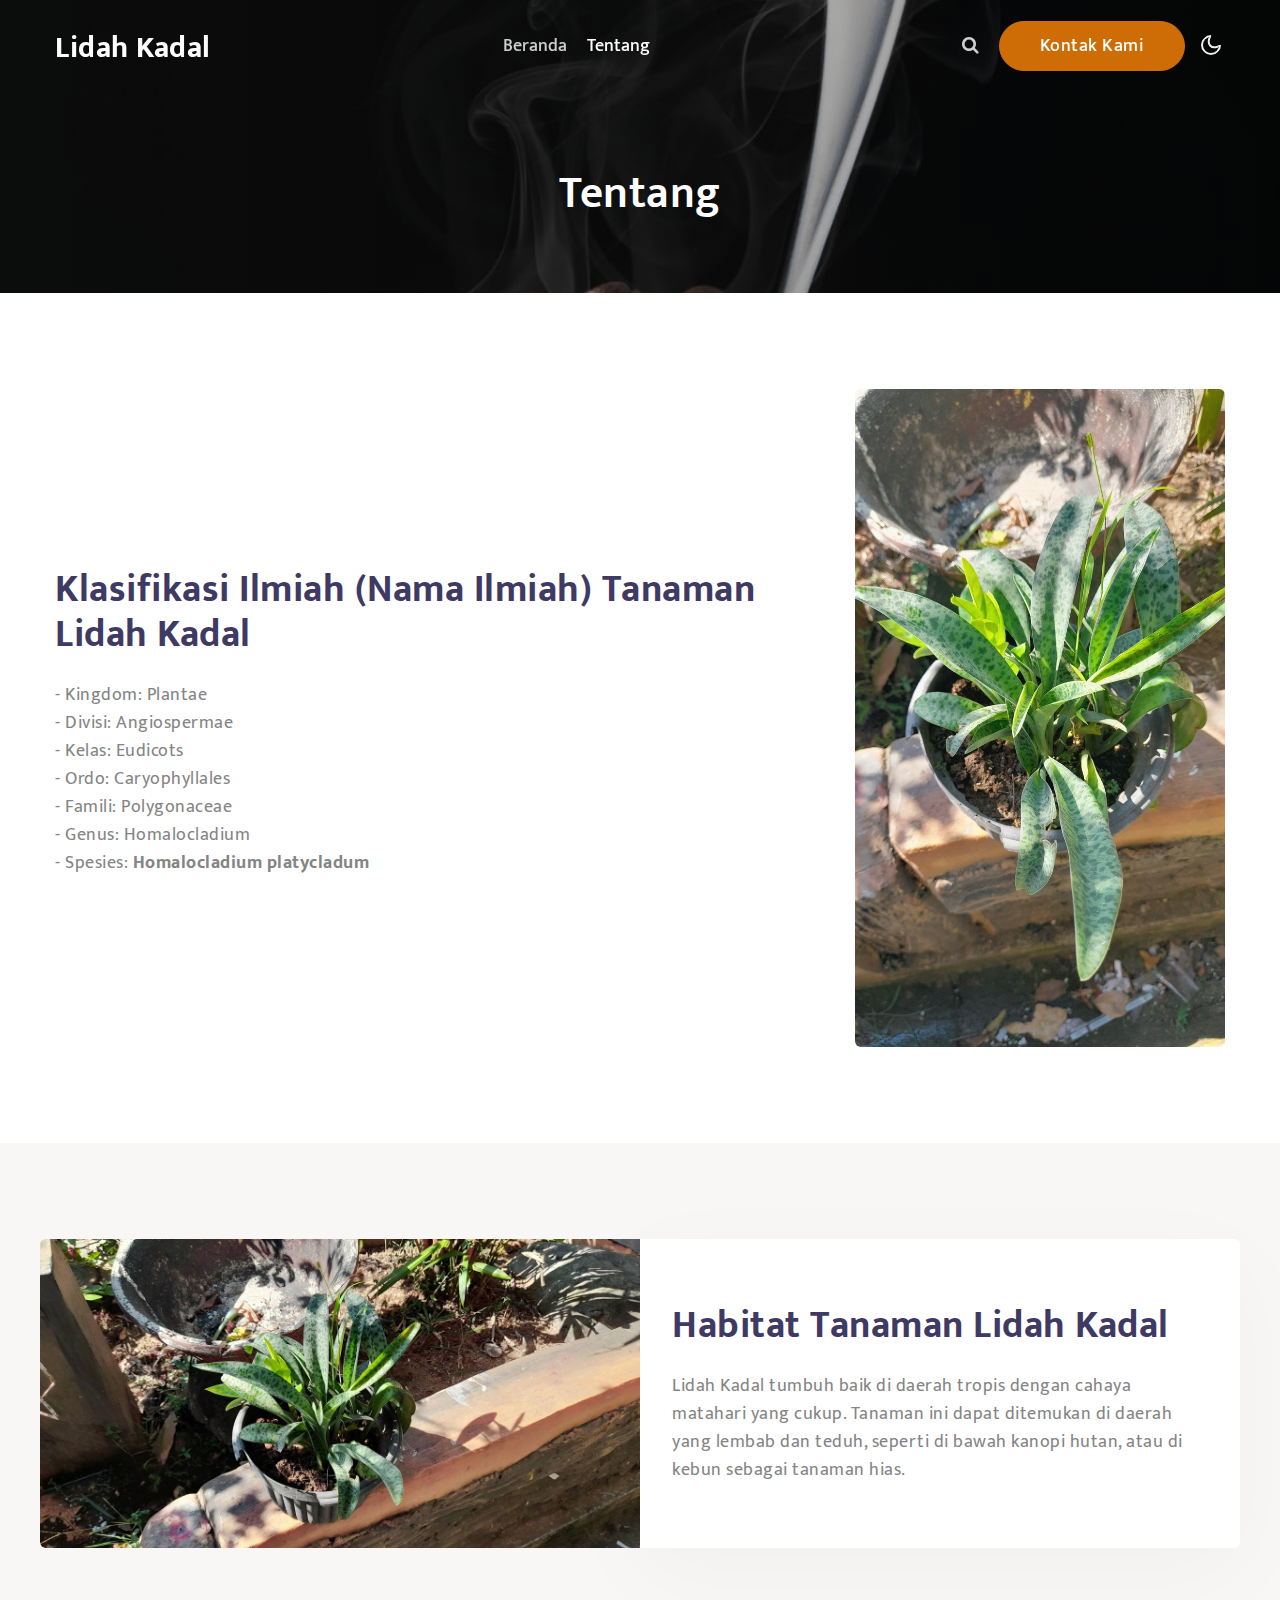
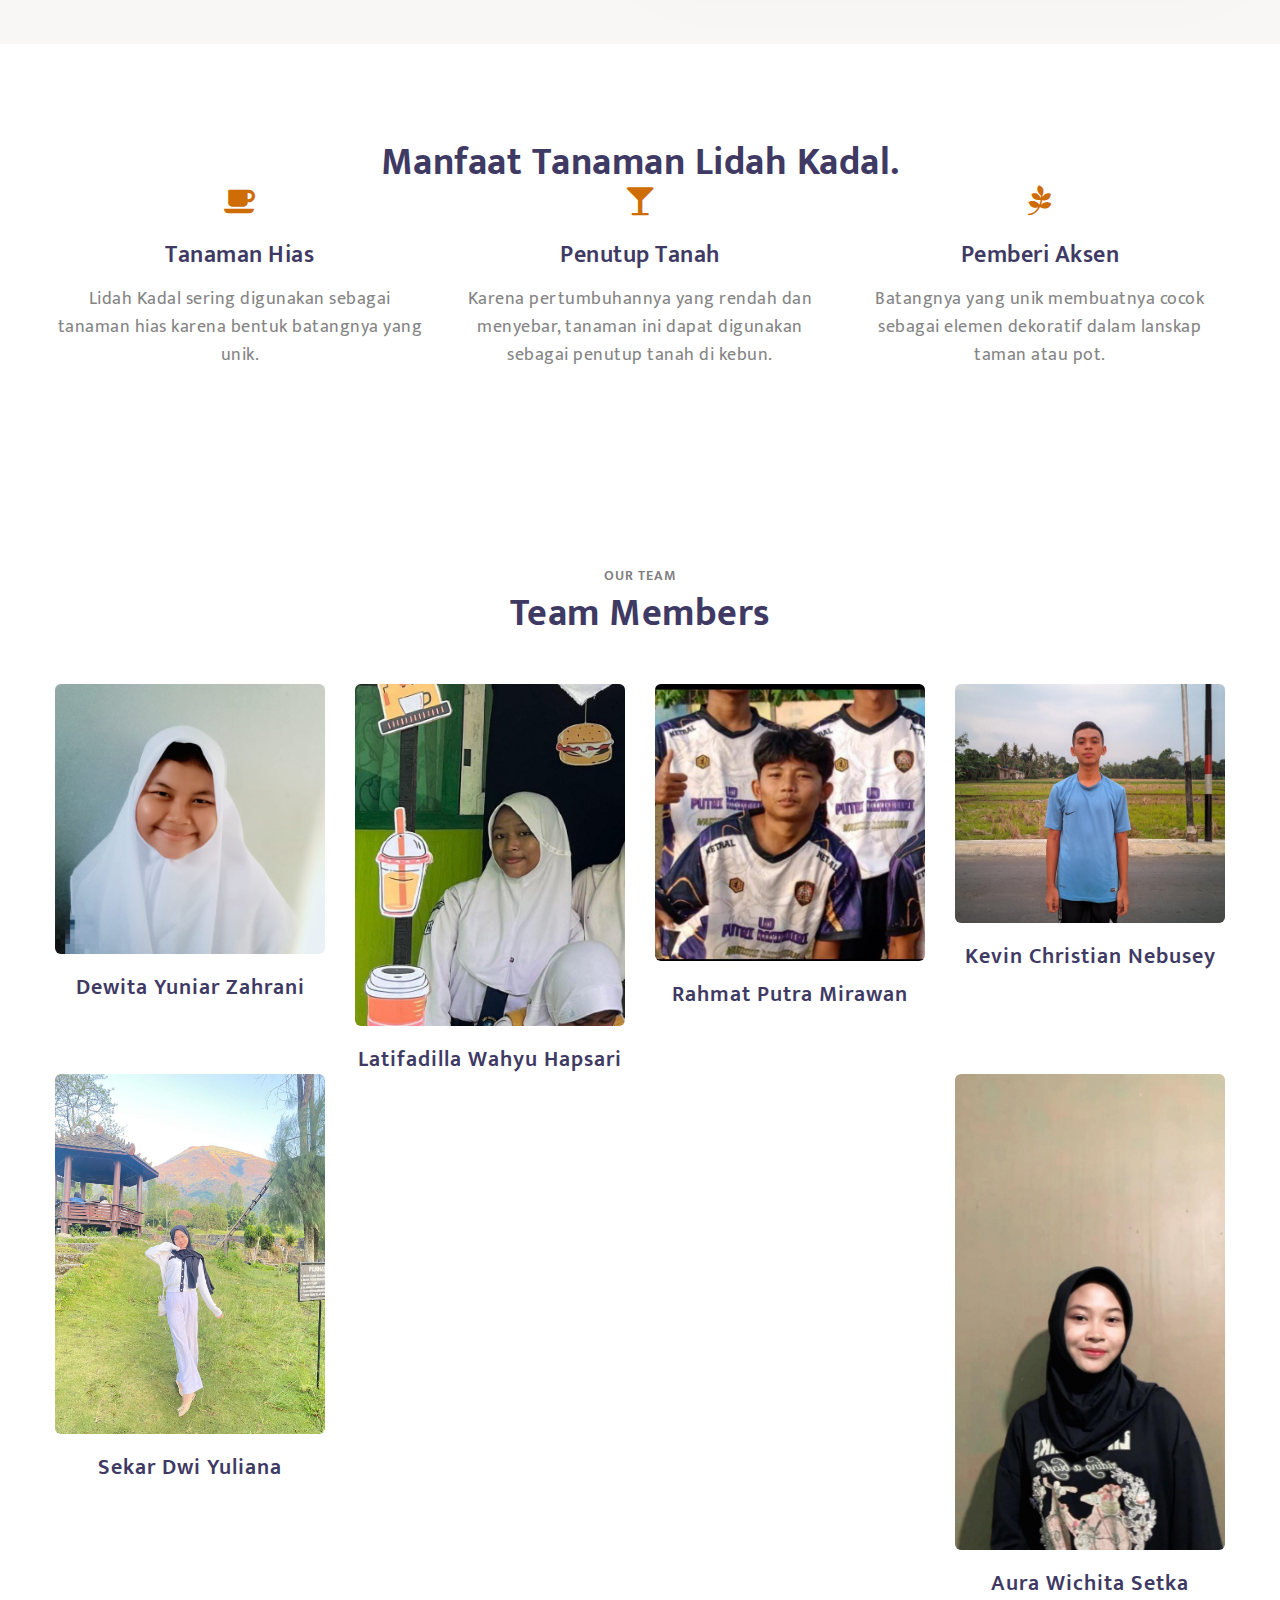
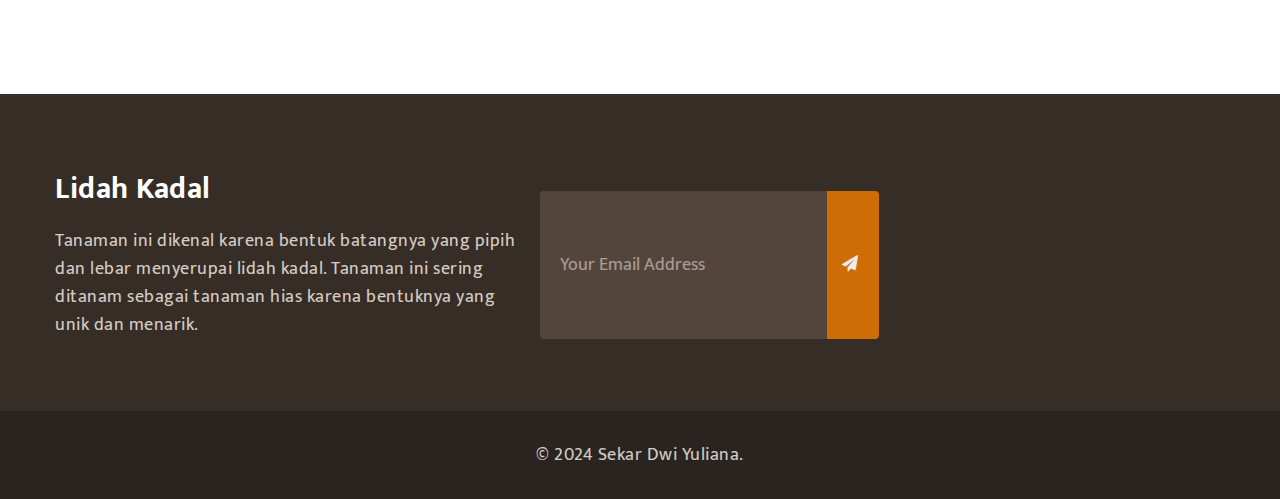
==== commit 70c0a7ea: "Update about.html" ====
--- a/lidah kadal/about.html
+++ b/lidah kadal/about.html
@@ -325,7 +325,7 @@
   </div>
   <div class="bottom-copies text-center">
     <div class="container">
-      <p class="copy-footer-29">© 2020 Sekar Dwi Yuliana.
+      <p class="copy-footer-29">© 2024 Sekar Dwi Yuliana.
     </div>
   </div>
 
@@ -556,4 +556,4 @@
 <script src="assets/js/bootstrap.min.js"></script>
 </body>
 
-</html>+</html>
